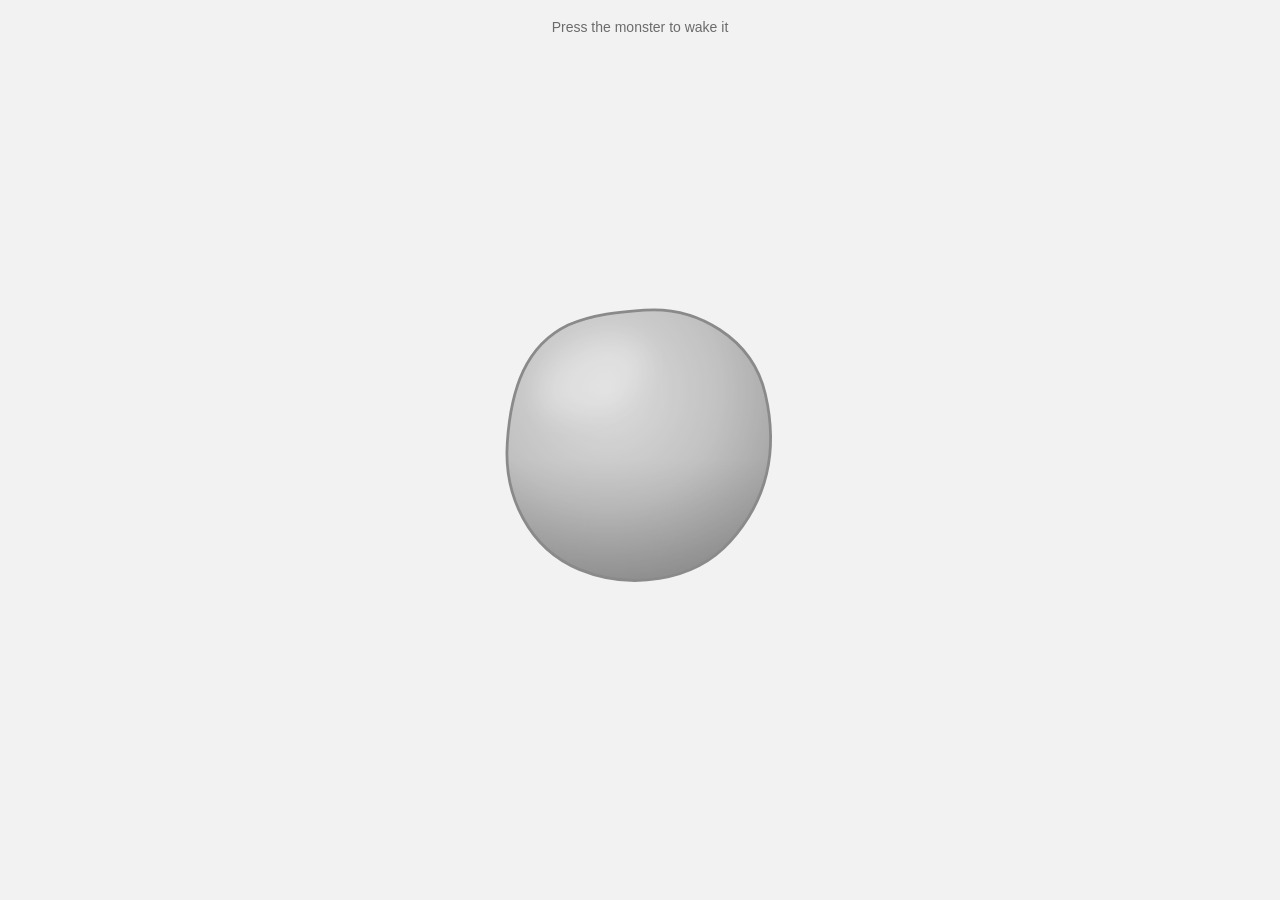
==== docs/index.html @ fac5df9a "Add Monster's Journey sequence prototype in /docs Combines the four interaction studies (Wake the Mo" ====
<!doctype html>
<html lang="en">
<head>
  <meta charset="utf-8">
  <meta name="viewport" content="width=device-width,initial-scale=1,viewport-fit=cover">
  <title>Monster's Journey</title>
  <link rel="stylesheet" href="css/style.css">
</head>
<body>
  <canvas id="c" aria-label="Monster's Journey. A dormant monster wakes, glides, climbs and bursts upward."></canvas>

  <p class="hint" id="hint" aria-hidden="true"></p>

  <!-- On-screen key caps from the Steer + Fire study; shown only during that stage -->
  <div class="keys" id="keys" hidden>
    <div class="cluster">
      <div class="key" data-code="ArrowLeft" aria-hidden="true"><svg viewBox="0 0 20 20"><path d="M12 4l-6 6 6 6"/></svg></div>
      <div class="key" data-code="ArrowUp" aria-hidden="true"><svg viewBox="0 0 20 20"><path d="M4 12l6-6 6 6"/></svg></div>
      <div class="key" data-code="ArrowRight" aria-hidden="true"><svg viewBox="0 0 20 20"><path d="M8 4l6 6-6 6"/></svg></div>
    </div>
    <div class="key space" data-code="Space" aria-hidden="true"><svg viewBox="0 0 20 20"><path d="M3 7v5h14V7"/></svg></div>
  </div>

  <div class="ending" id="ending" hidden>
    <p class="ending-line">The monster made it.</p>
    <button class="restart" id="restart" type="button">Start over</button>
  </div>

  <p class="sr" id="live" aria-live="polite"></p>

  <script src="js/core.js"></script>
  <script src="js/stages/wake.js"></script>
  <script src="js/stages/glide.js"></script>
  <script src="js/stages/fire.js"></script>
  <script src="js/stages/burst.js"></script>
  <script src="js/sequence.js"></script>
</body>
</html>
---- docs/css/style.css ----
/* Shared design tokens from the four studies (light / dark). */
:root {
  --bg: #f2f2f2;
  --fg: #1d1d1d;
  --muted: #6b6b6b;
  --platform: #a3a3a3;
  --proj: #3a3a3a;
  --ring: #6b6b6b;
  --mark: #1d1d1d;
  --edge: #8a8a8a;
  --edge-awake: #5c5c5c;
  --edge-hover: #2a2a2a;
  --ripple: #4d4d4d;
  --shadow-a: .2;
  --shadow-b: .08;
  color-scheme: light;
}
@media (prefers-color-scheme: dark) {
  :root:not([data-theme="light"]) {
    --bg: #1b1b1b;
    --fg: #ececec;
    --muted: #9a9a9a;
    --platform: #585858;
    --proj: #dcdcdc;
    --ring: #bdbdbd;
    --mark: #ececec;
    --edge: #6b6b6b;
    --edge-awake: #b5b5b5;
    --edge-hover: #ffffff;
    --ripple: #d0d0d0;
    --shadow-a: .7;
    --shadow-b: .3;
    color-scheme: dark;
  }
}
:root[data-theme="dark"] {
  --bg: #1b1b1b;
  --fg: #ececec;
  --muted: #9a9a9a;
  --platform: #585858;
  --proj: #dcdcdc;
  --ring: #bdbdbd;
  --mark: #ececec;
  --edge: #6b6b6b;
  --edge-awake: #b5b5b5;
  --edge-hover: #ffffff;
  --ripple: #d0d0d0;
  --shadow-a: .7;
  --shadow-b: .3;
  color-scheme: dark;
}

*, *::before, *::after { box-sizing: border-box; }
html, body { height: 100%; }
body {
  margin: 0;
  background: var(--bg);
  color: var(--fg);
  font-family: "Helvetica Neue", Helvetica, Arial, sans-serif;
  overflow: hidden;
  touch-action: none;
  -webkit-user-select: none;
  user-select: none;
  -webkit-touch-callout: none;
}

canvas {
  position: fixed;
  inset: 0;
  width: 100%;
  height: 100%;
  display: block;
  touch-action: none;
}

/* One quiet line per stage; fades once the stage is started. */
.hint {
  position: fixed;
  left: 16px;
  right: 16px;
  top: calc(18px + env(safe-area-inset-top, 0px));
  margin: 0;
  text-align: center;
  font-size: 14px;
  line-height: 1.4;
  color: var(--muted);
  opacity: 0;
  transition: opacity .6s ease;
  pointer-events: none;
}
.hint.show { opacity: 1; }

/* Key caps (Steer + Fire study) */
.keys {
  position: fixed;
  left: 0;
  right: 0;
  bottom: calc(16px + env(safe-area-inset-bottom, 0px));
  padding-inline: 16px;
  display: flex;
  justify-content: center;
  align-items: flex-end;
  gap: 20px;
  touch-action: none;
  opacity: 0;
  transition: opacity .6s ease;
}
.keys.show { opacity: 1; }
.keys[hidden] { display: none; }
.cluster { display: flex; gap: 8px; }
.key {
  width: 46px;
  height: 46px;
  display: grid;
  place-items: center;
  border: 1.5px solid var(--fg);
  border-radius: 6px;
  background: var(--bg);
  box-shadow: 0 3px 0 var(--fg);
  touch-action: none;
  cursor: pointer;
}
.key.space { width: clamp(96px, 28vw, 150px); }
.key svg {
  width: 20px;
  height: 20px;
  fill: none;
  stroke: var(--fg);
  stroke-width: 1.8;
  stroke-linecap: round;
  stroke-linejoin: round;
  pointer-events: none;
}
.key.down {
  background: var(--fg);
  transform: translateY(3px);
  box-shadow: 0 0 0 var(--fg);
}
.key.down svg { stroke: var(--bg); }

/* Ending */
.ending {
  position: fixed;
  left: 16px;
  right: 16px;
  top: calc(22vh + env(safe-area-inset-top, 0px));
  display: flex;
  flex-direction: column;
  align-items: center;
  gap: 14px;
  opacity: 0;
  transition: opacity 1.2s ease;
}
.ending.show { opacity: 1; }
.ending[hidden] { display: none; }
.ending-line {
  margin: 0;
  font-size: 20px;
  letter-spacing: .01em;
  text-align: center;
}
.restart {
  min-height: 40px;
  padding: 0 10px;
  background: none;
  border: 0;
  font: inherit;
  font-size: 14px;
  color: var(--muted);
  text-decoration: underline;
  text-underline-offset: 3px;
  cursor: pointer;
  transition: color .2s ease;
}
.restart:hover { color: var(--fg); }
.restart:focus-visible { outline: 2px solid var(--fg); outline-offset: 2px; color: var(--fg); }

.sr {
  position: absolute;
  width: 1px; height: 1px;
  margin: -1px; padding: 0;
  overflow: hidden;
  clip: rect(0 0 0 0);
  white-space: nowrap;
  border: 0;
}

@media (prefers-reduced-motion: reduce) {
  .hint, .keys, .ending, .restart { transition-duration: .01s; }
}
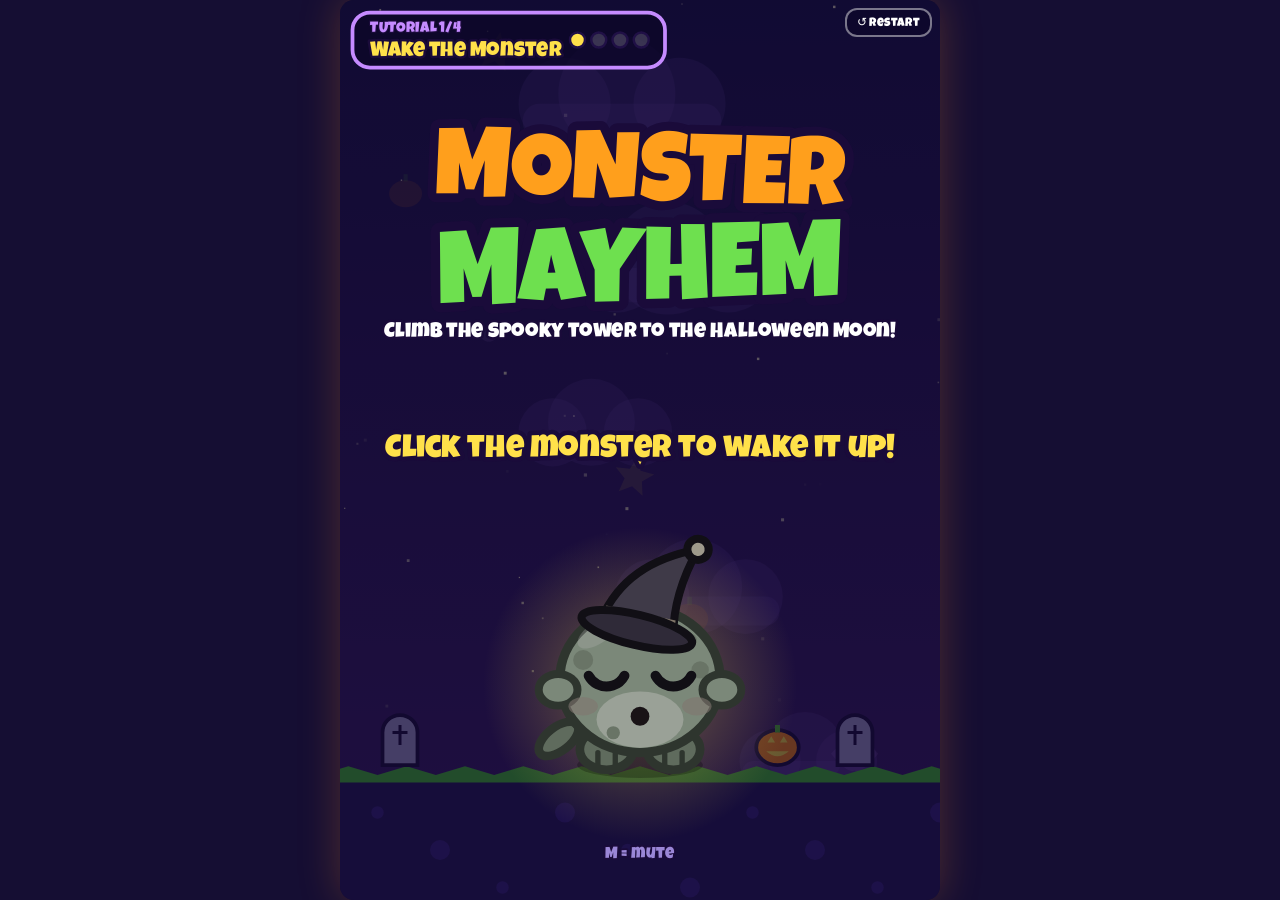
==== commit 41192399: "Combine Monster Mayhem with the Monster's Journey tutorial docs/index.html is now the full Monster M" ====
--- a/docs/index.html
+++ b/docs/index.html
@@ -1,38 +1,2450 @@
-<!doctype html>
+<!DOCTYPE html>
 <html lang="en">
 <head>
-  <meta charset="utf-8">
-  <meta name="viewport" content="width=device-width,initial-scale=1,viewport-fit=cover">
-  <title>Monster's Journey</title>
-  <link rel="stylesheet" href="css/style.css">
+<meta charset="utf-8">
+<meta name="viewport" content="width=device-width, initial-scale=1, viewport-fit=cover">
+<title>Monster Mayhem</title>
+<link rel="preconnect" href="https://fonts.googleapis.com">
+<link rel="preconnect" href="https://fonts.gstatic.com" crossorigin>
+<link href="https://fonts.googleapis.com/css2?family=Luckiest+Guy&display=swap" rel="stylesheet">
+<style>
+:root{
+  box-sizing:border-box;
+  padding-top:env(safe-area-inset-top,0px);
+  padding-bottom:env(safe-area-inset-bottom,0px);
+  --page-bg:#150e33;
+  --btn-bg:rgba(255,255,255,.16);
+  --btn-ink:#fff;
+}
+@media (prefers-color-scheme: dark){
+  :root:not([data-theme="light"]){ --page-bg:#0b0720; }
+}
+:root[data-theme="dark"]{ --page-bg:#0b0720; }
+html,body{height:100%;margin:0}
+html{scroll-padding-top:env(safe-area-inset-top,0px)}
+body{
+  background:var(--page-bg);
+  display:flex;align-items:center;justify-content:center;
+  overflow:hidden;touch-action:none;user-select:none;-webkit-user-select:none;
+  font-family:'Luckiest Guy','Arial Black',Impact,sans-serif;
+}
+#wrap{position:relative}
+canvas{touch-action:none;display:block;width:100%;height:100%;border-radius:14px;box-shadow:0 0 40px rgba(255,138,31,.25)}
+#touch{
+  position:absolute;left:0;right:0;bottom:10px;display:none;
+  justify-content:space-between;padding:0 12px;pointer-events:none;
+}
+#touch .grp{display:flex;gap:10px}
+#touch button{
+  pointer-events:auto;width:56px;height:56px;border-radius:50%;
+  border:3px solid rgba(255,255,255,.55);background:var(--btn-bg);color:var(--btn-ink);
+  font-family:inherit;font-size:15px;line-height:1;-webkit-tap-highlight-color:transparent;
+}
+#touch button.big{width:64px;height:64px;font-size:15px}
+#touch button[data-k="fire"]{background:rgba(255,138,31,.45)}
+#touch button[data-k="jump"]{background:rgba(110,224,79,.4)}
+#touch button:active{transform:scale(.92)}
+@media (pointer:coarse){ #touch{display:flex} }
+@keyframes pulse{0%,100%{transform:scale(1)}50%{transform:scale(1.18);box-shadow:0 0 18px #ffe14a}}
+#touch.reveal button{animation:pulse .6s ease-in-out 5}
+#touch.off{visibility:hidden}
+/* Restart the whole experience (back to Tutorial Step 1) */
+#restartAll{
+  position:absolute;top:8px;right:8px;z-index:2;
+  padding:5px 10px;border-radius:12px;border:2px solid rgba(255,255,255,.45);
+  background:rgba(12,6,40,.6);color:#fff;font-family:inherit;font-size:12px;letter-spacing:.03em;cursor:pointer;
+  -webkit-tap-highlight-color:transparent;
+}
+#restartAll:hover{border-color:#ffe14a;color:#ffe14a}
+#restartAll:focus-visible{outline:2px solid #ffe14a;outline-offset:2px}
+</style>
 </head>
 <body>
-  <canvas id="c" aria-label="Monster's Journey. A dormant monster wakes, glides, climbs and bursts upward."></canvas>
-
-  <p class="hint" id="hint" aria-hidden="true"></p>
-
-  <!-- On-screen key caps from the Steer + Fire study; shown only during that stage -->
-  <div class="keys" id="keys" hidden>
-    <div class="cluster">
-      <div class="key" data-code="ArrowLeft" aria-hidden="true"><svg viewBox="0 0 20 20"><path d="M12 4l-6 6 6 6"/></svg></div>
-      <div class="key" data-code="ArrowUp" aria-hidden="true"><svg viewBox="0 0 20 20"><path d="M4 12l6-6 6 6"/></svg></div>
-      <div class="key" data-code="ArrowRight" aria-hidden="true"><svg viewBox="0 0 20 20"><path d="M8 4l6 6-6 6"/></svg></div>
-    </div>
-    <div class="key space" data-code="Space" aria-hidden="true"><svg viewBox="0 0 20 20"><path d="M3 7v5h14V7"/></svg></div>
+<div id="wrap">
+  <canvas id="c"></canvas>
+  <button id="restartAll" type="button" title="Restart the whole experience from Tutorial Step 1">↺ Restart</button>
+  <div id="touch">
+    <div class="grp"><button data-k="left">◀</button><button data-k="right">▶</button></div>
+    <div class="grp"><button class="big" data-k="jump">JUMP</button><button class="big" data-k="fire">ZAP!</button></div>
   </div>
-
-  <div class="ending" id="ending" hidden>
-    <p class="ending-line">The monster made it.</p>
-    <button class="restart" id="restart" type="button">Start over</button>
-  </div>
-
-  <p class="sr" id="live" aria-live="polite"></p>
-
-  <script src="js/core.js"></script>
-  <script src="js/stages/wake.js"></script>
-  <script src="js/stages/glide.js"></script>
-  <script src="js/stages/fire.js"></script>
-  <script src="js/stages/burst.js"></script>
-  <script src="js/sequence.js"></script>
+</div>
+
+<script>
+(() => {
+'use strict';
+const W = 480, H = 720, SEC_H = 1400, TAU = Math.PI * 2;
+const cv = document.getElementById('c'), ctx = cv.getContext('2d'), wrap = document.getElementById('wrap');
+const FONT = "'Luckiest Guy','Arial Black',Impact,sans-serif";
+
+/* ---------- helpers ---------- */
+const rand = (a, b) => a + Math.random() * (b - a);
+const clamp = (v, a, b) => Math.max(a, Math.min(b, v));
+const lerp = (a, b, t) => a + (b - a) * t;
+function mulberry32(a){return function(){a|=0;a=a+0x6D2B79F5|0;let t=Math.imul(a^a>>>15,1|a);t=t+Math.imul(t^t>>>7,61|t)^t;return((t^t>>>14)>>>0)/4294967296}}
+const hex2rgb = h => [parseInt(h.slice(1,3),16),parseInt(h.slice(3,5),16),parseInt(h.slice(5,7),16)];
+const mix = (a, b, t) => { const A=hex2rgb(a),B=hex2rgb(b); return `rgb(${A.map((v,i)=>Math.round(lerp(v,B[i],t))).join(',')})`; };
+const el = (c,x,y,rx,ry) => { c.beginPath(); c.ellipse(x,y,rx,ry,0,0,TAU); };
+const circ = (c,x,y,r) => { c.beginPath(); c.arc(x,y,r,0,TAU); };
+function rr(c,x,y,w,h,r){ c.beginPath(); c.moveTo(x+r,y); c.arcTo(x+w,y,x+w,y+h,r); c.arcTo(x+w,y+h,x,y+h,r); c.arcTo(x,y+h,x,y,r); c.arcTo(x,y,x+w,y,r); c.closePath(); }
+function star(c,x,y,r,rot){ c.beginPath(); for(let i=0;i<10;i++){ const a=rot+i*Math.PI/5-Math.PI/2, rad=i%2?r*.45:r; c.lineTo(x+Math.cos(a)*rad,y+Math.sin(a)*rad);} c.closePath(); }
+
+/* ---------- audio (tiny synth beeps) ---------- */
+let AC = null, muted = false;
+function tone(f1, f2, dur, type='square', vol=.05, delay=0){
+  if (muted) return;
+  try {
+    if (!AC) AC = new (window.AudioContext || window.webkitAudioContext)();
+    const t0 = AC.currentTime + delay, o = AC.createOscillator(), g = AC.createGain();
+    o.type = type; o.frequency.setValueAtTime(f1, t0);
+    o.frequency.exponentialRampToValueAtTime(Math.max(20, f2), t0 + dur);
+    g.gain.setValueAtTime(vol, t0); g.gain.exponentialRampToValueAtTime(.0001, t0 + dur);
+    o.connect(g); g.connect(AC.destination); o.start(t0); o.stop(t0 + dur + .02);
+  } catch (e) {}
+}
+function sfx(k){
+  switch(k){
+    case 'jump': tone(300,620,.13,'square',.04); break;
+    case 'fire': tone(260,70,.22,'sawtooth',.06); break;
+    case 'water': tone(420,220,.12,'sine',.09); tone(300,560,.12,'sine',.07,.1); break;
+    case 'ice': tone(1400,2200,.1,'triangle',.06); tone(2200,900,.12,'triangle',.05,.06); break;
+    case 'hit': tone(700,120,.18,'square',.06); tone(500,900,.12,'square',.04,.08); break;
+    case 'pop': tone(500,100,.14,'square',.06); break;
+    case 'bonk': tone(220,60,.25,'square',.09); break;
+    case 'hurt': tone(330,70,.35,'sawtooth',.07); break;
+    case 'bounce': tone(260,900,.18,'sine',.08); break;
+    case 'giant': tone(90,40,.7,'sawtooth',.13); tone(140,500,.35,'square',.05,.05); break;
+    case 'stomp': tone(120,35,.3,'square',.12); break;
+    case 'step': tone(70,40,.09,'square',.06); break;
+    case 'poof': tone(500,100,.3,'sine',.07); break;
+    case 'win': [523,659,784,1047,784,1047].forEach((f,i)=>tone(f,f*1.02,.18,'square',.05,i*.12)); break;
+    case 'start': tone(400,800,.15,'square',.05); break;
+    case 'charge': tone(180+(P?P.charge:0)*800,260+(P?P.charge:0)*900,.09,'square',.035); break;
+    case 'boost': tone(180,950,.3,'sawtooth',.1); tone(950,200,.3,'triangle',.05,.05); break;
+    case 'boostend': tone(520,260,.12,'triangle',.05); break;
+    case 'fizzle': tone(300,90,.2,'sine',.06); break;
+    case 'fly': [400,560,760,1040].forEach((f,i)=>tone(f,f*1.08,.12,'triangle',.07,i*.07)); break;
+    case 'gulp': tone(320,110,.12,'sine',.1); tone(140,420,.22,'sine',.09,.1); break;
+    case 'roar': tone(110,40,.7,'sawtooth',.15); tone(230,60,.5,'square',.06,.03); break;
+    case 'deflate': tone(700,90,.5,'sine',.09); tone(500,80,.4,'triangle',.05,.1); break;
+  }
+}
+
+/* ---------- sizing ---------- */
+let scaleF = 1;
+function resize(){
+  const aw = document.body.clientWidth, ah = document.body.clientHeight;
+  const w = Math.max(200, Math.min(aw, ah * 2 / 3)), h = w * 1.5;
+  wrap.style.width = w + 'px'; wrap.style.height = h + 'px';
+  const dpr = Math.min(window.devicePixelRatio || 1, 2);
+  cv.width = Math.round(w * dpr); cv.height = Math.round(h * dpr);
+  scaleF = cv.width / W;
+}
+window.addEventListener('resize', resize); resize();
+
+/* ---------- level data ---------- */
+const SECTIONS = [
+  { name:'Spooky Garden',  sub:'Ghosts, tiny ghosts and slimes!',           bg:['#1a1650','#3b1d70'], types:[['stone',1]], wMin:120,wMax:170,gapMin:70,gapMax:92, ground:['slime','pumpkin'], air:['ghost','tinyghost'], pe:.22, spawn:3.6, maxAir:2 },
+  { name:'Pumpkin Patch',  sub:'Hoppy and rolling pumpkins, shy Boos!',    bg:['#2a1252','#6b2a7e'], types:[['stone',60],['move',40]], wMin:100,wMax:140,gapMin:74,gapMax:96, ground:['pumpkin','roller','slime'], air:['ghost','bat','tinyghost','booghost'], pe:.30, spawn:3.0, maxAir:3 },
+  { name:'Bat Belfry',     sub:'Dive-bombing bats, goo from below!',        bg:['#0f0f40','#2d1a70'], types:[['stone',55],['crumble',45]], wMin:90,wMax:125,gapMin:76,gapMax:98, ground:['slime','pumpkin','roller'], air:['bat','diver','booghost','lobber'], pe:.28, spawn:2.6, maxAir:4 },
+  { name:'Eyeball Heights',sub:'Staring eyes! Use the bounce pads!',    bg:['#1b0f40','#4f1a72'], types:[['stone',30],['move',25],['crumble',25],['bounce',20]], wMin:80,wMax:110,gapMin:78,gapMax:100, ground:['pumpkin','slime','roller'], air:['eyeball','minieye','diver','bat','lobber','tinyghost'], pe:.30, spawn:2.4, maxAir:4 }
+];
+const ENEMY = {
+  ghost:{r:16,pts:100,hp:1}, pumpkin:{r:18,pts:150,hp:1,fh:16}, bat:{r:15,pts:150,hp:1},
+  slime:{r:15,pts:100,hp:1,fh:13}, eyeball:{r:20,pts:250,hp:2},
+  tinyghost:{r:11,pts:75,hp:1}, booghost:{r:16,pts:150,hp:1}, roller:{r:17,pts:150,hp:1,fh:17},
+  diver:{r:15,pts:200,hp:1}, lobber:{r:14,pts:100,hp:1}, minieye:{r:12,pts:150,hp:1},
+  dummy:{r:20,pts:0,hp:1}       // tutorial practice target (harmless, worth no points)
+};
+const GIANT_T = 8, FLY_T = 7, FLY_SPEED = 95;
+
+let platforms, pickups, flyPicks, enemies, secStart, GOAL;
+function buildLevel(){
+  const R = mulberry32(1031), r = (a,b)=>a+R()*(b-a);
+  platforms = []; pickups = []; enemies = []; secStart = [];
+  const ground = {type:'ground',x:-40,y:0,w:W+80,h:200,bx:-40,dx:0,sec:0};
+  platforms.push(ground); secStart[0] = ground;
+  let y = 0, cx = W/2, lastType = 'stone';
+  for (let s = 0; s < 4; s++){
+    const S = SECTIONS[s]; let firstInSec = true;
+    while (y > -SEC_H*(s+1)){
+      y -= r(S.gapMin, S.gapMax);
+      let type = 'stone';
+      if (!(s>0 && firstInSec) && lastType !== 'crumble' && lastType !== 'bounce'){
+        const tot = S.types.reduce((a,t)=>a+t[1],0); let k = R()*tot;
+        for (const t of S.types){ k -= t[1]; if (k <= 0){ type = t[0]; break; } }
+      }
+      const w = type==='bounce' ? 72 : r(S.wMin, S.wMax);
+      cx = clamp(cx + r(-165,165), w/2+14, W-w/2-14);
+      const p = {type,x:cx-w/2,y:Math.round(y),w,h:16,bx:cx-w/2,dx:0,sec:s,sp:r(.7,1.2),ph:r(0,TAU),amp:0,state:'idle',t:0,fy:0,squish:0};
+      if (type==='move'){ p.amp = r(50,85); p.bx = clamp(p.bx, p.amp+10, W-w-p.amp-10); p.x = p.bx; cx = p.bx + w/2; }
+      if (s>0 && firstInSec){ secStart[s] = p; p.first = true; }
+      platforms.push(p);
+      if (type==='stone' && !p.first && w>=100 && y < -260 && R() < S.pe){
+        const kind = S.ground[Math.floor(R()*S.ground.length)];
+        enemies.push(newEnemy(kind, p.x+w/2, p.y-20, {plat:p, ox:w/2+r(-20,20), dir:R()<.5?-1:1, ph:r(0,TAU), cd:r(.5,2), yo:0, vyo:0}));
+      }
+      firstInSec = false; lastType = type;
+    }
+  }
+  const gy = Math.round(y - 96);
+  const gp = {type:'stone',x:W/2-160,y:gy,w:320,h:16,bx:W/2-160,dx:0,sec:3,sp:1,ph:0,amp:0,state:'idle',t:0,fy:0,squish:0,goal:true};
+  platforms.push(gp);
+  GOAL = {x:W/2, y:gy-250, r:135, platY:gy};
+  [-650,-2150,-3550,-4950].forEach(ty=>{
+    let best=null, bd=1e9;
+    platforms.forEach(p=>{ if(p.type==='stone'&&!p.first&&!p.goal&&p.type!=='ground'){ const d=Math.abs(p.y-ty); if(d<bd){bd=d;best=p;} } });
+    if (best){ pickups.push({x:best.x+best.w/2,y:best.y-36,taken:false}); enemies = enemies.filter(e=>e.plat!==best); }
+  });
+  flyPicks = [];
+  [-480,-2900,-4300].forEach(ty=>{
+    let best=null, bd=1e9;
+    platforms.forEach(p=>{ if(p.type==='stone'&&!p.first&&!p.goal){ const d=Math.abs(p.y-ty); if(d<bd){bd=d;best=p;} } });
+    if (best){ flyPicks.push({bx:best.x+best.w/2,by:best.y-85,x:best.x+best.w/2,y:best.y-85,taken:false,ph:Math.random()*6}); enemies = enemies.filter(e=>e.plat!==best); }
+  });
+}
+function newEnemy(kind,x,y,extra){
+  const d = ENEMY[kind];
+  return Object.assign({kind,x,y,r:d.r,pts:d.pts,hp:d.hp,fh:d.fh||0,state:'alive',t:Math.random()*3,t2:0,flash:0,sx:1,sy:1,rot:0,sc:1,tint:null,
+    lx:0,ly:0,mode:'hover',timer:rand(1.8,2.6),blink:0,jx:0,lastBurst:-1,burn:0,wet:0,wetT:0,frozen:0,fz:0,stun:0,kvx:0,kvy:0}, extra||{});
+}
+
+/* ---------- state ---------- */
+let state = 'title', time = 0, titleT = 0;
+let punch = 0, rayT = 0, P, camY, score, kills, scorePop, shakeMag, flash, hitstop, spawnT, maxSec, bigMsg, banner, overT, winT;
+let projs, particles, texts, burstId, hint, goalMsgShown, pickupT, seen, toasts, toast;
+const TIPS = {
+ ghost:['Ghost','Floats side to side, drifting your way'],
+ tinyghost:['Tiny Ghosts','Fast zig-zag trios!'],
+ booghost:['Shy Boo','Freezes when you look at it. Turn away and it sneaks up!'],
+ pumpkin:['Pumpkin','Hops back and forth on its platform'],
+ roller:['Rolling Pumpkin','Rolls fast and never hops'],
+ bat:['Bat','Swoops in from the sides'],
+ diver:['Dive Bat','Hovers up high, shakes, then dive-bombs!'],
+ slime:['Slime','Crawls, then leaps when you get close'],
+ lobber:['Goo Bubble','Lobbed up from below in a big arc'],
+ eyeball:['Eyeball','Stares, shakes, then charges. Takes 2 hits'],
+ minieye:['Mini Eyes','Loop in figure-8s around you']
+};
+const keys = {left:false,right:false,jump:false};
+const touchIds = new Set();
+let touchN = 0; const wheelTimes = [];
+// two-finger trackpad: browsers can't see resting fingers, but two-finger scroll/pinch fires wheel events
+const trackpadActive = () => { const n = performance.now(); while (wheelTimes.length && n-wheelTimes[0]>200) wheelTimes.shift(); return wheelTimes.length>=3; };
+// boost: ONLY two fingers (touchscreen: 2 touches held; trackpad: 2 fingers kept moving gently)
+let mouseDown = false;   // trackpad/mouse: click and HOLD (a two-finger click-and-hold counts too)
+const chargeHeld = () => mouseDown || touchIds.size>=2 || touchN>=2;
+const LOW_CAM = -(H-110);
+let ctrlB = 0, revealT = 0, modeFlash = 0, modeCol = '#6ee04f', mouseX = null, mouseY = null, titleHover = false, titleNope = 0, startT = 0;
+const isTouch = () => !!(window.matchMedia && matchMedia('(pointer:coarse)').matches);
+
+function resetPlayer(){
+  P = {x:W/2,y:0,vx:0,vy:0,face:1,sc:1,scv:0,target:1,onGround:true,ground:platforms[0],coyote:0,buffer:0,inv:0,hp:3,giant:0,
+       atk:0,atkCd:0,moodT:0,mood:'normal',sq:0,walkT:0,blinkT:2,blink:0,rot:0,bouncing:false,stepT:0,happyT:0,gulpT:0,stompPending:false,gT:0,giantAge:0,warn3:false,fly:0,flyAge:0,flyWarn:false,flyTrail:0,glide:false,runT:0,wingA:0,charge:0,charging:false,chargeLock:false,chargeFx:0,boostT:0,boostCd:0,boostGrace:0,boostEndT:0,cdMsg:false,trail:[],boostUses:0};
+}
+function resetGame(){
+  buildLevel(); resetPlayer();
+  camY = LOW_CAM; score = 0; kills = 0; scorePop = 0; shakeMag = 0; flash = 0; hitstop = 0; spawnT = 3.2; maxSec = 0;
+  bigMsg = null; banner = null; overT = 0; winT = 0; projs = []; particles = []; texts = []; burstId = 0;
+  hint = {move:false,jump:false,atk:false,boost:false,doneT:0}; goalMsgShown = false; pickupT = 0; seen = {}; toasts = []; toast = null; punch = 0; rayT = 0; ctrlB = 0; revealT = 0; modeFlash = 0; startT = 0; titlePose();
+}
+resetGame();
+
+function titlePose(){ P.sc = 2.6; P.target = 2.6; P.scv = 0; P.face = 1; }
+function toGame(e){ const r=cv.getBoundingClientRect(); return {x:(e.clientX-r.left)/r.width*W, y:(e.clientY-r.top)/r.height*H}; }
+function hitMonster(gx,gy){
+  const cx=P.x, cy=P.y-35*P.sc-camY, dx=(gx-cx)/(34*P.sc), dy=(gy-cy)/(44*P.sc);
+  return dx*dx+dy*dy < 1;
+}
+const titleFade = () => state==='title' ? 1 : clamp(1-startT/.7,0,1);
+// clicking the monster: it bounces, shrinks to normal size, then the game begins
+function beginGame(){
+  state = 'starting'; startT = 0;
+  P.target = 1; P.vy = -780; P.onGround = false; P.ground = null; P.coyote = 0; P.bouncing = true; P.happyT = 1.4; P.sq = -.35; P.face = 1;
+  sfx('jump'); sfx('start'); shake(6); flash = .25;
+  addP({type:'ring',x:P.x,y:P.y-60,size:240,life:.5,color:'#ffe14a'});
+  addP({type:'ring',x:P.x,y:P.y-60,size:160,life:.4,color:'#6ee04f'});
+  for (let i=0;i<14;i++){ const a=rand(0,TAU); addP({type:'star',x:P.x,y:P.y-70,vx:Math.cos(a)*rand(120,360),vy:Math.sin(a)*rand(120,360)-60,g:300,size:rand(7,13),life:1,color:i%2?'#ffe14a':'#ff9f1c',vr:rand(-8,8)}); }
+  dust(P.x,P.y,10,120);
+  addText("Let's go!", P.x, P.y-250, {size:36,color:'#6ee04f',life:1.3,pop:true});
+}
+function startGame(){
+  state = 'play'; sfx('start'); revealT = 0;
+  banner = {t:3, sec:0};
+  const t = document.getElementById('touch'); t.classList.add('reveal'); setTimeout(()=>t.classList.remove('reveal'),4000);
+}
+function retry(){
+  const cp = secStart[maxSec];
+  resetPlayer(); P.x = cp.x + cp.w/2; P.y = cp.y; P.ground = cp; P.inv = 1.6; P.onGround = true;
+  enemies = enemies.filter(e => e.plat && e.state==='alive');
+  projs = []; particles = []; texts = []; spawnT = 3; bigMsg = null; banner = {t:2.6, sec:maxSec};
+  camY = Math.max(LOW_CAM, P.y - H*.6) ;
+  state = 'play'; sfx('start');
+}
+function actionStart(){
+  if (state==='over' && overT>.9) retry();
+  else if (state==='win' && winT>2) { resetGame(); state='title'; }
+}
+
+/* ---------- input ---------- */
+function press(k){
+  if (k==='left'||k==='right'){ keys[k]=true; return; }
+  if (state==='tutorial'){ tutPress(k); return; }
+  if (state!=='play'){ actionStart(); return; }
+  if (k==='jump'){ keys.jump = true; P.buffer = .13; }
+  else if (k==='fire') attack();
+}
+function release(k){ if (k in keys) keys[k] = false; }
+const KMAP = {ArrowLeft:'left',ArrowRight:'right',ArrowUp:'jump',Space:'fire'};
+window.addEventListener('keydown', e => {
+  if (e.code==='KeyM'){ muted = !muted; return; }
+  if (e.code==='ArrowDown'){ e.preventDefault(); return; }   // Down does nothing
+  const k = KMAP[e.code]; if (!k) return;
+  e.preventDefault(); if (e.repeat) return; press(k);
+});
+window.addEventListener('keyup', e => { const k = KMAP[e.code]; if (k){ e.preventDefault(); release(k); } });
+window.addEventListener('blur', () => { keys.left = keys.right = keys.jump = false; touchIds.clear(); touchN = 0; mouseDown = false; if (state==='tutorial') tutBlur(); });
+document.querySelectorAll('#touch button').forEach(b => {
+  const k = b.dataset.k;
+  b.addEventListener('pointerdown', e => { e.preventDefault(); b.setPointerCapture(e.pointerId); press(k); });
+  const up = e => { e.preventDefault(); release(k); };
+  b.addEventListener('pointerup', up); b.addEventListener('pointercancel', up); b.addEventListener('lostpointercapture', up);
+});
+const pUp = e => { touchIds.delete(e.pointerId); if (e.pointerType!=='touch') mouseDown = false; if (state==='tutorial') tutPointerUp(e); };
+const tN = e => { touchN = e.touches.length; if (e.cancelable) e.preventDefault(); };
+['touchstart','touchmove','touchend','touchcancel'].forEach(t => cv.addEventListener(t, tN, {passive:false}));
+window.addEventListener('wheel', e => e.preventDefault(), {passive:false});
+window.addEventListener('mouseup', () => { mouseDown = false; });
+['gesturestart','gesturechange'].forEach(t => window.addEventListener(t, e => e.preventDefault()));
+window.addEventListener('pointerup', pUp); window.addEventListener('pointercancel', pUp);
+window.addEventListener('pointermove', e => { const q = toGame(e); mouseX = q.x; mouseY = q.y; });
+cv.addEventListener('pointerdown', e => {
+  const q = toGame(e); mouseX = q.x; mouseY = q.y;
+  if (state==='play' || (state==='tutorial' && tut && tut.step===4)){ if (e.pointerType==='touch') touchIds.add(e.pointerId); else mouseDown = true; }
+  if (state==='tutorial'){ tutPointerDown(e,q); return; }
+  if (state==='title'){ if (hitMonster(q.x,q.y)) beginGame(); else { titleNope = .5; sfx('hurt'); } }
+  else if (state!=='play' && state!=='starting') actionStart();
+});
+document.addEventListener('contextmenu', e => e.preventDefault());
+
+/* ---------- particles / texts ---------- */
+function addP(o){ if (particles.length > 650) return; particles.push(Object.assign({x:0,y:0,vx:0,vy:0,g:0,life:.6,age:0,size:6,type:'circle',color:'#fff',rot:0,vr:0,drag:0},o)); }
+function addText(s,x,y,o={}){ texts.push(Object.assign({s,x,y,vy:-50,life:1,age:0,size:20,color:'#fff',stroke:'#1a0b3a'},o)); }
+function shake(m){ shakeMag = Math.max(shakeMag, m); }
+function boom(x,y,col='#ffb02e',n=8,stars=6){
+  addP({type:'ring',x,y,size:50,life:.45,color:'#fff3b0'});
+  for (let i=0;i<n;i++){ const a=rand(0,TAU); addP({type:'puff',x,y,vx:Math.cos(a)*rand(50,150),vy:Math.sin(a)*rand(50,150),size:rand(10,18),life:.5,color:i%2?col:'#fff6d0',drag:3}); }
+  for (let i=0;i<stars;i++){ const a=rand(0,TAU); addP({type:'star',x,y,vx:Math.cos(a)*rand(120,260),vy:Math.sin(a)*rand(120,260)-100,g:560,size:rand(7,12),life:.9,color:i%2?'#ffe14a':'#ff9f1c',vr:rand(-9,9)}); }
+}
+function dust(x,y,n=5,sp=70){ for(let i=0;i<n;i++) addP({type:'puff',x:x+rand(-10,10),y,vx:rand(-sp,sp),vy:rand(-40,-5),size:rand(5,9),life:.4,color:'#d9c7ff',drag:3}); }
+
+function addScore(pts,x,y){
+  score += pts; kills++; scorePop = 1;
+  addText('+'+pts, x, y, {size:34,color:'#ffe14a',life:1.1,vy:-70,pop:true});
+}
+
+/* ---------- enemies: hits & reactions ---------- */
+const REACT = {
+  fire:{word:'HOT HOT!',col:'#ff9f1c',tint:'#3b2b33'},
+  water:{word:'SPLOOSH!',col:'#6ec6ff',tint:'#8fd3ff'},
+  ice:{word:'BRRRR!',col:'#c8f3ff',tint:'#bfeeff'}
+};
+function killEnemy(e,kind,bonus,word){
+  const R = REACT[kind];
+  e.state='dying'; e.dkind=kind; e.t2=0; e.burn=0; e.frozen=0; e.stun=0; e.kvx=e.kvy=0; e.jx=0; e.rot=0;
+  addText(word||R.word, e.x, e.y-30, {size:24,color:R.col,vy:-40});
+  if (!e.dummy) addScore(e.pts+(bonus||0), e.x, e.y+4);
+  P.happyT = .7; hitstop = .06; shake(5); sfx('hit');
+}
+// FIRE burns (kills; tough enemies catch fire), WATER pushes (washes enemies away after 2 splashes),
+// ICE freezes (harmless for 3s; any hit on a frozen enemy shatters it for bonus points)
+function hurtEnemy(e, kind, ix, iy, p){
+  if (e.state!=='alive') return;
+  if (e.dummy) e.wasHit = true;
+  const ang = p ? Math.atan2(p.vy,p.vx) : 0, dx = Math.cos(ang), dy = Math.sin(ang);
+  if (kind==='fire'){
+    addP({type:'ring',x:ix,y:iy,size:42,life:.3,color:'#ffb02e'});
+    for(let i=0;i<8;i++) addP({type:'flame',x:ix,y:iy,vx:rand(-120,120),vy:rand(-170,-20),size:rand(6,11),life:.4,color:i%2?'#ff7a1a':'#ffd23f',drag:2});
+    for(let i=0;i<5;i++) addP({type:'spark',x:ix,y:iy,vx:rand(-200,200),vy:rand(-220,-40),g:400,size:rand(2,3.5),life:.5,color:'#ffe14a'});
+  } else if (kind==='water'){
+    addP({type:'ring',x:ix,y:iy,size:64,life:.45,color:'#8fd8ff'});
+    for(let i=0;i<12;i++){ const a=ang+rand(-.55,.55), sp=rand(160,380); addP({type:'drop',x:ix,y:iy,vx:Math.cos(a)*sp,vy:Math.sin(a)*sp-40,g:500,size:rand(3,6),life:.6,color:'#59b9ff'}); }
+    for(let i=0;i<6;i++) addP({type:'line',x:ix+rand(-8,8),y:iy+rand(-8,8),vx:dx*520,vy:dy*520,size:rand(10,20),life:.3,color:'#d6f1ff'});
+  } else {
+    addP({type:'ring',x:ix,y:iy,size:72,life:.45,color:'#e6fbff'});
+    for(let i=0;i<10;i++){ const a=rand(0,TAU); addP({type:'flake',x:ix,y:iy,vx:Math.cos(a)*rand(60,180),vy:Math.sin(a)*rand(60,180),size:rand(4,8),life:.7,color:'#fff',vr:rand(-6,6),drag:2}); }
+    for(let i=0;i<6;i++){ const a=rand(0,TAU); addP({type:'shard',x:ix,y:iy,vx:Math.cos(a)*rand(80,200),vy:Math.sin(a)*rand(80,200),g:300,size:rand(4,7),life:.6,color:'#d8f7ff',vr:rand(-12,12)}); }
+  }
+  // any hit on a frozen enemy shatters it (combo bonus)
+  if (e.frozen>0){ killEnemy(e, kind==='fire'?'fire':'ice', 50, kind==='fire'?'MELTED!':'SHATTERED!'); return; }
+  if (kind==='fire'){
+    e.hp--;
+    if (e.hp<=0){ killEnemy(e,'fire',0); return; }
+    e.burn = 1.1; e.flash = .25;
+    addText('IT BURNS!', e.x, e.y-28, {size:20,color:'#ff9f1c'}); sfx('hit'); hitstop=.04; shake(3);
+    return;
+  }
+  if (kind==='water'){
+    const wasBurning = e.burn>0; e.burn = 0;
+    e.kvx = dx*880; e.kvy = dy*560; e.stun = .8; e.wet++; e.wetT = 3; e.flash = 0;
+    if (wasBurning){ for(let i=0;i<7;i++) addP({type:'puff',x:e.x,y:e.y-8,vx:rand(-40,40),vy:rand(-120,-40),size:rand(8,14),life:.7,color:'#e8e8f0',drag:1.5}); addText('PSSSH!', e.x, e.y-44, {size:18,color:'#e8e8f0'}); }
+    const need = e.kind==='eyeball' ? 3 : 2;
+    if (e.wet>=need){ killEnemy(e,'water',0,'WASHED AWAY!'); return; }
+    addText('PUSH!', e.x, e.y-28, {size:22,color:'#6ec6ff'}); sfx('pop'); hitstop=.04; shake(3);
+    return;
+  }
+  // ice
+  e.frozen = 3.2; e.fz = 0; e.burn = 0; e.stun = 0; e.kvx = e.kvy = 0; e.mode='hover'; e.timer=3.5; e.jx = 0; e.wet = 0; e.wetT = 0; e.rot = 0;
+  e.tint = '#bfeeff';
+  addText('FROZEN!', e.x, e.y-30, {size:22,color:'#c8f3ff'}); sfx('ice'); hitstop=.05; shake(3);
+}
+function launchEnemy(e, dirx, word){
+  if (e.state==='launched' || e.state==='dying') return;
+  e.state='launched'; e.t2=0; e.vx = dirx*rand(650,900); e.vy = rand(-520,-300); e.spin = (Math.random()<.5?-1:1)*rand(12,20);
+  e.plat = null; e.tint = null; e.frozen = 0; e.burn = 0; e.stun = 0; e.kvx = e.kvy = 0; e.jx = 0;
+  addScore(e.pts, e.x, e.y);
+  addText(word||'BONK!', e.x, e.y-34, {size:28,color:'#ff9f1c',vy:-40});
+  boom(e.x,e.y,'#ffd23f',6,5); sfx('bonk'); shake(6);
+}
+function statusTick(e,dt){
+  if (e.wetT>0){
+    e.wetT -= dt;
+    if (Math.random()<dt*12) addP({type:'drop',x:e.x+rand(-e.r,e.r),y:e.y+e.r*.5,vy:20,g:600,size:rand(2,3.5),life:.5,color:'#59b9ff'});
+    if (e.wetT<=0) e.wet = 0;
+  }
+  if (e.burn>0){
+    e.burn -= dt; e.rot = Math.sin(e.t*45)*.14;
+    if (Math.random()<.8) addP({type:'flame',x:e.x+rand(-e.r*.7,e.r*.7),y:e.y-e.r*.4,vy:-110,size:rand(5,9),life:.4,color:Math.random()<.5?'#ff7a1a':'#ffd23f'});
+    if (e.burn<=0){ e.rot=0; killEnemy(e,'fire',0,'BURNT TO A CRISP!'); return; }
+  }
+  if (e.frozen>0){
+    e.fz += dt; e.frozen -= dt; e.jx = e.frozen<.8 ? Math.sin(e.t*70)*2.5 : 0;
+    if (Math.random()<dt*7) addP({type:'flake',x:e.x+rand(-e.r,e.r),y:e.y+rand(-e.r,e.r),vy:20,size:rand(3,5),life:.6,color:'#fff',vr:3});
+    if (e.frozen<=0){
+      e.jx=0; e.tint=null; sfx('pop');
+      addText('thaw!', e.x, e.y-30, {size:18,color:'#c8f3ff'});
+      for(let i=0;i<8;i++){ const a=rand(0,TAU); addP({type:'shard',x:e.x,y:e.y,vx:Math.cos(a)*rand(60,160),vy:Math.sin(a)*rand(60,160),g:400,size:rand(3,6),life:.5,color:'#d8f7ff',vr:rand(-10,10)}); }
+    }
+  }
+}
+function finishDying(e){
+  const k = e.dkind;
+  if (k==='fire'){ boom(e.x,e.y,'#ff8a1f',8,6); for(let i=0;i<6;i++) addP({type:'puff',x:e.x,y:e.y,vx:rand(-60,60),vy:rand(-110,-30),size:rand(10,16),life:.8,color:'#5a4a78',drag:1.5}); }
+  if (k==='water'){ boom(e.x,e.y,'#6ec6ff',6,6); for(let i=0;i<9;i++){ const a=rand(0,TAU); addP({type:'bubble',x:e.x,y:e.y,vx:Math.cos(a)*rand(30,110),vy:Math.sin(a)*rand(30,110)-40,size:rand(5,11),life:.8,color:'#bfe9ff',drag:1.5}); } }
+  if (k==='ice'){ boom(e.x,e.y,'#c8f3ff',5,6); for(let i=0;i<12;i++){ const a=rand(0,TAU); addP({type:'shard',x:e.x,y:e.y,vx:Math.cos(a)*rand(100,280),vy:Math.sin(a)*rand(100,280)-80,g:600,size:rand(5,10),life:.9,color:i%2?'#d8f7ff':'#8fe0ff',vr:rand(-14,14)}); } }
+  sfx('pop'); e.remove = true;
+}
+
+/* ---------- player attack ---------- */
+const WORDS = {fire:'FWOOSH!',water:'SPLOOSH!',ice:'BRR-ZAP!'};
+function nearestEnemy(cx,cy,maxD){
+  let best=null, bd=maxD;
+  for (const e of enemies){
+    if (e.state!=='alive') continue;
+    if (e.y<camY-10 || e.y>camY+H+10 || e.x<-20 || e.x>W+20) continue;
+    const d = Math.hypot(e.x-cx,e.y-cy); if (d<bd){ bd=d; best=e; }
+  }
+  return best;
+}
+function attack(){
+  if (P.atkCd>0) return;
+  hint.atk = true; P.atkCount = (P.atkCount||0)+1;
+  const kind = Math.random()<.5 ? 'fire' : 'ice';
+  P.atkCd = kind==='water' ? .4 : .3; P.atk = .22;
+  const cx = P.x, cy = P.y - 24*P.sc;
+  const tgt = nearestEnemy(cx,cy,430);
+  let ang;
+  if (tgt){ ang = Math.atan2(tgt.y-cy, tgt.x-cx); if (Math.abs(tgt.x-cx)>8) P.face = tgt.x>cx?1:-1; }
+  else ang = P.face>0 ? 0 : Math.PI;
+  const g = P.giant>0 ? 1.7 : 1;
+  const mx = cx + Math.cos(ang)*20*P.sc, my = cy + Math.sin(ang)*20*P.sc;
+  if (kind==='fire'){
+    // short, wide cone of wobbly flames
+    burstId++;
+    for (let i=0;i<11;i++){
+      const a = ang + rand(-.42,.42), sp = rand(420,640);
+      projs.push({kind,x:mx,y:my,vx:Math.cos(a)*sp,vy:Math.sin(a)*sp,life:rand(.2,.32)*(g>1?1.3:1),age:0,r:rand(8,12)*g,rr:8*g,burst:burstId});
+    }
+    addP({type:'ring',x:mx,y:my,size:46*g,life:.25,color:'#ffb02e'});
+    sfx('fire');
+  } else if (kind==='water'){
+    // one big, heavy splashy ball that shoves enemies back
+    projs.push({kind,x:mx,y:my,vx:Math.cos(ang)*400,vy:Math.sin(ang)*400-50,life:1.5,age:0,r:14*g,rr:14*g,rot:0});
+    P.vx -= Math.cos(ang)*140;                                  // recoil
+    for (let i=0;i<6;i++) addP({type:'bubble',x:mx,y:my,vx:Math.cos(ang)*rand(40,140)+rand(-30,30),vy:Math.sin(ang)*rand(40,140)+rand(-40,0),size:rand(3,7),life:.6,color:'#bfe9ff',drag:2});
+    sfx('water');
+  } else {
+    // fast, thin ice crystal that leaves a frosty trail
+    projs.push({kind,x:mx,y:my,vx:Math.cos(ang)*650,vy:Math.sin(ang)*650,life:1.1,age:0,r:10*g,rr:10*g,rot:0});
+    addP({type:'ring',x:mx,y:my,size:44*g,life:.3,color:'#c8f3ff'});
+    for (let i=0;i<6;i++){ const a=rand(0,TAU); addP({type:'flake',x:mx,y:my,vx:Math.cos(a)*rand(40,120),vy:Math.sin(a)*rand(40,120),size:rand(4,7),life:.5,color:'#fff',vr:rand(-6,6),drag:2}); }
+    sfx('ice');
+  }
+  addText(WORDS[kind], P.x, P.y-62*P.sc, {size:18*Math.min(1.5,P.sc),color:REACT[kind].col,life:.6,vy:-40});
+}
+
+/* ---------- giant power-up ---------- */
+function flingNearby(radius){
+  for (const e of enemies){
+    if (e.state!=='alive') continue;
+    if (e.y<camY-60 || e.y>camY+H+60) continue;
+    if (Math.hypot(e.x-P.x, e.y-(P.y-40*P.sc)) < radius) launchEnemy(e, e.x>=P.x?1:-1);
+  }
+}
+function startGiant(){
+  P.giant = GIANT_T; P.giantAge = 0; P.warn3 = false; P.target = 2.8; P.sc = Math.max(P.sc,1.5); P.scv = 12; P.inv = 0;
+  P.gulpT = .45; P.stompPending = true; P.gT = 0;
+  P.vy = -380; P.onGround = false; P.coyote = 0; P.bouncing = true; P.vx *= .3;
+  hitstop = .12; shake(10); flash = .8; punch = .05; rayT = .7; sfx('gulp'); sfx('giant');
+  bigMsg = {t:2.6, txt:'GIANT MONSTER!', sub:'Bonk everything for '+GIANT_T+' seconds!', col:'#ff9f1c'};
+  addP({type:'ring',x:P.x,y:P.y-30,size:260,life:.6,color:'#ffe14a'});
+  addP({type:'ring',x:P.x,y:P.y-30,size:180,life:.5,color:'#6ee04f'});
+  for (let i=0;i<16;i++){ const a=rand(0,TAU); addP({type:'star',x:P.x,y:P.y-40,vx:Math.cos(a)*rand(150,400),vy:Math.sin(a)*rand(150,400),g:300,size:rand(8,14),life:1,color:i%2?'#ffe14a':'#ff9f1c',vr:rand(-8,8)}); }
+  dust(P.x,P.y,10,140);
+}
+// the big slam when the grown monster lands
+const FLING_WORDS = ['BONK!','BOINK!','YEET!','WHEEE!','SEE YA!','OOF!'];
+function bigStomp(){
+  P.stompPending = false;
+  shake(30); hitstop = .1; flash = Math.max(flash,.4); punch = .09; rayT = .5; P.atk = .9; P.sq = .45;
+  sfx('stomp'); sfx('roar');
+  addText('STOMP!!', P.x, P.y-210, {size:50,color:'#ffe14a',life:1.2,vy:-30,pop:true});
+  addP({type:'ring',x:P.x,y:P.y,size:340,life:.6,color:'#fff3b0'});
+  addP({type:'ring',x:P.x,y:P.y,size:230,life:.5,color:'#ff9f1c'});
+  for (const d of [-1,1]){
+    addP({type:'wave',x:P.x,y:P.y,vx:d*650,drag:2.2,size:70,life:.6,color:'#ffe14a'});
+    for (let i=0;i<14;i++) addP({type:'puff',x:P.x+d*rand(10,50),y:P.y-rand(0,10),vx:d*rand(120,520),vy:rand(-80,-10),size:rand(10,20),life:rand(.5,.9),color:i%2?'#d9c7ff':'#fff',drag:2.5});
+  }
+  for (let i=0;i<18;i++){ const a=rand(Math.PI,TAU); addP({type:'star',x:P.x,y:P.y,vx:Math.cos(a)*rand(100,420),vy:Math.sin(a)*rand(200,520),g:700,size:rand(7,13),life:1.1,color:i%2?'#ffe14a':'#ff9f1c',vr:rand(-9,9)}); }
+  for (const p of platforms) if (p.type!=='ground' && Math.abs(p.y-P.y)<450) p.jig = .7;   // platforms wobble
+  for (const e of enemies){
+    if (e.state!=='alive') continue;
+    if (e.y<camY-60 || e.y>camY+H+60) continue;
+    if (Math.hypot(e.x-P.x, e.y-P.y) < 760) launchEnemy(e, e.x>=P.x?1:-1, FLING_WORDS[Math.floor(Math.random()*FLING_WORDS.length)]);
+  }
+}
+function endGiant(){
+  P.giant = 0; P.target = 1; P.inv = 1.3; P.stompPending = false; sfx('deflate');
+  shake(7); punch = -.03; P.mood = 'surprised'; P.moodT = .9; P.sq = -.3;
+  addP({type:'ring',x:P.x,y:P.y-60,size:200,life:.5,color:'#9bf08a'});
+  for (let i=0;i<18;i++) addP({type:'puff',x:P.x+rand(-50,50),y:P.y-rand(10,130),vx:rand(-140,140),vy:rand(-140,20),size:rand(12,22),life:.7,color:i%2?'#9bf08a':'#f0ffe0',drag:2});
+  for (let i=0;i<8;i++){ const a=rand(0,TAU); addP({type:'star',x:P.x,y:P.y-60,vx:Math.cos(a)*rand(80,220),vy:Math.sin(a)*rand(80,220),g:300,size:rand(6,10),life:.8,color:'#ffe14a',vr:rand(-8,8)}); }
+  addText('POOF! Tiny again!', P.x, P.y-90, {size:28,color:'#9bf08a',life:1.4,pop:true});
+}
+function stomp(){
+  shake(13); sfx('stomp');
+  addP({type:'ring',x:P.x,y:P.y,size:200,life:.5,color:'#fff3b0'});
+  dust(P.x,P.y,12,170);
+  addText('STOMP!', P.x, P.y-120, {size:30,color:'#ffe14a'});
+  for (const e of enemies){
+    if (e.state!=='alive') continue;
+    if (Math.hypot(e.x-P.x, e.y-P.y) < 330) launchEnemy(e, e.x>=P.x?1:-1);
+  }
+}
+
+/* ---------- player damage ---------- */
+function hurtPlayer(e){
+  if (P.inv>0 || P.giant>0 || P.fly>0 || P.boostT>0 || P.boostGrace>0) return;
+  P.charging = false; P.charge = 0; P.chargeLock = true;
+  P.hp--; P.inv = 1.6; P.mood='hurt'; P.moodT = .8;
+  P.vy = -420; P.vx = (P.x<e.x?-1:1)*260; P.onGround = false; P.coyote = 0;
+  shake(8); sfx('hurt'); hitstop = .06;
+  addText('OUCH!', P.x, P.y-70, {size:30,color:'#ff6b6b'});
+  for (let i=0;i<6;i++){ const a=rand(0,TAU); addP({type:'star',x:P.x,y:P.y-30,vx:Math.cos(a)*rand(80,200),vy:Math.sin(a)*rand(80,200),size:rand(6,10),life:.6,color:'#ffe14a',vr:rand(-9,9)}); }
+  if (P.hp<=0){ state='over'; overT=0; P.vy=-520; P.rot=0; }
+}
+
+/* ---------- update ---------- */
+function secIdx(y){ return clamp(Math.floor((-y+1)/SEC_H),0,3); }
+
+function updatePlatforms(dt){
+  for (const p of platforms){
+    p.dx = 0;
+    if (p.type==='move'){ const ox=p.x; p.x = p.bx + Math.sin(time*p.sp+p.ph)*p.amp; p.dx = p.x-ox; }
+    if (p.squish>0) p.squish = Math.max(0,p.squish-dt*4);
+    if (p.jig>0) p.jig = Math.max(0,p.jig-dt*1.2);
+    if (p.type==='crumble'){
+      if (p.state==='shaking'){ p.t+=dt; if (p.t>.5){ p.state='falling'; p.t=0; p.fy=0; p.fv=0; } }
+      else if (p.state==='falling'){ p.fv+=1400*dt; p.fy+=p.fv*dt; p.t+=dt; if (p.t>.8){ p.state='gone'; p.t=0; } }
+      else if (p.state==='gone'){ p.t+=dt; if (p.t>3){ p.state='idle'; p.fy=0; p.t=0; } }
+    }
+  }
+}
+
+function updatePlayer(dt){
+  const g = P.giant>0, fl = P.fly>0, inp = state==='play' || (state==='tutorial' && tutMoveOK());
+  const dir = (fl || !inp) ? 0 : (keys.right?1:0) - (keys.left?1:0);
+  updateCharge(dt, inp && !fl && state==='play');
+  const maxV = (g ? 265 : 228) * (P.charge>.02 ? .35 : 1);   // slow while charging
+  if (fl){
+    // FLYING: the mouse steers, keyboard left/right is ignored
+    const tx = mouseX!=null ? clamp(mouseX,18,W-18) : P.x, d0 = tx-P.x;
+    P.vx = d0*5; P.x += d0*Math.min(1,5*dt);
+    if (Math.abs(P.vx)>30) P.face = P.vx>0 ? 1 : -1;
+  } else P.vx += (dir*maxV - P.vx) * Math.min(1, (P.onGround?16:8)*dt);
+  if (dir){ P.face = dir; hint.move = true; }
+  P.buffer -= dt; P.coyote -= dt; P.atkCd -= dt; P.atk -= dt; P.inv -= dt; P.moodT -= dt; P.happyT -= dt;
+  if (fl) P.vy = -FLY_SPEED;
+  else if (P.boostT>0){ const bf=P.boostT/BOOST_D; P.vy = -(250+(BOOST_V-250)*bf); }   // boost: fast burst that eases off
+  else if (P.charging && !P.onGround){ P.vy = P.vy*Math.exp(-5*dt) + 260*dt; if (P.vy>140) P.vy = 140; }   // hover while charging in the air                                  // float upward on its own
+  else {
+    P.vy = Math.min(P.vy + (P.glide?600:1700)*dt, P.glide?115:950);   // glide = gentle float down after flying
+    if (P.vy<0 && !keys.jump && !P.bouncing && !P.glide && inp) P.vy += 2600*dt;
+    if (P.vy>=0) P.bouncing = false;
+  }
+
+  if (!fl && inp && !P.charging && P.charge<.02 && P.buffer>0 && P.coyote>0){
+    P.vy = g ? -700 : -660; P.buffer=0; P.coyote=0; P.onGround=false; P.sq=-.32; hint.jump=true; P.glide=false;
+    dust(P.x,P.y,4,50); addP({type:'ring',x:P.x,y:P.y,size:40,life:.3,color:'#d9c7ff'}); sfx('jump');
+  }
+
+  if (!fl && P.onGround && P.ground) P.x += P.ground.dx;
+  const prevY = P.y;
+  if (fl){
+    P.y += P.vy*dt; if (P.y < GOAL.platY+70) P.y = GOAL.platY+70;
+    P.onGround = false; P.ground = null;
+  } else {
+    P.x += P.vx*dt; P.y += P.vy*dt;
+    if (P.x < -12) P.x = W+12; else if (P.x > W+12) P.x = -12;
+    P.onGround = false;
+    if (P.vy >= 0){
+      const fw = 12*P.sc;
+      for (const p of platforms){
+        if (p.state==='falling' || p.state==='gone') continue;
+        if (prevY <= p.y+5 && P.y >= p.y && P.x+fw > p.x && P.x-fw < p.x+p.w){
+          const impact = P.vy;
+          P.y = p.y; P.onGround = true; P.ground = p; P.coyote = .1; P.vy = 0;
+          if (P.glide){ P.glide = false; dust(P.x,P.y,5,50); }
+          if (impact > 240){ P.sq = clamp(impact/1800,.08,.34); dust(P.x,P.y,4+Math.floor(P.sc*2),60*P.sc); }
+          if (p.type==='bounce'){ P.vy = g ? -1100 : -980; P.bouncing = true; p.squish = 1; P.sq = -.4; P.onGround=false; P.coyote=0; sfx('bounce'); addP({type:'ring',x:P.x,y:p.y,size:60,life:.35,color:'#ffd23f'}); }
+          if (p.type==='crumble' && p.state==='idle'){ p.state='shaking'; p.t=0; }
+          if (P.stompPending) bigStomp(); else if (g && impact > 420) stomp();
+          break;
+        }
+      }
+    }
+    if (P.y > 0){ P.y = 0; P.vy = 0; P.onGround = true; P.ground = platforms[0]; if (P.glide) P.glide=false; }
+  }
+
+  if (inp) P.target = (P.giant>0 ? 2.8 : 1) * (1 + .5*P.charge);      // grows while charging, back to normal after
+  P.sq += (0 - P.sq) * Math.min(1, 14*dt);
+  P.scv = (P.scv + (P.target - P.sc)*260*dt) * Math.exp(-7*dt);
+  P.sc += P.scv*dt;
+  if (P.boostT>0){
+    P.boostT -= dt;
+    P.trail.push({x:P.x,y:P.y,face:P.face,sc:P.sc,life:.35});
+    for (let i=0;i<3;i++) addP({type:'puff',x:P.x+rand(-10,10)*P.sc,y:P.y+rand(0,10),vx:rand(-30,30),vy:rand(60,200),size:rand(6,12)*Math.min(1.6,P.sc),life:rand(.3,.5),color:i%2?'#ffb02e':'#fff3b0',drag:2});
+    addP({type:'line',x:P.x+rand(-16,16)*P.sc,y:P.y-rand(0,30),vx:0,vy:500,size:rand(14,26),life:.25,color:'#ffe9a8'});
+    if (P.boostT<=0) endBoost();
+  }
+  for (const tr of P.trail) tr.life -= dt;
+  while (P.trail.length && P.trail[0].life<=0) P.trail.shift();
+  P.wingA += ((fl || P.glide ? 1 : 0) - P.wingA) * Math.min(1, 8*dt);
+  if (fl){
+    P.fly -= dt; P.flyAge += dt;
+    if (P.fly<2 && !P.flyWarn){ P.flyWarn = true; addText('landing soon!', P.x, P.y-90, {size:22,color:'#7fe3ff',life:1.2,pop:true}); sfx('step'); }
+    P.flyTrail -= dt;
+    if (P.flyTrail<=0){ P.flyTrail=.05; addP({type:'spark',x:P.x+rand(-10,10),y:P.y+rand(-4,6),vy:60,size:rand(3,5),life:.5,color:Math.random()<.5?'#bfefff':'#fff'}); }
+    if (P.fly<=0) endFly();
+  }
+  if (g){
+    P.giant -= dt; P.giantAge += dt; P.gulpT -= dt;
+    if (P.stompPending){ P.gT += dt; if (P.gT>1.1) bigStomp(); }
+    if (P.giant<3 && !P.warn3){ P.warn3 = true; addText('shrinking soon!', P.x, P.y-250, {size:24,color:'#ff9f1c',life:1.3,pop:true}); sfx('step'); }
+    if (Math.random()<dt*14) addP({type:'star',x:P.x+rand(-50,50),y:P.y-rand(20,130),vy:-40,size:rand(4,8),life:.6,color:Math.random()<.5?'#ffe14a':'#9bf08a',vr:rand(-6,6)});
+    if (P.giant<=0) endGiant();
+  }
+  P.walkT += dt * (Math.abs(P.vx)/200);
+  P.blinkT -= dt; if (P.blinkT<=0){ P.blink=.12; P.blinkT=rand(2,4); } P.blink -= dt;
+  // running feedback: little dust puffs at the feet
+  if (!fl && P.onGround && inp && Math.abs(P.vx)>120){ P.runT -= dt; if (P.runT<=0){ P.runT=.09; dust(P.x-P.face*10*P.sc,P.y,1,30); } }
+  if (g && P.onGround && Math.abs(P.vx)>60){ P.stepT -= dt; if (P.stepT<=0){ P.stepT=.3; shake(3.5); dust(P.x,P.y,3,60); sfx('step'); } }
+}
+
+// ---- Charge boost: hold -> charge (grow + shake) -> auto upward burst -> back to normal ----
+const CHARGE_T = .9, BOOST_V = 980, BOOST_D = .38, BOOST_CD = 1.8;
+function updateCharge(dt, active){
+  P.boostCd = Math.max(0,P.boostCd-dt); P.boostEndT = Math.max(0,P.boostEndT-dt); P.boostGrace = Math.max(0,P.boostGrace-dt);
+  const holding = active && chargeHeld();
+  if (!holding){ P.chargeLock = false; P.cdMsg = false; }          // must let go between boosts
+  const can = holding && !P.chargeLock && P.boostCd<=0 && P.boostT<=0;
+  if (holding && P.boostCd>0 && P.boostT<=0 && !P.cdMsg){ P.cdMsg = true; addText('Recharging...',P.x,P.y-80*P.sc,{size:18,color:'#c8f3ff',life:.8}); }
+  if (can){
+    if (!P.charging){ P.charging = true; hint.boost = true; addText('Charging!',P.x,P.y-90*P.sc,{size:22,color:'#ffe14a',life:.9,pop:true}); }
+    P.charge = Math.min(1,P.charge+dt/CHARGE_T);
+    P.buffer = 0;
+    P.chargeFx -= dt;
+    if (P.chargeFx<=0){
+      P.chargeFx = .1; const k=P.charge, cx=P.x, cy=P.y-24*P.sc;
+      addP({type:'ringin',x:cx,y:cy,size:(90+30*k)*P.sc,life:.3,color:k>.7?'#fff':'#ffb02e'});
+      for (let i=0;i<3;i++){ const a=rand(0,TAU), d=60*P.sc; addP({type:'spark',x:cx+Math.cos(a)*d,y:cy+Math.sin(a)*d,vx:-Math.cos(a)*d/.25,vy:-Math.sin(a)*d/.25,size:rand(2.5,4.5),life:.25,color:i%2?'#ffe14a':'#fff'}); }
+      if (P.onGround) dust(P.x,P.y,1,40*k+10);
+      sfx('charge');
+    }
+    if (P.charge>=1) doBoost();
+  } else {
+    if (P.charging){
+      P.charging = false;
+      if (P.charge>.12 && P.charge<1){ addText('Hold longer!',P.x,P.y-90*P.sc,{size:18,color:'#fff',life:.9}); sfx('fizzle'); }
+    }
+    P.charge = Math.max(0,P.charge-dt*3);
+  }
+}
+function doBoost(){
+  P.charging = false; P.charge = 0; P.chargeLock = true; P.boostT = BOOST_D; P.boostUses++;
+  P.vy = -BOOST_V; P.onGround = false; P.ground = null; P.coyote = 0; P.bouncing = true; P.glide = false; P.sq = -.45;
+  shake(9); hitstop = .05; punch = .03; sfx('boost');
+  addText('BOOST!',P.x,P.y-100*P.sc,{size:42,color:'#ffe14a',life:.9,vy:-60,pop:true});
+  addP({type:'ring',x:P.x,y:P.y,size:130*P.sc,life:.4,color:'#ffe14a'});
+  addP({type:'ring',x:P.x,y:P.y,size:80*P.sc,life:.3,color:'#fff'});
+  for (let i=0;i<16;i++) addP({type:'puff',x:P.x+rand(-14,14)*P.sc,y:P.y,vx:rand(-120,120),vy:rand(60,260),size:rand(8,16)*Math.min(1.6,P.sc),life:rand(.4,.7),color:i%2?'#ffb02e':'#fff3b0',drag:2});
+}
+function endBoost(){
+  P.boostT = 0; P.boostGrace = .35; P.boostCd = BOOST_CD; P.boostEndT = .9; P.sq = .25;
+  addP({type:'ring',x:P.x,y:P.y-24*P.sc,size:110*P.sc,life:.4,color:'#9bf08a'});
+  addText('Boost over!',P.x,P.y-90*P.sc,{size:20,color:'#9bf08a',life:.9});
+  sfx('boostend');
+}
+function cancelCharge(){ P.charging = false; P.charge = 0; P.boostT = 0; }
+
+// ---- Flying mode ----
+function startFly(){
+  cancelCharge();
+  P.fly = FLY_T; P.flyAge = 0; P.flyWarn = false; P.glide = false; P.vx = 0; P.vy = -FLY_SPEED;
+  P.onGround = false; P.ground = null; P.coyote = 0; P.buffer = 0; keys.jump = false; P.sq = -.25;
+  hitstop = .06; shake(5); sfx('fly'); modeFlash = 1; modeCol = '#7fe3ff';
+  bigMsg = {t:3.4, txt:'Flying Mode!', sub:'Move your mouse left and right.', col:'#7fe3ff'};
+  addP({type:'ring',x:P.x,y:P.y-30,size:200,life:.5,color:'#7fe3ff'});
+  addP({type:'ring',x:P.x,y:P.y-30,size:120,life:.4,color:'#fff'});
+  for (let i=0;i<14;i++){ const a=rand(0,TAU); addP({type:'star',x:P.x,y:P.y-30,vx:Math.cos(a)*rand(100,320),vy:Math.sin(a)*rand(100,320),g:150,size:rand(6,11),life:.9,color:i%2?'#bfefff':'#fff',vr:rand(-8,8)}); }
+}
+function endFly(){
+  P.fly = 0; P.glide = true; P.vy = 30; modeFlash = 1; modeCol = '#9bf08a'; sfx('poof');
+  bigMsg = {t:2.4, txt:'Normal Controls Restored', sub:'Arrow keys are back. Floating down...', col:'#9bf08a'};
+  for (let i=0;i<10;i++) addP({type:'puff',x:P.x+rand(-24,24),y:P.y-rand(0,50),vx:rand(-60,60),vy:rand(-40,20),size:rand(8,14),life:.6,color:'#d8f7ff',drag:2});
+}
+
+function moveEnemy(e, dtR){
+  if (e.frozen>0) return;                       // frozen solid
+  const dt = e.stun>0 ? 0 : dtR;                // stunned: no own movement
+  if (e.stun>0) e.stun -= dtR;
+  if (e.kvx||e.kvy){                            // water knockback
+    if (e.plat){
+      e.ox += e.kvx*dtR;
+      if ((e.ox<6||e.ox>e.plat.w-6) && Math.abs(e.kvx)>250){ launchEnemy(e, Math.sign(e.kvx)||1, 'WASHED OFF!'); return; }
+      e.ox = clamp(e.ox,4,e.plat.w-4);
+    } else if (e.kind==='ghost'){ e.bx += e.kvx*dtR; e.by += e.kvy*dtR; }
+    else if (e.kind==='bat'||e.kind==='tinyghost'){ e.x += e.kvx*dtR; e.by += e.kvy*dtR; }
+    else if (e.kind==='minieye'){ e.ax += e.kvx*dtR; e.ay += e.kvy*dtR; }
+    else { e.x += e.kvx*dtR; e.y += e.kvy*dtR; }
+    const kf = Math.exp(-3.5*dtR); e.kvx *= kf; e.kvy *= kf;
+    if (Math.abs(e.kvx)<8 && Math.abs(e.kvy)<8) e.kvx = e.kvy = 0;
+    if (Math.random()<.6) addP({type:'drop',x:e.x+rand(-8,8),y:e.y+rand(-8,8),vx:-e.kvx*.1,vy:rand(-30,30),g:500,size:rand(2,4),life:.4,color:'#59b9ff'});
+  }
+  const dx = P.x-e.x, dy = (P.y-22)-e.y;
+  e.lx = clamp(dx/120,-1,1); e.ly = clamp(dy/120,-1,1);
+  switch(e.kind){
+    case 'ghost':
+      e.bx += clamp(P.x-e.bx,-1,1)*18*dt; e.by += e.vy*dt;
+      e.x = e.bx + Math.sin(e.t*1.8+e.ph)*55; e.y = e.by + Math.sin(e.t*3)*6;
+      break;
+    case 'bat':
+      e.x += e.dirx*e.sp*dt; e.by += clamp((P.y-22)-e.by,-1,1)*(e.t>.8?58:20)*dt;
+      e.y = e.by + Math.sin(e.t*6)*28;
+      if (e.t>1 && (e.x<-90 || e.x>W+90)) e.remove = true;
+      break;
+    case 'pumpkin': {
+      const p=e.plat; e.ox += e.dir*55*dt;
+      if (e.ox>p.w-16){ e.ox=p.w-16; e.dir=-1; } if (e.ox<16){ e.ox=16; e.dir=1; }
+      e.ph += dt*5.5; const hop = Math.abs(Math.sin(e.ph)); e.yo = -hop*44;
+      e.sy = hop<.12 ? 1-(.12-hop)*1.3 : 1+hop*.08; e.sx = 1/e.sy;
+      e.x = p.x+e.ox; e.y = p.y-16+e.yo; break; }
+    case 'slime': {
+      const p=e.plat; e.cd -= dt;
+      if (e.yo<0 || e.vyo<0){
+        e.vyo += 1600*dt; e.yo += e.vyo*dt; e.ox += e.dir*130*dt;
+        if (e.yo>=0){ e.yo=0; e.vyo=0; e.sy=.6; e.sx=1.4; }
+      } else {
+        e.ox += e.dir*32*dt;
+        const near = Math.abs(P.x-(p.x+e.ox))<190 && Math.abs(P.y-p.y)<120;
+        if (e.cd<=0 && near){ e.dir = P.x>p.x+e.ox?1:-1; e.vyo=-480; e.yo=-1; e.cd=rand(1.6,2.6); e.sy=1.45; e.sx=.7; }
+      }
+      const wob = Math.sin(e.t*5)*.06;
+      e.sx += (1+wob-e.sx)*Math.min(1,10*dt); e.sy += (1-wob-e.sy)*Math.min(1,10*dt);
+      if (e.ox>p.w-14){ e.ox=p.w-14; e.dir=-1; } if (e.ox<14){ e.ox=14; e.dir=1; }
+      e.x = p.x+e.ox; e.y = p.y-13+e.yo; break; }
+    case 'tinyghost':      // fast zig-zag in a line
+      e.x += e.dirx*e.sp*dt; e.by += clamp((P.y-22)-e.by,-1,1)*28*dt;
+      e.y = e.by + Math.sin(e.t*6+e.ph)*34;
+      if (e.x<-160||e.x>W+160) e.remove = true;
+      break;
+    case 'booghost': {     // creeps up on you only while you look away
+      e.shy = (e.x-P.x)*P.face > 0;
+      if (!e.shy){ const d=Math.hypot(dx,dy)||1; e.x += dx/d*80*dt; e.y += dy/d*60*dt + Math.sin(e.t*4)*10*dt; e.jx=0; }
+      else e.jx = Math.sin(e.t*50)*1.5;
+      break; }
+    case 'roller': {       // fast rolling, no hops
+      const p=e.plat; e.ox += e.dir*150*dt;
+      if (e.ox>p.w-17){ e.ox=p.w-17; e.dir=-1; } if (e.ox<17){ e.ox=17; e.dir=1; }
+      e.rot += e.dir*150/17*dt;
+      e.x = p.x+e.ox; e.y = p.y-17; break; }
+    case 'diver': {        // hover up high, shake, dive-bomb, climb back, repeat
+      const topY = camY+80;
+      if (e.ds==='enter'){ e.y += (topY-e.y)*Math.min(1,2.5*dt); e.x += clamp(P.x-e.x,-1,1)*90*dt; if (Math.abs(e.y-topY)<12){ e.ds='tell'; e.timer=.8; } }
+      else if (e.ds==='tell'){ e.x += clamp(P.x-e.x,-1,1)*70*dt; e.y = topY+Math.sin(e.t*40)*2.5; e.sy=1; e.timer-=dt; if (e.timer<=0) e.ds='dive'; }
+      else if (e.ds==='dive'){ e.y += 560*dt; e.x += clamp(P.x-e.x,-1,1)*30*dt; e.sy=1.25; e.sx=.85; if (e.y>camY+H+40 || e.y>P.y+260){ e.ds='climb'; e.dives++; e.sy=1; e.sx=1; } }
+      else if (e.ds==='climb'){ e.y -= 240*dt; if (e.y<=topY){ if (e.dives>=2) e.ds='leave'; else { e.ds='tell'; e.timer=.7; } } }
+      else { e.y -= 300*dt; if (e.y<camY-120) e.remove=true; }
+      break; }
+    case 'lobber':         // lobbed up from below in a big arc
+      e.vy += 520*dt; e.x += e.vx*dt; e.y += e.vy*dt;
+      if (e.x<14){ e.x=14; e.vx=Math.abs(e.vx); } if (e.x>W-14){ e.x=W-14; e.vx=-Math.abs(e.vx); }
+      e.sy = 1+clamp(Math.abs(e.vy)/1400,0,.35); e.sx = 1/e.sy;
+      if (e.vy>0 && e.y>camY+H+70) e.remove = true;
+      break;
+    case 'minieye': {      // figure-8 loops around a slowly approaching anchor
+      e.ax += clamp(P.x-e.ax,-1,1)*32*dt; e.ay += clamp((P.y-22)-e.ay,-1,1)*32*dt;
+      e.x = e.ax + Math.sin(e.t*2.2+e.ph)*72; e.y = e.ay + Math.sin(e.t*4.4+e.ph)*34;
+      e.blink = Math.max(0,e.blink-dt*4); if (Math.random()<dt*.5) e.blink=1;
+      break; }
+    case 'eyeball': {
+      const d = Math.hypot(dx,dy)||1;
+      e.lx = clamp(dx/d,-1,1); e.ly = clamp(dy/d,-1,1);
+      e.blink = Math.max(0,e.blink-dt*4); if (Math.random()<dt*.4) e.blink=1;
+      if (e.mode==='hover'){
+        e.x += dx/d*70*dt; e.y += dy/d*70*dt + Math.sin(e.t*3)*20*dt;
+        e.timer -= dt; if (e.timer<=0){ e.mode='tell'; e.timer=.6; }
+      } else if (e.mode==='tell'){
+        e.jx = Math.sin(e.t*70)*2.5; e.timer -= dt;
+        if (e.timer<=0){ e.mode='dash'; e.timer=.55; e.dvx=dx/d*400; e.dvy=dy/d*400; e.jx=0; }
+      } else {
+        e.x += e.dvx*dt; e.y += e.dvy*dt; e.timer -= dt;
+        if (e.timer<=0){ e.mode='hover'; e.timer=rand(2,3); }
+      }
+      e.x = clamp(e.x,10,W-10);
+      break; }
+  }
+}
+
+function updateEnemies(dt){
+  for (let i=enemies.length-1;i>=0;i--){
+    const e = enemies[i];
+    if (e.plat && e.state==='alive' && Math.abs(e.plat.y-(camY+H/2)) > H*1.1) continue;
+    e.t += dt; e.flash -= dt;
+    if (state==='play' && e.state==='alive' && !seen[e.kind] && e.y>camY+30 && e.y<camY+H-30 && e.x>10 && e.x<W-10){ seen[e.kind]=true; toasts.push(e.kind); }
+    if (e.state==='alive'){ statusTick(e,dt); if (e.state==='alive') moveEnemy(e,dt); }
+    else if (e.state==='dying'){
+      e.t2 += dt; const t=e.t2, k=e.dkind; e.tint = REACT[k].tint;
+      if (k==='fire'){ e.rot = Math.sin(t*50)*.18; e.y -= 28*dt; if (Math.random()<.7) addP({type:'flame',x:e.x+rand(-10,10),y:e.y-e.r*.6,vy:-90,size:rand(5,9),life:.35,color:Math.random()<.5?'#ff7a1a':'#ffd23f'}); }
+      if (k==='water'){ const f=Math.min(1,t/.35); e.sx=1+f*.7; e.sy=1-f*.62; if (Math.random()<.5) addP({type:'drop',x:e.x+rand(-14,14),y:e.y,vx:rand(-30,30),vy:-60,g:600,size:rand(2,4),life:.5,color:'#59b9ff'}); }
+      if (k==='ice'){ e.rot = Math.sin(t*60)*.05; if (Math.random()<.25) addP({type:'spark',x:e.x+rand(-14,14),y:e.y+rand(-14,14),size:rand(2,4),life:.3,color:'#fff'}); }
+      if (t>.55) finishDying(e);
+    } else if (e.state==='launched'){
+      e.t2 += dt; e.x += e.vx*dt; e.y += e.vy*dt; e.vy += 260*dt; e.rot += e.spin*dt;
+      e.sc = Math.max(0,1-e.t2/1.1);
+      if (Math.random()<.5) addP({type:'star',x:e.x,y:e.y,size:rand(4,7),life:.4,color:'#ffe14a',vr:5});
+      if (e.t2>1.1 || e.x<-250 || e.x>W+250){
+        addP({type:'ring',x:clamp(e.x,12,W-12),y:e.y,size:30,life:.4,color:'#fff'});
+        addP({type:'star',x:clamp(e.x,12,W-12),y:e.y,size:12,life:.5,color:'#fff6a0',vr:3});
+        e.remove = true;
+      }
+    }
+    if (e.remove){ enemies.splice(i,1); continue; }
+    if (e.state==='alive'){
+      if (!e.plat && (e.y<camY-460 || e.y>camY+H+460)){ enemies.splice(i,1); continue; }
+      // contact with player
+      const s=P.sc, l=P.x-14*s, r=P.x+14*s, t=P.y-42*s, b=P.y-2*s;
+      const nx=clamp(e.x,l,r), ny=clamp(e.y,t,b);
+      if (!e.dummy && (P.giant>0 || P.fly>0 || !(e.frozen>0)) && Math.hypot(e.x-nx,e.y-ny) < e.r*.85){
+        if (P.giant>0 || P.fly>0) launchEnemy(e, e.x>=P.x?1:-1, P.fly>0?'WHOOSH!':undefined); else hurtEnemy_contact(e);
+      }
+    }
+  }
+}
+function hurtEnemy_contact(e){ hurtPlayer(e); }
+
+function updateProjectiles(dt){
+  for (let i=projs.length-1;i>=0;i--){
+    const p = projs[i]; p.age += dt; const t = p.age/p.life;
+    if (p.kind==='fire'){
+      p.rr = p.r*(.75+t*.9);
+      const f = Math.exp(-1.5*dt); p.vx*=f; p.vy*=f; p.vy -= 70*dt;
+      if (Math.random()<.5) addP({type:'spark',x:p.x+rand(-4,4),y:p.y+rand(-4,4),vy:-60,size:rand(2,3.5),life:.35,color:'#ffd23f'});
+    } else if (p.kind==='water'){
+      p.vy += 300*dt; p.rot += 4*dt;
+      if (Math.random()<.8) addP({type:'drop',x:p.x+rand(-p.r*.6,p.r*.6),y:p.y+rand(-p.r*.6,p.r*.6),vx:rand(-30,30),vy:rand(-10,40),g:500,size:rand(2,4.5),life:.4,color:'#59b9ff'});
+      if (Math.random()<.3) addP({type:'bubble',x:p.x,y:p.y,vx:rand(-30,30),vy:rand(-40,0),size:rand(3,6),life:.5,color:'#bfe9ff'});
+    } else {
+      p.rot += 12*dt;
+      if (Math.random()<.9) addP({type:'flake',x:p.x+rand(-4,4),y:p.y+rand(-4,4),vx:rand(-20,20),vy:rand(0,40),size:rand(3,5.5),life:.55,color:'#fff',vr:rand(-6,6)});
+      if (Math.random()<.5) addP({type:'spark',x:p.x,y:p.y,size:rand(2,3.5),life:.3,color:'#9fe8ff'});
+    }
+    p.x += p.vx*dt; p.y += p.vy*dt;
+    let dead = p.age>p.life || p.y<camY-200 || p.y>camY+H+200 || p.x<-150 || p.x>W+150;
+    if (!dead){
+      for (const e of enemies){
+        if (e.state!=='alive') continue;
+        if (p.kind==='fire' && e.lastBurst===p.burst) continue;
+        if (Math.hypot(e.x-p.x,e.y-p.y) < e.r+p.rr*.8){
+          if (p.kind==='fire') e.lastBurst = p.burst;
+          hurtEnemy(e,p.kind,p.x,p.y,p); dead = true; break;
+        }
+      }
+    } else if (p.age>p.life){
+      if (p.kind==='water') for(let k=0;k<6;k++) addP({type:'drop',x:p.x,y:p.y,vx:rand(-90,90),vy:rand(-120,-20),g:700,size:rand(2,4),life:.5,color:'#59b9ff'});
+      if (p.kind==='fire' && Math.random()<.6) addP({type:'puff',x:p.x,y:p.y,vx:rand(-20,20),vy:-50,size:rand(6,10),life:.6,color:'#6a5a88',drag:1.5});
+      if (p.kind==='ice') for(let k=0;k<5;k++) addP({type:'flake',x:p.x,y:p.y,vx:rand(-80,80),vy:rand(-80,80),size:rand(3,6),life:.5,color:'#fff',vr:4,drag:2});
+    }
+    if (dead) projs.splice(i,1);
+  }
+}
+
+function updateParticles(dt){
+  for (let i=particles.length-1;i>=0;i--){
+    const p=particles[i]; p.age+=dt;
+    if (p.age>=p.life){ particles.splice(i,1); continue; }
+    if (p.drag) { const f=Math.exp(-p.drag*dt); p.vx*=f; p.vy*=f; }
+    p.vy += p.g*dt; p.x+=p.vx*dt; p.y+=p.vy*dt; p.rot += p.vr*dt;
+    if (p.type==='confetti'){ p.vx = Math.sin(p.age*5+p.rot)*60; }
+  }
+  for (let i=texts.length-1;i>=0;i--){
+    const t=texts[i]; t.age+=dt; t.y += t.vy*dt; t.vy *= Math.exp(-1.5*dt);
+    if (t.age>=t.life) texts.splice(i,1);
+  }
+}
+
+function spawnAir(kind){
+  const top=camY, bot=camY+H;
+  if (kind==='ghost'){
+    const below = Math.random()<.35, bx=rand(40,W-40), by = below?bot+40:top-40;
+    enemies.push(newEnemy('ghost',bx,by,{bx,by,vy: below?-rand(50,70):rand(45,70), ph:rand(0,TAU)}));
+  } else if (kind==='bat'){
+    const side = Math.random()<.5?-1:1, y = clamp(P.y+rand(-220,60), top+60, bot-140);
+    enemies.push(newEnemy('bat', side<0?-30:W+30, y, {dirx:-side, sp:rand(125,165), by:y}));
+  } else if (kind==='tinyghost'){          // a zig-zagging trio
+    const side = Math.random()<.5?-1:1, y0 = clamp(P.y+rand(-240,40), top+60, bot-140);
+    for (let i=0;i<3;i++) enemies.push(newEnemy('tinyghost', side<0?-30-i*38:W+30+i*38, y0+i*10, {dirx:-side, sp:125, by:y0+i*10, ph:i*.8}));
+  } else if (kind==='booghost'){
+    const side = Math.random()<.5?-1:1, y = clamp(P.y+rand(-200,60), top+60, bot-140);
+    enemies.push(newEnemy('booghost', side<0?-30:W+30, y, {shy:false}));
+  } else if (kind==='diver'){
+    enemies.push(newEnemy('diver', rand(60,W-60), top-40, {ds:'enter',timer:0,dives:0}));
+  } else if (kind==='lobber'){
+    enemies.push(newEnemy('lobber', rand(40,W-40), bot+30, {vx:rand(-70,70), vy:-rand(640,820)}));
+  } else if (kind==='minieye'){
+    const below=Math.random()<.5;
+    for (let i=0;i<2;i++){ const ax=rand(60,W-60), ay=below?bot+50:top-50; enemies.push(newEnemy('minieye',ax,ay,{ax,ay,ph:i*Math.PI})); }
+  } else {
+    const below = Math.random()<.6, x=rand(50,W-50);
+    enemies.push(newEnemy('eyeball', x, below?bot+40:top-40, {}));
+  }
+}
+
+function updateGame(dt){
+  if (!toast && toasts.length) toast = {kind:toasts.shift(), t:3.2};
+  if (toast){ toast.t -= dt; if (toast.t<=0) toast = null; }
+  updatePlatforms(dt);
+  updatePlayer(dt);
+  updateEnemies(dt);
+  updateProjectiles(dt);
+
+  // power-ups
+  pickupT += dt;
+  for (const pk of pickups){
+    if (pk.taken) continue;
+    const cy = P.y-24*P.sc;
+    if (Math.hypot(pk.x-P.x, pk.y+Math.sin(pickupT*4)*4-cy) < 26+14*P.sc){ pk.taken = true; startGiant(); }
+  }
+
+  for (const pk of flyPicks){
+    if (pk.taken) continue;
+    pk.x = pk.bx + Math.sin(pickupT*1.3+pk.ph)*22; pk.y = pk.by + Math.sin(pickupT*2.1+pk.ph)*12;
+    if (P.fly>0) continue;
+    if (Math.hypot(pk.x-P.x, pk.y-(P.y-24*P.sc)) < 30+14*P.sc){ pk.taken = true; startFly(); }
+  }
+  revealT += dt; modeFlash = Math.max(0,modeFlash-dt*1.1);
+  ctrlB += ((P.fly>0?1:0)-ctrlB)*Math.min(1,8*dt);
+  cv.style.cursor = P.fly>0 ? 'ew-resize' : 'default';
+  // camera
+  let target = P.y - H*.58;
+  camY += (target-camY)*Math.min(1,6*dt);
+  camY = Math.min(camY, LOW_CAM); camY = Math.max(camY, GOAL.y-220);
+
+  // spawning
+  spawnT -= dt;
+  const S = SECTIONS[secIdx(P.y)];
+  if (spawnT<=0){
+    spawnT = S.spawn*rand(.75,1.25);
+    const air = enemies.filter(e=>!e.plat && e.state==='alive').length;
+    if (air < S.maxAir && P.y > GOAL.y+300) spawnAir(S.air[Math.floor(Math.random()*S.air.length)]);
+  }
+
+  // sections
+  const si = secIdx(P.y);
+  if (si>maxSec){ maxSec=si; banner={t:3,sec:si}; sfx('start'); }
+  if (!goalMsgShown && P.y < GOAL.y+700){ goalMsgShown=true; bigMsg={t:2.4,txt:'Reach the Halloween Moon!',col:'#ffe9a8'}; }
+
+  // hint chips
+  if (hint.move&&hint.jump&&hint.atk) hint.doneT += dt;
+
+  // win
+  const d = Math.hypot(P.x-GOAL.x, (P.y-24*P.sc)-GOAL.y);
+  if (d < GOAL.r*.85 + 12*P.sc){
+    state='win'; winT=0; P.winFromX=P.x; P.winFromY=P.y; sfx('win'); shake(8);
+    for (let i=0;i<40;i++) addP({type:'star',x:GOAL.x,y:GOAL.y,vx:rand(-300,300),vy:rand(-300,300),g:200,size:rand(8,15),life:1.6,color:['#ffe14a','#ff9f1c','#6ee04f','#c58bff'][i%4],vr:rand(-8,8)});
+  }
+}
+
+function step(dt){
+  time += dt;
+  if (state==='title'){
+    titleT += dt; titleNope = Math.max(0,titleNope-dt);
+    titleHover = mouseX!=null && hitMonster(mouseX,mouseY);
+    cv.style.cursor = titleHover ? 'pointer' : 'default';
+    P.scv = (P.scv + (P.target-P.sc)*260*dt) * Math.exp(-7*dt); P.sc += P.scv*dt;
+    P.blinkT -= dt; if (P.blinkT<=0){ P.blink=.12; P.blinkT=rand(2,4); } P.blink -= dt;
+    P.face = (mouseX!=null && mouseX<P.x) ? -1 : 1;
+    updateParticles(dt); return;
+  }
+  xfade = Math.max(0, xfade-dt/.45);
+  if (hitstop>0){ hitstop -= dt; return; }
+  shakeMag *= Math.exp(-8*dt); if (shakeMag<.2) shakeMag=0;
+  flash = Math.max(0,flash-dt*1.6); punch *= Math.exp(-6*dt); rayT = Math.max(0,rayT-dt); scorePop = Math.max(0,scorePop-dt*4);
+  if (bigMsg){ if (bigMsg.max==null) bigMsg.max = bigMsg.t; bigMsg.t-=dt; if (bigMsg.t<=0) bigMsg=null; }
+  if (banner){ banner.t-=dt; if (banner.t<=0) banner=null; }
+  updateParticles(dt);
+  if (state==='play') updateGame(dt);
+  else if (state==='tutorial') updateTutorial(dt);
+  else if (state==='starting'){ startT += dt; updatePlatforms(dt); updatePlayer(dt); if (startT>.9 && P.onGround) startGame(); }
+  else if (state==='over'){
+    overT += dt; P.vy += 1700*dt; P.y += P.vy*dt; P.rot += 9*dt; P.sc += (1-P.sc)*.1;
+    updatePlatforms(dt); updateEnemies(dt);
+  } else if (state==='win'){
+    winT += dt;
+    if (winT<3 && Math.random()<.6) addP({type:'confetti',x:rand(0,W),y:camY-10,vy:rand(80,160),size:rand(5,8),life:4,color:['#ffe14a','#ff9f1c','#6ee04f','#c58bff','#6ec6ff'][Math.floor(Math.random()*5)],vr:rand(-6,6)});
+    updatePlatforms(dt);
+  }
+}
+
+/* ---------- drawing: monster ---------- */
+function eyePair(c,dx,y,r,m,lx,ly){
+  c.strokeStyle='#201046'; c.lineCap='round';
+  for (const s of [-1,1]){
+    const x=s*dx;
+    if (m===4){ c.lineWidth=2.5; c.beginPath(); c.moveTo(x-r*.8,y); c.lineTo(x+r*.8,y); c.stroke(); }
+    else if (m===3){ const q=r*.65; c.lineWidth=2.8; c.beginPath(); c.moveTo(x-q,y-q); c.lineTo(x+q,y+q); c.moveTo(x+q,y-q); c.lineTo(x-q,y+q); c.stroke(); }
+    else if (m===2){ c.lineWidth=2.8; c.beginPath(); c.arc(x,y+r*.4,r*.8,Math.PI*1.1,Math.PI*1.9); c.stroke(); }
+    else {
+      c.lineWidth=2; c.fillStyle='#fff'; circ(c,x,y,r); c.fill(); c.stroke();
+      const pr = m===1 ? r*.3 : r*.5; c.fillStyle='#201046';
+      circ(c,x+lx*r*.38,y+ly*r*.38,pr); c.fill();
+      c.fillStyle='#fff'; circ(c,x+lx*r*.38-pr*.35,y+ly*r*.38-pr*.35,pr*.3); c.fill();
+    }
+  }
+}
+function mouthS(c,x,y,w,m){
+  c.strokeStyle='#201046'; c.lineWidth=2; c.lineCap='round';
+  if (m===1){ c.fillStyle='#4a0f2e'; el(c,x,y+2,w*.34,w*.46); c.fill(); c.stroke(); }
+  else if (m===2){ c.beginPath(); c.moveTo(x-w/2,y); c.quadraticCurveTo(x-w/4,y-4,x,y); c.quadraticCurveTo(x+w/4,y+4,x+w/2,y); c.stroke(); }
+  else if (m===3){ c.beginPath(); c.moveTo(x-w/2,y); c.lineTo(x+w/2,y); c.stroke(); c.fillStyle='#ff6b8a'; el(c,x+w*.15,y+3,w*.18,w*.25); c.fill(); c.stroke(); }
+  else { c.beginPath(); c.arc(x,y-w*.25,w*.5,.15*Math.PI,.85*Math.PI); c.stroke(); }
+}
+
+function drawMonster(c,x,y,s,o){
+  c.save(); c.translate(x,y);
+  if (o.rot){ c.translate(0,-22*s); c.rotate(o.rot); c.translate(0,22*s); }
+  const mood=o.mood, moving=o.walk&&!o.air;
+  let sq=o.sq;
+  if (!moving && !o.air && mood!=='hurt') sq += Math.sin(o.t*4)*.018;      // idle breathing
+  if (mood==='surprised') sq -= .1;
+  if (mood==='gulp') sq += .12;                                         // stretch up in shock
+  const trem = (mood==='surprised'||mood==='fall') ? Math.sin(o.t*55)*1.2 : mood==='gulp' ? Math.sin(o.t*50)*2.4 : 0;
+  c.translate(trem,0);
+  c.scale(s*(1+sq)*o.face*(o.ex||1), s*(1-sq)*(o.ey||1));
+  c.lineJoin='round'; c.lineCap='round';
+  const dark='#1d5c1a', ink='#201046', t=o.t;
+  const bob = moving ? -Math.abs(Math.sin(o.walkT*11))*2.5 : 0;
+  c.lineWidth=2.6;
+  // tail nub
+  c.fillStyle='#4ab33a'; c.strokeStyle=dark;
+  c.save(); c.translate(-22,-9); c.rotate(-.5+Math.sin(t*8)*.18); el(c,-3,0,7,3.6); c.fill(); c.stroke(); c.restore();
+  // stubby legs with toes
+  for (const i of [-1,1]){
+    const lift = o.air ? 5 : (moving ? Math.max(0,Math.sin(o.walkT*11+(i>0?Math.PI:0)))*5 : 0);
+    const dang = (o.air && mood==='fall') ? Math.sin(t*25+i*2)*3 : 0;
+    const ly0 = -4-lift+dang;
+    c.fillStyle='#4ab33a'; c.strokeStyle=dark; c.lineWidth=2.6; el(c,i*10,ly0,8,6.2); c.fill(); c.stroke();
+    c.lineWidth=1.6; c.beginPath(); c.moveTo(i*10-2.6,ly0+1); c.lineTo(i*10-2.6,ly0+5); c.moveTo(i*10+2.6,ly0+1); c.lineTo(i*10+2.6,ly0+5); c.stroke();
+  }
+  c.translate(0,bob);
+  // round body
+  c.lineWidth=2.8; c.fillStyle='#6ee04f'; c.strokeStyle=dark; el(c,0,-25,24,22); c.fill(); c.stroke();
+  c.fillStyle='rgba(255,255,255,.3)'; c.beginPath(); c.ellipse(-13,-39,6.5,3.2,-.6,0,TAU); c.fill();
+  c.fillStyle='#b9f7a0'; el(c,0,-13,13,8.5); c.fill();
+  c.fillStyle='#53c43c'; circ(c,-17,-31,3); c.fill(); circ(c,18,-28,2.6); c.fill(); circ(c,15,-37,2); c.fill(); circ(c,-8,-9,2); c.fill();
+  // arms
+  for (const i of [-1,1]){
+    let ax=i*24.5, ay=-22, rx=5.8, ry=4.8;
+    if (mood==='hurt'){ ax=i*27; ay=-42+Math.sin(t*30+i)*4; }
+    else if (mood==='happy'){ ax=i*25; ay=-38+Math.sin(t*14+i)*3; }
+    else if (mood==='jump'){ ax=i*26; ay=-39; }
+    else if (mood==='fall'){ ax=i*28; ay=-34+Math.sin(t*28+i)*5; }
+    else if (mood==='surprised'){ ax=i*27; ay=-41+Math.sin(t*50+i)*1.5; }
+    else if (mood==='atk'){ if (i===1){ ax=30; ay=-27; rx=7; ry=5.5; } else { ax=-26; ay=-33; } }
+    else if (mood==='giant'){ ay=-30; }
+    else if (moving) ay += Math.sin(o.walkT*11+(i>0?0:Math.PI))*4;
+    c.fillStyle='#6ee04f'; c.strokeStyle=dark; c.lineWidth=2.4; el(c,ax,ay,rx,ry); c.fill(); c.stroke();
+  }
+  // cheeks (puff up when blowing an attack)
+  c.globalAlpha=.6; c.fillStyle='#ff9a5c';
+  const ck = mood==='gulp' ? [10,8.5] : mood==='atk' ? [7,5] : [4.4,2.8];
+  el(c,-17,-17,ck[0],ck[1]); c.fill(); el(c,17,-17,ck[0],ck[1]); c.fill(); c.globalAlpha=1;
+  // ---- eyes ----
+  let R=9.5, pr=5.2, pdx=o.lx, pdy=o.ly, M=3.2;
+  if (mood==='surprised'||mood==='gulp'){ R=11; pr=2.3; M=5.5; }
+  else if (mood==='fall'){ pr=3.4; pdx=Math.sin(t*30)*.5; pdy=.6; }
+  else if (mood==='jump'){ pr=5.8; pdx=0; pdy=-1; }
+  else if (mood==='atk'){ pr=4.6; M=2.6; }
+  const blinkNow = o.blink>0 && (mood==='normal'||mood==='giant');
+  for (const sg of [-1,1]){
+    const ex=sg*10, ey=-27;
+    c.strokeStyle=ink;
+    if (mood==='sleep'){ c.lineWidth=3; c.beginPath(); c.arc(ex,ey-2,6,.15*Math.PI,.85*Math.PI); c.stroke(); }
+    else if (mood==='hurt'){ const q=5.5; c.lineWidth=3.2; c.beginPath(); c.moveTo(ex-q,ey-q); c.lineTo(ex+q,ey+q); c.moveTo(ex+q,ey-q); c.lineTo(ex-q,ey+q); c.stroke(); }
+    else if (mood==='happy'){ c.lineWidth=3.6; c.beginPath(); c.arc(ex,ey+3,6.5,Math.PI*1.1,Math.PI*1.9); c.stroke(); }
+    else if (blinkNow){ c.lineWidth=3; c.beginPath(); c.moveTo(ex-7,ey+1); c.lineTo(ex+7,ey+1); c.stroke(); }
+    else {
+      c.lineWidth=2.2; c.fillStyle='#fff'; circ(c,ex,ey,R); c.fill(); c.stroke();
+      const px=ex+pdx*M, py=ey+pdy*M;
+      c.fillStyle=ink; circ(c,px,py,pr); c.fill();
+      c.fillStyle='#fff'; circ(c,px-pr*.32,py-pr*.34,pr*.38); c.fill(); circ(c,px+pr*.35,py+pr*.3,pr*.17); c.fill();
+    }
+  }
+  // ---- brows ----
+  c.strokeStyle=ink; c.lineWidth=3;
+  const brow=(a,b,d,e)=>{ c.beginPath(); c.moveTo(a,b); c.lineTo(d,e); c.stroke(); };
+  if (mood==='atk'||mood==='giant'){ brow(-17,-42,-4,-37.5); brow(17,-42,4,-37.5); }
+  else if (mood==='fall'){ brow(-16,-37,-5,-42); brow(16,-37,5,-42); }
+  else if (mood==='surprised'){ c.beginPath(); c.arc(-10,-35,9.5,Math.PI*1.15,Math.PI*1.85); c.stroke(); c.beginPath(); c.arc(10,-35,9.5,Math.PI*1.15,Math.PI*1.85); c.stroke(); }
+  else if (mood==='jump'){ c.beginPath(); c.arc(-10,-32,8,Math.PI*1.2,Math.PI*1.8); c.stroke(); c.beginPath(); c.arc(10,-32,8,Math.PI*1.2,Math.PI*1.8); c.stroke(); }
+  // ---- mouth ----
+  c.lineWidth=2.4; c.strokeStyle=ink;
+  const tongue=(x,yy,w,h)=>{ c.fillStyle='#ff6b8a'; el(c,x,yy,w,h); c.fill(); };
+  const dmouth=(w,top,bot)=>{ c.fillStyle='#4a0f2e'; c.beginPath(); c.moveTo(-w,top); c.quadraticCurveTo(0,bot,w,top); c.closePath(); c.fill(); c.stroke(); };
+  if (mood==='sleep'){ c.fillStyle='#4a0f2e'; el(c,0,-14,2.8,2.2+Math.sin(t*1.4)*.9); c.fill(); }
+  else if (mood==='atk'){ c.fillStyle='#4a0f2e'; el(c,0,-13,7.5,9); c.fill(); c.stroke(); tongue(0,-9,4.6,3.2); }
+  else if (mood==='gulp'){ c.beginPath(); c.moveTo(-7,-14); for (let k=1;k<=6;k++) c.lineTo(-7+k*14/6,-14+(k%2?-1.8:1.8)); c.stroke(); }
+  else if (mood==='surprised'){ c.fillStyle='#4a0f2e'; el(c,0,-13,3.8,5.2); c.fill(); c.stroke(); }
+  else if (mood==='jump'){ dmouth(8,-19,-3); tongue(0,-10.5,4.6,2.8); }
+  else if (mood==='fall'){ c.beginPath(); c.moveTo(-7,-12); for (let k=1;k<=6;k++) c.lineTo(-7+k*14/6,-12+(k%2?-2.6:1.2)); c.stroke(); }
+  else if (mood==='hurt'){ c.beginPath(); c.moveTo(-8,-15); c.quadraticCurveTo(-4,-19,0,-15); c.quadraticCurveTo(4,-11,8,-15); c.stroke(); tongue(3,-11,3.6,5); c.strokeStyle=ink; c.lineWidth=1.6; c.stroke(); }
+  else if (mood==='happy'){ dmouth(9,-20,-4); c.fillStyle='#fff'; c.fillRect(-5,-20,4,3.6); c.fillRect(1,-20,4,3.6); tongue(0,-10.5,4.6,2.6); }
+  else if (mood==='giant'){ dmouth(10,-20,-3); c.fillStyle='#fff'; for (let k=-3;k<3;k++) c.fillRect(k*3.4+.2,-20,3,3.8); }
+  else {
+    c.beginPath(); c.arc(0,-19,8,.12*Math.PI,.88*Math.PI); c.stroke();
+    c.fillStyle='#fff'; c.lineWidth=1.4; c.fillRect(-3.8,-12.8,3.4,3.8); c.strokeRect(-3.8,-12.8,3.4,3.8); c.fillRect(.4,-12.8,3.4,3.8); c.strokeRect(.4,-12.8,3.4,3.8);
+  }
+  // ---- sweat drop / alarm mark ----
+  if (mood==='surprised'||mood==='fall'){
+    c.fillStyle='#8fd8ff'; c.strokeStyle='#1b5fa8'; c.lineWidth=1.8;
+    const dy=(t*30%12);
+    c.beginPath(); c.moveTo(25,-50+dy*.4); c.quadraticCurveTo(31,-42+dy*.4,25,-38+dy*.4); c.quadraticCurveTo(19,-42+dy*.4,25,-50+dy*.4); c.fill(); c.stroke();
+  }
+  if (mood==='surprised'){
+    const bounce=Math.sin(t*20)*2;
+    c.fillStyle='#ffe14a'; c.strokeStyle=ink; c.lineWidth=2;
+    rr(c,-31,-82+bounce,7,16,3); c.fill(); c.stroke(); circ(c,-27.5,-60+bounce,3.6); c.fill(); c.stroke();
+  }
+  // ---- witch hat (flops around with the mood) ----
+  c.save();
+  let hr = Math.sin(t*3)*.03, hy=-2;
+  if (mood==='sleep'){ hr=.24; hy=1; }
+  else if (mood==='jump'){ hr=-.18; hy=-5; } else if (mood==='fall'){ hr=.25; hy=-6; } else if (mood==='surprised'){ hr=0; hy=-9; } else if (mood==='atk'){ hr=-.08; }
+  c.translate(0,-44); c.rotate(hr); c.translate(0,44+hy);
+  c.lineWidth=2.4; c.strokeStyle=ink; c.fillStyle='#7a3fd0';
+  c.beginPath(); c.moveTo(-11,-42); c.quadraticCurveTo(-8,-60,12,-69); c.quadraticCurveTo(8,-54,11,-42); c.closePath(); c.fill(); c.stroke();
+  c.fillStyle='#ff9f1c'; c.beginPath(); c.moveTo(-10.6,-46); c.lineTo(10.6,-46.5); c.lineTo(11,-42); c.lineTo(-11,-42); c.closePath(); c.fill();
+  c.fillStyle='#5b2db0'; el(c,0,-41,17,4.6); c.fill(); c.stroke();
+  c.fillStyle='#ffe14a'; circ(c,12,-69,3.2); c.fill(); c.stroke();
+  c.restore();
+  c.restore();
+}
+
+/* ---------- drawing: enemies ---------- */
+function drawEnemyBody(c,e,m){
+  const lx=e.lx, ly=e.ly;
+  switch(e.kind){
+    case 'ghost': case 'tinyghost': case 'booghost': {
+      const tiny=e.kind==='tinyghost', boo=e.kind==='booghost';
+      if (tiny) c.scale(.68,.68);
+      c.fillStyle=e.tint||(tiny?'#d8fff0':boo?'#ffe6f4':'#f3eeff'); c.strokeStyle='#4b3a8c'; c.lineWidth=3; c.lineJoin='round';
+      const w=Math.sin(e.t*8)*2;
+      c.beginPath(); c.moveTo(-16,12); c.lineTo(-16,-2); c.arc(0,-2,16,Math.PI,0); c.lineTo(16,12);
+      c.quadraticCurveTo(10.7,22+w,5.3,12); c.quadraticCurveTo(0,22-w,-5.3,12); c.quadraticCurveTo(-10.7,22+w,-16,12);
+      c.closePath(); c.fill(); c.stroke();
+      el(c,-17,3,4,3); c.fill(); c.stroke(); el(c,17,3,4,3); c.fill(); c.stroke();
+      c.globalAlpha=.6; c.fillStyle='#ffa6d0'; el(c,-10,4,3.4,2.2); c.fill(); el(c,10,4,3.4,2.2); c.fill(); c.globalAlpha=1;
+      if (boo && e.shy && m===0){
+        c.fillStyle=e.tint||'#ffe6f4'; c.strokeStyle='#4b3a8c'; c.lineWidth=2.5;
+        el(c,-6,-4,5.6,4.8); c.fill(); c.stroke(); el(c,6,-4,5.6,4.8); c.fill(); c.stroke();
+        c.globalAlpha=.8; c.fillStyle='#ff8ec4'; el(c,-12,3,4,2.6); c.fill(); el(c,12,3,4,2.6); c.fill(); c.globalAlpha=1;
+      } else { eyePair(c,6,-4,4.4,m,lx,ly); mouthS(c,0,6,6,m===0?1:m); }
+      break; }
+    case 'pumpkin': case 'roller': {
+      if (e.kind!=='roller'){ c.fillStyle='#4ab33a'; c.strokeStyle='#1d5c1a'; c.lineWidth=2; el(c,-9,15,6,4); c.fill(); c.stroke(); el(c,9,15,6,4); c.fill(); c.stroke(); }
+      c.fillStyle=e.tint||(e.kind==='roller'?'#ffb02e':'#ff8a1f'); c.strokeStyle='#8a3a00'; c.lineWidth=3; el(c,0,0,19,16); c.fill(); c.stroke();
+      c.strokeStyle='rgba(138,58,0,.45)'; c.lineWidth=2;
+      for (const k of [-9,0,9]){ c.beginPath(); c.moveTo(k*.7,-15); c.quadraticCurveTo(k*1.9,0,k*.7,15); c.stroke(); }
+      c.fillStyle='#4ab33a'; c.strokeStyle='#1d5c1a'; c.lineWidth=2; c.beginPath(); c.moveTo(-3,-14); c.lineTo(-2,-23); c.quadraticCurveTo(3,-26,6,-22); c.lineTo(3,-21); c.lineTo(3,-14); c.closePath(); c.fill(); c.stroke();
+      if (m===0){
+        c.fillStyle='#2a0e00'; c.beginPath(); c.moveTo(-12,-6); c.lineTo(-4,-6); c.lineTo(-8,-12); c.closePath(); c.fill(); c.beginPath(); c.moveTo(4,-6); c.lineTo(12,-6); c.lineTo(8,-12); c.closePath(); c.fill();
+        c.beginPath(); c.moveTo(-10,3); c.quadraticCurveTo(0,16,10,3); c.closePath(); c.fill();
+        c.fillStyle='#ffe9a8'; c.fillRect(-4,4,3,3.5); c.fillRect(1,4,3,3.5);
+      } else { eyePair(c,8,-6,5.2,m,lx,ly); mouthS(c,0,7,9,m===1?1:m); }
+      break; }
+    case 'bat': {
+      const flap = e.ds==='dive' ? -1.0 : Math.sin(e.t*(e.kind==='diver'?26:18))*.6;
+      for (const s of [-1,1]){
+        c.save(); c.scale(s,1); c.translate(8,-2); c.rotate(-flap-.1);
+        c.fillStyle=e.tint||(e.kind==='diver'?'#8a2b80':'#5a2bb5'); c.strokeStyle='#201046'; c.lineWidth=2.5; c.lineJoin='round';
+        c.beginPath(); c.moveTo(0,-4); c.quadraticCurveTo(14,-24,34,-10); c.quadraticCurveTo(28,-4,30,4); c.quadraticCurveTo(22,0,19,8); c.quadraticCurveTo(12,2,0,6); c.closePath(); c.fill(); c.stroke();
+        c.restore();
+      }
+      c.fillStyle=e.tint||(e.kind==='diver'?'#d4408a':'#7b3fe4'); c.strokeStyle='#201046'; c.lineWidth=2.8;
+      for (const s of [-1,1]){ c.beginPath(); c.moveTo(s*10,-8); c.lineTo(s*8,-19); c.lineTo(s*3,-10); c.closePath(); c.fill(); c.stroke(); }
+      el(c,0,0,13,12); c.fill(); c.stroke();
+      eyePair(c,5,-2,4.6,m,lx,ly);
+      if (m===0 || m===3){ c.fillStyle='#fff'; c.strokeStyle='#201046'; c.lineWidth=1; for (const s of [-1,1]){ c.beginPath(); c.moveTo(s*4,5); c.lineTo(s*1.2,5); c.lineTo(s*2.6,9.5); c.closePath(); c.fill(); c.stroke(); } }
+      else mouthS(c,0,6,6,m===1?1:m);
+      break; }
+    case 'slime': case 'lobber': {
+      const lob=e.kind==='lobber';
+      c.fillStyle=e.tint||(lob?'#4fd8c4':'#c15cff'); c.strokeStyle=lob?'#14766a':'#5a1b8a'; c.lineWidth=3; c.lineJoin='round';
+      c.beginPath(); c.moveTo(-18,12); c.bezierCurveTo(-20,-6,-10,-16,0,-16); c.bezierCurveTo(10,-16,20,-6,18,12); c.quadraticCurveTo(0,17,-18,12); c.closePath(); c.fill(); c.stroke();
+      c.fillStyle='rgba(255,255,255,.6)'; c.beginPath(); c.ellipse(-8,-8,4.5,2.6,-.6,0,TAU); c.fill();
+      eyePair(c,6,-3,4.8,m,lx,ly); mouthS(c,0,6,7,m===0?0:m);
+      if (m===0){ c.fillStyle='#e9b6ff'; c.beginPath(); c.ellipse(9,10,2,3.4,0,0,TAU); c.fill(); }
+      break; }
+    case 'dummy': {   // tutorial practice target on a little post
+      c.fillStyle='#8a5a2b'; c.strokeStyle='#201046'; c.lineWidth=2.5; rr(c,-3.5,10,7,18,2); c.fill(); c.stroke();
+      const ring=['#fff6d0','#ff8a1f','#fff6d0','#ff4d6d'];
+      for (let i=0;i<4;i++){ c.fillStyle=e.tint||ring[i]; circ(c,0,0,20-i*5); c.fill(); if (!i){ c.lineWidth=3; c.stroke(); } }
+      if (m===3){ c.strokeStyle='#201046'; c.lineWidth=2.4; c.beginPath(); c.moveTo(-6,-4); c.lineTo(-2,0); c.moveTo(-2,-4); c.lineTo(-6,0); c.moveTo(2,-4); c.lineTo(6,0); c.moveTo(6,-4); c.lineTo(2,0); c.stroke(); }
+      break; }
+    case 'eyeball': case 'minieye': {
+      if (e.kind==='minieye') c.scale(.62,.62);
+      const r=20, aggro = e.mode==='tell'||e.mode==='dash';
+      c.strokeStyle='#4a1a6e'; c.lineWidth=5; c.lineCap='round';
+      for (let i=-1;i<=1;i++){ c.beginPath(); c.moveTo(i*8,r-4); c.quadraticCurveTo(i*8+Math.sin(e.t*7+i)*6,r+8,i*10+Math.sin(e.t*7+i*2)*7,r+15); c.stroke(); }
+      c.strokeStyle='#7b3fe4'; c.lineWidth=2.4;
+      for (let i=-1;i<=1;i++){ c.beginPath(); c.moveTo(i*8,r-4); c.quadraticCurveTo(i*8+Math.sin(e.t*7+i)*6,r+8,i*10+Math.sin(e.t*7+i*2)*7,r+15); c.stroke(); }
+      c.fillStyle=e.tint||'#fff7f0'; c.strokeStyle='#4a1a6e'; c.lineWidth=3; circ(c,0,0,r); c.fill(); c.stroke();
+      c.strokeStyle='rgba(230,60,90,.5)'; c.lineWidth=1.6;
+      for (const a of [.5,1.7,2.6,3.6,4.6,5.6]){ c.beginPath(); c.moveTo(Math.cos(a)*(r-1),Math.sin(a)*(r-1)); c.lineTo(Math.cos(a+.15)*(r-8),Math.sin(a+.15)*(r-8)); c.stroke(); }
+      const ix=lx*6.5, iy=ly*6.5;
+      c.fillStyle=aggro?'#ff3b3b':(e.kind==='minieye'?'#6ee04f':'#ff9f1c'); circ(c,ix,iy,10.5); c.fill();
+      c.fillStyle='#201046'; circ(c,ix,iy,m===1?2.5:5.6); c.fill();
+      c.fillStyle='#fff'; circ(c,ix-3,iy-3,2.4); c.fill();
+      let lid = e.blink; if (m===2||m===3) lid=.6;
+      if (lid>0){ c.save(); circ(c,0,0,r-1.5); c.clip(); c.fillStyle='#7b3fe4'; c.fillRect(-r,-r,2*r,2*r*lid); c.restore(); }
+      if (m===3){ c.strokeStyle='#201046'; c.lineWidth=3; c.beginPath(); c.moveTo(-8,-6); c.lineTo(8,10); c.moveTo(8,-6); c.lineTo(-8,10); c.stroke(); }
+      if (aggro){ c.strokeStyle='#201046'; c.lineWidth=4; c.beginPath(); c.moveTo(-17,-17); c.lineTo(-3,-10); c.moveTo(17,-17); c.lineTo(3,-10); c.stroke(); }
+      break; }
+  }
+}
+function drawEnemy(e){
+  if (e.plat && e.state==='alive' && Math.abs(e.plat.y-(camY+H/2)) > H*1.1) return;
+  const m = e.state==='launched' ? 3 : e.state==='dying' ? (e.dkind==='water'?2:1)
+          : e.stun>0 ? 3 : e.flash>0 ? 3 : (e.burn>0||e.frozen>0) ? 1 : 0;
+  ctx.save();
+  ctx.translate(e.x+(e.jx||0), e.y);
+  ctx.rotate(e.rot||0);
+  ctx.scale((e.sc||1)*(e.sx||1), (e.sc||1)*(e.sy||1));
+  drawEnemyBody(ctx,e,m);
+  if (e.state==='alive'){
+    if (e.wetT>0){   // soaked: blue sheen + drips
+      ctx.globalAlpha=.32*clamp(e.wetT,0,1); ctx.fillStyle='#4fb8ff'; circ(ctx,0,0,e.r+1); ctx.fill(); ctx.globalAlpha=1;
+      ctx.fillStyle='#59b9ff'; for (let i=0;i<3;i++){ const dy=((e.t*40+i*9)%14); el(ctx,-8+i*8,e.r*.5+dy,2,3.2); ctx.fill(); }
+    }
+    if (e.burn>0){   // on fire: flickering orange glow
+      ctx.globalAlpha=.35+.15*Math.sin(e.t*30); ctx.fillStyle='#ff6a00'; circ(ctx,0,0,e.r+4); ctx.fill(); ctx.globalAlpha=1;
+    }
+    if (e.flash>0){ ctx.globalAlpha=.55; ctx.fillStyle='#fff'; circ(ctx,0,0,e.r+3); ctx.fill(); ctx.globalAlpha=1; }
+    if (e.stun>0){   // dizzy stars
+      ctx.fillStyle='#ffe14a'; ctx.strokeStyle='#7a3a00'; ctx.lineWidth=1.2;
+      for (let i=0;i<3;i++){ const aa=e.t*7+i*2.1; star(ctx,Math.cos(aa)*e.r*.9,-e.r-8+Math.sin(aa)*4,4.5,aa); ctx.fill(); ctx.stroke(); }
+    }
+  }
+  if (e.frozen>0 || (e.state==='dying' && e.dkind==='ice')){
+    const k = e.frozen>0 ? Math.min(1,e.fz/.18) : 1, sc = (.5+.5*k)+Math.sin(k*Math.PI)*.12, q=e.r+5;
+    ctx.save(); ctx.scale(sc,sc);
+    ctx.fillStyle='rgba(170,235,255,.5)'; ctx.strokeStyle='rgba(255,255,255,.95)'; ctx.lineWidth=3;
+    rr(ctx,-q,-q,q*2,q*2,8); ctx.fill(); ctx.stroke();
+    ctx.strokeStyle='rgba(255,255,255,.9)'; ctx.lineWidth=2.5; ctx.beginPath(); ctx.moveTo(-q+3,-q+10); ctx.lineTo(-q+11,-q+3); ctx.moveTo(-q+3,-q+17); ctx.lineTo(-q+17,-q+3); ctx.stroke();
+    ctx.strokeStyle='rgba(120,200,235,.9)'; ctx.lineWidth=1.8;
+    ctx.beginPath(); ctx.moveTo(q-4,q-14); ctx.lineTo(q-10,q-8); ctx.lineTo(q-5,q-3); ctx.stroke();
+    if (e.frozen>0 && e.frozen<.8){ ctx.beginPath(); ctx.moveTo(-3,-q); ctx.lineTo(2,-4); ctx.lineTo(-5,4); ctx.lineTo(1,q); ctx.moveTo(2,-4); ctx.lineTo(q,-6); ctx.stroke(); }
+    ctx.restore();
+  }
+  if (e.state==='dying' && e.dkind==='water' && e.t2>.15){
+    ctx.strokeStyle='rgba(255,255,255,.8)'; ctx.fillStyle='rgba(110,198,255,.25)'; ctx.lineWidth=2.5; circ(ctx,0,0,e.r+8); ctx.fill(); ctx.stroke();
+  }
+  ctx.restore();
+}
+
+/* ---------- drawing: world ---------- */
+const stars = Array.from({length:70},()=>({x:rand(0,W),y:rand(0,H),s:rand(1,2.6),p:rand(0,TAU)}));
+const clouds = Array.from({length:7},(_,i)=>({x:rand(-40,W),y:i*(H+200)/7,w:rand(90,170)}));
+const doodles = Array.from({length:9},(_,i)=>({x:rand(20,W-20),y:i*(H+300)/9,k:i%3,s:rand(.8,1.4)}));
+
+function drawBG(){
+  const f = clamp(-(camY+H*.5)/SEC_H,0,3.999), i = Math.floor(f), t = f-i;
+  const A = SECTIONS[i].bg, B = SECTIONS[Math.min(3,i+1)].bg;
+  const g = ctx.createLinearGradient(0,0,0,H);
+  g.addColorStop(0,mix(A[0],B[0],t)); g.addColorStop(1,mix(A[1],B[1],t));
+  ctx.fillStyle=g; ctx.fillRect(0,0,W,H);
+  for (const s of stars){
+    const y = (((s.y - camY*.12)%H)+H)%H;
+    ctx.globalAlpha = .45+.45*Math.sin(time*2+s.p);
+    ctx.fillStyle='#fff6d0'; ctx.fillRect(s.x,y,s.s,s.s);
+  }
+  ctx.globalAlpha=1;
+  for (const c of clouds){
+    const L=H+200, y = (((c.y - camY*.3)%L)+L)%L - 100;
+    ctx.fillStyle='rgba(122,84,196,.22)';
+    circ(ctx,c.x,y,c.w*.22); ctx.fill(); circ(ctx,c.x+c.w*.25,y-8,c.w*.28); ctx.fill(); circ(ctx,c.x+c.w*.55,y,c.w*.22); ctx.fill();
+    rr(ctx,c.x-c.w*.2,y,c.w*.95,c.w*.17,c.w*.08); ctx.fill();
+  }
+  for (const d of doodles){
+    const L=H+300, y = (((d.y - camY*.5)%L)+L)%L - 150;
+    ctx.save(); ctx.translate(d.x,y); ctx.scale(d.s,d.s); ctx.globalAlpha=.16;
+    if (d.k===0){ ctx.fillStyle='#ff8a1f'; el(ctx,0,0,16,13); ctx.fill(); ctx.fillStyle='#6ee04f'; ctx.fillRect(-2,-19,4,7); }
+    else if (d.k===1){ ctx.fillStyle='#c58bff'; ctx.beginPath(); ctx.moveTo(-14,-4); ctx.quadraticCurveTo(-6,-14,0,-2); ctx.quadraticCurveTo(6,-14,14,-4); ctx.quadraticCurveTo(4,8,0,6); ctx.quadraticCurveTo(-4,8,-14,-4); ctx.fill(); }
+    else { ctx.fillStyle='#ffe14a'; star(ctx,0,0,12,time*.3); ctx.fill(); }
+    ctx.restore();
+  }
+  ctx.globalAlpha=1;
+}
+
+function drawPlatform(p){
+  const x=p.x, y=p.y;
+  if (p.type==='ground'){
+    ctx.fillStyle='#2b1a62'; ctx.fillRect(x,y+10,p.w,400);
+    ctx.fillStyle='#3d2688'; for (let i=0;i<10;i++){ circ(ctx,30+i*50,y+40+(i%3)*30,5+(i%2)*3); ctx.fill(); }
+    ctx.fillStyle='#4ac03a'; ctx.beginPath(); ctx.moveTo(x,y); for (let i=0;i<=24;i++) ctx.lineTo(x+i*(p.w/24), y+(i%2?10:3)); ctx.lineTo(x+p.w,y+16); ctx.lineTo(x,y+16); ctx.closePath(); ctx.fill();
+    // decor
+    ctx.lineWidth=3; ctx.strokeStyle='#201046';
+    for (const tx of [48,412]){ ctx.fillStyle='#a79bd6'; ctx.beginPath(); ctx.moveTo(tx-14,y+2); ctx.lineTo(tx-14,y-24); ctx.arc(tx,y-24,14,Math.PI,0); ctx.lineTo(tx+14,y+2); ctx.closePath(); ctx.fill(); ctx.stroke(); ctx.lineWidth=2.4; ctx.beginPath(); ctx.moveTo(tx,y-30); ctx.lineTo(tx,y-14); ctx.moveTo(tx-6,y-24); ctx.lineTo(tx+6,y-24); ctx.stroke(); ctx.lineWidth=3; }
+    ctx.fillStyle='#ff8a1f'; el(ctx,350,y-12,17,14); ctx.fill(); ctx.stroke(); ctx.fillStyle='#ffe14a';
+    ctx.beginPath(); ctx.moveTo(342,y-16); ctx.lineTo(348,y-16); ctx.lineTo(345,y-21); ctx.fill(); ctx.beginPath(); ctx.moveTo(352,y-16); ctx.lineTo(358,y-16); ctx.lineTo(355,y-21); ctx.fill();
+    ctx.beginPath(); ctx.moveTo(341,y-9); ctx.quadraticCurveTo(350,y-1,359,y-9); ctx.fill();
+    ctx.fillStyle='#4ab33a'; ctx.fillRect(348,y-30,4,6);
+    return;
+  }
+  if (p.state==='gone') return;
+  ctx.save();
+  let ox=0; if (p.state==='shaking') ox=Math.sin(time*60)*2;
+  ctx.translate(ox,(p.fy||0)+(p.jig>0?Math.sin(time*45)*p.jig*5:0));
+  if (p.state==='falling') ctx.globalAlpha = clamp(1-p.fy/260,0,1);
+  ctx.lineJoin='round'; ctx.lineWidth=3; ctx.strokeStyle='#1b1040';
+  if (p.type==='bounce'){
+    const sq=p.squish;
+    ctx.fillStyle='#5b3a9b'; rr(ctx,x+p.w*.28,y+6,p.w*.44,11,4); ctx.fill(); ctx.stroke();
+    ctx.fillStyle='#ff8a1f'; el(ctx,x+p.w/2,y+5+sq*3,p.w/2,11*(1-sq*.45)); ctx.fill(); ctx.stroke();
+    ctx.fillStyle='#fff6d0'; circ(ctx,x+p.w/2-16,y+3+sq*3,3.5); ctx.fill(); circ(ctx,x+p.w/2+10,y+1+sq*3,3); ctx.fill(); circ(ctx,x+p.w/2+1,y+6+sq*3,2.4); ctx.fill();
+  } else {
+    let body='#5b3a9b', top='#7a54c4';
+    if (p.type==='move'){ body='#e8741a'; top='#ffa23a'; }
+    if (p.type==='crumble'){ body='#b97a3f'; top='#e0a060'; }
+    ctx.fillStyle=body; rr(ctx,x,y,p.w,16,7); ctx.fill(); ctx.stroke();
+    ctx.fillStyle=top; rr(ctx,x+4,y+3,p.w-8,5,2.5); ctx.fill();
+    if (p.type==='stone'){
+      ctx.fillStyle='#6ee04f'; rr(ctx,x-1,y-3,p.w+2,8,4); ctx.fill();
+      const n=Math.floor(p.w/30), seed=Math.floor(p.ph*10);
+      for (let k=0;k<n;k++){ const dx=x+14+k*((p.w-28)/Math.max(1,n-1)), len=5+((k*7+seed)%6); rr(ctx,dx-3,y+2,6,len,3); ctx.fill(); }
+    }
+    if (p.type==='move'){
+      ctx.fillStyle='#8a3a00';
+      ctx.beginPath(); ctx.moveTo(x+11,y+8); ctx.lineTo(x+18,y+4); ctx.lineTo(x+18,y+12); ctx.fill();
+      ctx.beginPath(); ctx.moveTo(x+p.w-11,y+8); ctx.lineTo(x+p.w-18,y+4); ctx.lineTo(x+p.w-18,y+12); ctx.fill();
+    }
+    if (p.type==='crumble'){
+      ctx.strokeStyle='#7a4a1f'; ctx.lineWidth=2;
+      ctx.beginPath(); ctx.moveTo(x+p.w*.3,y+1); ctx.lineTo(x+p.w*.34,y+7); ctx.lineTo(x+p.w*.29,y+11); ctx.lineTo(x+p.w*.33,y+15);
+      ctx.moveTo(x+p.w*.7,y+1); ctx.lineTo(x+p.w*.66,y+6); ctx.lineTo(x+p.w*.72,y+10); ctx.stroke();
+    }
+  }
+  ctx.restore();
+}
+
+function drawPickup(pk){
+  if (pk.taken) return;
+  const y = pk.y + Math.sin(pickupT*4)*4;
+  ctx.save(); ctx.translate(pk.x,y);
+  const pulse = 1+Math.sin(pickupT*6)*.1;
+  const g = ctx.createRadialGradient(0,0,4,0,0,40*pulse); g.addColorStop(0,'rgba(255,225,74,.9)'); g.addColorStop(1,'rgba(255,225,74,0)');
+  ctx.fillStyle=g; circ(ctx,0,0,40*pulse); ctx.fill();
+  ctx.rotate(Math.sin(pickupT*3)*.25);
+  ctx.lineWidth=2.5; ctx.strokeStyle='#201046'; ctx.lineJoin='round';
+  ctx.fillStyle='#7a3fd0';
+  ctx.beginPath(); ctx.moveTo(-10,0); ctx.lineTo(-22,-9); ctx.lineTo(-22,9); ctx.closePath(); ctx.fill(); ctx.stroke();
+  ctx.beginPath(); ctx.moveTo(10,0); ctx.lineTo(22,-9); ctx.lineTo(22,9); ctx.closePath(); ctx.fill(); ctx.stroke();
+  ctx.fillStyle='#ff9f1c'; circ(ctx,0,0,13); ctx.fill(); ctx.stroke();
+  ctx.strokeStyle='#fff6d0'; ctx.lineWidth=3; ctx.beginPath(); ctx.arc(0,0,7,.3,2.4); ctx.stroke();
+  ctx.restore();
+  ctx.fillStyle='#fff'; for (let i=0;i<3;i++){ const a=pickupT*2+i*2.1; star(ctx,pk.x+Math.cos(a)*28,y+Math.sin(a)*24,3.5,a); ctx.fill(); }
+  txt('GIANT!', pk.x, y-34, 14, '#ffe14a', {alpha:.85+.15*Math.sin(pickupT*8)});
+}
+
+function drawGoal(){
+  const g=GOAL, pulse=1+Math.sin(time*2.5)*.05;
+  let wob = 0, sc=1; if (state==='win'){ wob=Math.sin(winT*12)*.08; sc=1+Math.sin(winT*10)*.05*Math.max(0,1-winT/2); }
+  ctx.save(); ctx.translate(g.x,g.y); ctx.rotate(wob); ctx.scale(sc,sc);
+  const glow = ctx.createRadialGradient(0,0,g.r*.8,0,0,g.r*2.2*pulse); glow.addColorStop(0,'rgba(255,200,90,.6)'); glow.addColorStop(1,'rgba(255,160,40,0)');
+  ctx.fillStyle=glow; circ(ctx,0,0,g.r*2.2*pulse); ctx.fill();
+  ctx.save(); ctx.rotate(time*.4); ctx.strokeStyle='rgba(197,139,255,.8)'; ctx.lineWidth=5; ctx.setLineDash([14,16]); circ(ctx,0,0,g.r+22); ctx.stroke(); ctx.restore();
+  ctx.setLineDash([]);
+  const mg = ctx.createRadialGradient(-30,-30,10,0,0,g.r); mg.addColorStop(0,'#fffbe0'); mg.addColorStop(1,'#ffc65c');
+  ctx.fillStyle=mg; ctx.strokeStyle='#ff8a1f'; ctx.lineWidth=6; circ(ctx,0,0,g.r); ctx.fill(); ctx.stroke();
+  ctx.fillStyle='rgba(255,170,60,.35)'; circ(ctx,60,-50,18); ctx.fill(); circ(ctx,-70,30,24); ctx.fill(); circ(ctx,35,70,13); ctx.fill(); circ(ctx,-30,-80,10); ctx.fill();
+  ctx.strokeStyle='#5a2bb5'; ctx.lineWidth=7; ctx.lineCap='round';
+  ctx.beginPath(); ctx.arc(-44,-10,18,Math.PI*1.1,Math.PI*1.9); ctx.stroke(); ctx.beginPath(); ctx.arc(44,-10,18,Math.PI*1.1,Math.PI*1.9); ctx.stroke();
+  ctx.fillStyle='rgba(255,120,120,.5)'; el(ctx,-62,18,16,10); ctx.fill(); el(ctx,62,18,16,10); ctx.fill();
+  ctx.fillStyle='#5a0f2e'; ctx.beginPath(); ctx.moveTo(-30,24); ctx.quadraticCurveTo(0,72,30,24); ctx.closePath(); ctx.fill(); ctx.stroke();
+  ctx.fillStyle='#fff'; ctx.fillRect(-20,25,14,10); ctx.fillRect(6,25,14,10);
+  ctx.fillStyle='#ff6b8a'; el(ctx,0,50,13,8); ctx.fill();
+  ctx.restore();
+  for (let i=0;i<6;i++){ const a=time*.8+i*1.05; ctx.fillStyle='#fff6a0'; star(ctx,g.x+Math.cos(a)*(g.r+55),g.y+Math.sin(a)*(g.r+55),6+Math.sin(time*4+i)*2,a); ctx.fill(); }
+  txt('FINISH', g.x, g.y-g.r-38, 30, '#ffe9a8', {rot:Math.sin(time*3)*.05});
+}
+
+function drawSectionLines(){
+  for (let s=1;s<4;s++){
+    const y=-SEC_H*s; if (y<camY-40 || y>camY+H+40) continue;
+    ctx.strokeStyle='rgba(255,225,74,.35)'; ctx.lineWidth=3; ctx.setLineDash([12,12]);
+    ctx.beginPath(); ctx.moveTo(0,y); ctx.lineTo(W,y); ctx.stroke(); ctx.setLineDash([]);
+    txt(SECTIONS[s].name, W/2, y-16, 20, 'rgba(255,225,74,.65)', {lw:3});
+  }
+}
+
+function drawWings(px,py,ps,rate,alpha){
+  const fl = Math.sin(time*rate)*.5;
+  ctx.save(); ctx.globalAlpha = alpha; ctx.translate(px,py-26*ps); ctx.scale(ps,ps);
+  for (const sg of [-1,1]){
+    ctx.save(); ctx.scale(sg,1); ctx.translate(18,-4); ctx.rotate(-.5-fl);
+    ctx.fillStyle='#fff'; ctx.strokeStyle='#5a2bb5'; ctx.lineWidth=2.4; ctx.lineJoin='round';
+    ctx.beginPath(); ctx.moveTo(0,0); ctx.quadraticCurveTo(10,-30,40,-26); ctx.quadraticCurveTo(34,-18,42,-10); ctx.quadraticCurveTo(32,-8,34,2); ctx.quadraticCurveTo(22,2,0,8); ctx.closePath(); ctx.fill(); ctx.stroke();
+    ctx.strokeStyle='#bfe9ff'; ctx.lineWidth=2; ctx.beginPath(); ctx.moveTo(6,-2); ctx.quadraticCurveTo(18,-14,32,-16); ctx.stroke();
+    ctx.restore();
+  }
+  ctx.restore();
+}
+
+function drawFlyPick(pk){
+  if (pk.taken) return;
+  const flap = Math.sin(pickupT*14)*.45;
+  ctx.save(); ctx.translate(pk.x,pk.y);
+  const gl = ctx.createRadialGradient(0,0,4,0,0,46); gl.addColorStop(0,'rgba(127,227,255,.85)'); gl.addColorStop(1,'rgba(127,227,255,0)');
+  ctx.fillStyle=gl; circ(ctx,0,0,46*(1+Math.sin(pickupT*5)*.08)); ctx.fill();
+  for (const sg of [-1,1]){
+    ctx.save(); ctx.scale(sg,1); ctx.translate(12,-2); ctx.rotate(-.35-flap);
+    ctx.fillStyle='#fff'; ctx.strokeStyle='#5a2bb5'; ctx.lineWidth=2.4; ctx.lineJoin='round';
+    ctx.beginPath(); ctx.moveTo(0,0); ctx.quadraticCurveTo(8,-24,32,-20); ctx.quadraticCurveTo(26,-12,34,-6); ctx.quadraticCurveTo(24,-4,26,4); ctx.quadraticCurveTo(14,2,0,8); ctx.closePath(); ctx.fill(); ctx.stroke();
+    ctx.restore();
+  }
+  ctx.lineWidth=2.8; ctx.strokeStyle='#201046'; ctx.lineJoin='round';
+  ctx.fillStyle='#ffc83d'; rr(ctx,-14,-3,28,16,4); ctx.fill(); ctx.stroke();
+  ctx.fillStyle='#ffe27a'; ctx.beginPath(); ctx.moveTo(-14,-3); ctx.quadraticCurveTo(0,-23,14,-3); ctx.closePath(); ctx.fill(); ctx.stroke();
+  ctx.fillStyle='#7a3fd0'; rr(ctx,-3,-12,6,24,2); ctx.fill(); ctx.stroke();
+  ctx.fillStyle='#ffe14a'; circ(ctx,0,5,3); ctx.fill(); ctx.stroke();
+  ctx.restore();
+  ctx.fillStyle='#fff'; for (let i=0;i<3;i++){ const a=pickupT*2+i*2.1; star(ctx,pk.x+Math.cos(a)*34,pk.y+Math.sin(a)*26,3.5,a); ctx.fill(); }
+  txt('FLY!', pk.x, pk.y-42, 15, '#7fe3ff', {alpha:.85+.15*Math.sin(pickupT*8)});
+}
+
+function drawFlyGuide(){   // dashed line + target ring showing where the mouse is steering the monster
+  if (mouseX==null) return;
+  const sy = P.y-24*P.sc-camY+Math.sin(time*4)*5, tx = clamp(mouseX,18,W-18);
+  ctx.save();
+  ctx.strokeStyle='rgba(127,227,255,.55)'; ctx.lineWidth=3; ctx.setLineDash([8,8]); ctx.beginPath(); ctx.moveTo(P.x,sy); ctx.lineTo(tx,sy); ctx.stroke(); ctx.setLineDash([]);
+  ctx.fillStyle='rgba(127,227,255,.25)'; ctx.strokeStyle='#7fe3ff'; ctx.lineWidth=3; circ(ctx,tx,sy,13+Math.sin(time*8)*2); ctx.fill(); ctx.stroke();
+  txt('\u25C0 \u25B6',tx,sy-28,14,'#7fe3ff',{lw:3});
+  ctx.restore();
+}
+
+function keycap(x,y,w,h,label,active,pulse){
+  ctx.save();
+  const off = active ? 3 : 0;
+  ctx.fillStyle='#1a0b3a'; rr(ctx,x,y+4,w,h,8); ctx.fill();
+  ctx.fillStyle = active ? '#ff9f1c' : '#f4eaff';
+  ctx.strokeStyle = pulse ? (Math.floor(time*4)%2 ? '#ffe14a' : '#ff9f1c') : '#201046'; ctx.lineWidth = pulse ? 4 : 2.5;
+  rr(ctx,x,y+off,w,h,8); ctx.fill(); ctx.stroke();
+  txt(label,x+w/2,y+off+h/2+1,label.length>2?15:20,active?'#fff':'#3a1d70',{lw:3,stroke:active?'#7a3a00':'rgba(255,255,255,0)'});
+  ctx.restore();
+}
+
+// Shows which control method is active: keyboard keycaps, or the mouse while flying
+function drawControls(){
+  if (state!=='play') return;
+  const touch = isTouch(), b = ctrlB, rv = revealT;
+  const popIn = clamp(rv/.35,0,1), e2 = clamp((rv-2.4)/.6,0,1), ee = e2*e2*(3-2*e2);
+  const baseY = touch ? H-170 : H-52;
+  if (touch && rv<2.8) txt('Use the buttons below!',W/2,H*.62,24,'#ffe14a',{lw:6,alpha:clamp(2.8-rv,0,1)*popIn});
+  if (!touch && b<.98){
+    const cy = lerp(H*.66,baseY,ee), sc = lerp(1.5,1,ee)*(.4+.6*popIn);
+    ctx.save(); ctx.globalAlpha = (1-b)*popIn; ctx.translate(W/2,cy+b*20); ctx.scale(sc,sc);
+    keycap(-127,-17,38,34,'\u2190',keys.left,!hint.move);
+    keycap(-83,-17,38,34,'\u2192',keys.right,!hint.move);
+    keycap(-39,-17,38,34,'\u2191',keys.jump,!hint.jump);
+    keycap(17,-17,110,34,'SPACE',P.atk>0,!hint.atk);
+    txt('Move',-86,29,13,'#fff',{lw:3}); txt('Jump',-20,29,13,'#fff',{lw:3}); txt('Fire / Ice',72,29,13,'#ffd9a8',{lw:3});
+    txt('KEYBOARD',0,-36,12,'#9bf08a',{lw:3});
+    if (rv<2.7) txt('Use the arrow keys!',0,-66,22,'#ffe14a',{lw:5,alpha:clamp(2.7-rv,0,1)});
+    ctx.restore();
+  }
+  if (b>.02) drawMouseBadge(b, baseY);
+}
+function drawMouseBadge(b, baseY){
+  {
+    ctx.save(); ctx.globalAlpha = b; ctx.translate(W/2,baseY+(1-b)*20);
+    ctx.fillStyle='rgba(12,6,40,.88)'; ctx.strokeStyle='#7fe3ff'; ctx.lineWidth=3.5; rr(ctx,-160,-26,320,52,16); ctx.fill(); ctx.stroke();
+    ctx.fillStyle='#fff'; ctx.strokeStyle='#201046'; ctx.lineWidth=2.5; rr(ctx,-146,-17,22,34,11); ctx.fill(); ctx.stroke();
+    ctx.beginPath(); ctx.moveTo(-135,-17); ctx.lineTo(-135,-3); ctx.moveTo(-146,-3); ctx.lineTo(-124,-3); ctx.stroke();
+    txt('\u25C0\u25B6',-100+Math.sin(time*5)*5,0,16,'#7fe3ff',{lw:3});
+    txt('MOUSE CONTROL',30,-9,17,'#7fe3ff',{lw:4});
+    txt('Move left / right \u00B7 arrow keys off',30,12,11.5,'#fff',{lw:3});
+    ctx.restore();
+  }
+}
+function drawBoostHUD(){
+  if (state!=='play' || P.fly>0 || revealT<3) return;
+  const touch = isTouch(), cy = touch ? H-206 : H-112;
+  ctx.save(); ctx.translate(W/2,cy);
+  if (P.charging){                                   // 2) CHARGING
+    const k=P.charge; ctx.translate(Math.sin(time*70)*k*2,0);
+    ctx.fillStyle='rgba(12,6,40,.9)'; ctx.strokeStyle = k>.7 ? '#fff' : '#ff9f1c'; ctx.lineWidth=3.5; rr(ctx,-150,-24,300,48,16); ctx.fill(); ctx.stroke();
+    txt('CHARGING...  keep holding!',0,-10,15,k>.7?'#fff3b0':'#ffe14a',{lw:4});
+    ctx.fillStyle='rgba(255,255,255,.16)'; rr(ctx,-136,4,272,12,6); ctx.fill();
+    ctx.fillStyle = k>.7 ? '#fff3b0' : '#ff9f1c'; rr(ctx,-136,4,Math.max(10,272*k),12,6); ctx.fill();
+  } else if (P.boostT>0){                            // 3) BOOST!
+    ctx.fillStyle='rgba(255,225,74,.92)'; ctx.strokeStyle='#fff'; ctx.lineWidth=3.5; rr(ctx,-110,-22,220,44,16); ctx.fill(); ctx.stroke();
+    txt('BOOST!!',0,1,30,'#7a3a00',{lw:0.01,stroke:'rgba(255,255,255,0)',sc:1+Math.sin(time*30)*.06});
+  } else if (P.boostEndT>0){                         // 4) boost ended
+    ctx.globalAlpha = clamp(P.boostEndT/.5,0,1);
+    ctx.fillStyle='rgba(12,6,40,.88)'; ctx.strokeStyle='#9bf08a'; ctx.lineWidth=3; rr(ctx,-110,-20,220,40,14); ctx.fill(); ctx.stroke();
+    txt('Boost ended',0,1,18,'#9bf08a',{lw:4});
+  } else if (P.boostCd>0){                           // recharging
+    ctx.fillStyle='rgba(12,6,40,.8)'; ctx.strokeStyle='#7fe3ff'; ctx.lineWidth=2.5; rr(ctx,-110,-20,220,40,14); ctx.fill(); ctx.stroke();
+    txt('Boost recharging...',0,-6,13,'#c8f3ff',{lw:3});
+    ctx.fillStyle='rgba(255,255,255,.16)'; rr(ctx,-90,6,180,8,4); ctx.fill();
+    ctx.fillStyle='#7fe3ff'; rr(ctx,-90,6,Math.max(8,180*(1-P.boostCd/BOOST_CD)),8,4); ctx.fill();
+  } else if (P.boostUses<3){                         // 1) the cue: boost is available
+    const pulse = !hint.boost && Math.floor(time*3)%2;
+    ctx.fillStyle='rgba(12,6,40,.88)'; ctx.strokeStyle = pulse ? '#ffe14a' : '#ff9f1c'; ctx.lineWidth=3.5; rr(ctx,-215,-24,430,48,16); ctx.fill(); ctx.stroke();
+    txt('\u26A1 Hold two fingers to charge boost',0,-9,16,'#ffe14a',{lw:4});
+    txt('trackpad / mouse: click and HOLD  \u00B7  touchscreen: rest 2 fingers',0,11,11.5,'#fff',{lw:3});
+  } else {
+    ctx.globalAlpha=.65; ctx.fillStyle='rgba(12,6,40,.75)'; ctx.strokeStyle='#ff9f1c'; ctx.lineWidth=2.5; rr(ctx,-70,-15,140,30,12); ctx.fill(); ctx.stroke();
+    txt('\u26A1 Boost ready',0,1,14,'#ffe14a',{lw:3});
+  }
+  ctx.restore();
+}
+function drawModeFlash(){
+  if (modeFlash<=0) return;
+  ctx.save(); ctx.globalAlpha = clamp(modeFlash,0,1)*.7; ctx.strokeStyle = modeCol; ctx.lineWidth = 16; ctx.strokeRect(0,0,W,H); ctx.restore();
+}
+
+function drawPlayer(){
+  if (state==='tutorial' && tutPose){ drawTutPlayer(tutPose); return; }
+  const s=P.sc, cy0=P.y-24*s;
+  const fly = P.fly>0;
+  // look at the nearest enemy, else along the movement direction (at the title: at the mouse)
+  let tgt=null, bd=320;
+  if (state==='play' || state==='over' || state==='tutorial'){
+    for (const e of enemies){ if (e.state!=='alive') continue; const d=Math.hypot(e.x-P.x,e.y-cy0); if (d<bd){bd=d;tgt=e;} }
+  }
+  let lx = (keys.right-keys.left)*P.face || .35, ly = P.vy<-100 ? -.6 : .25;
+  if (tgt){ lx = clamp((tgt.x-P.x)/80,-1,1)*P.face; ly = clamp((tgt.y-cy0)/80,-1,1); }
+  if (state==='title' && mouseX!=null){ lx = clamp((mouseX-P.x)/60,-1,1)*P.face; ly = clamp((mouseY-(cy0-camY))/60,-1,1); }
+  const air = !P.onGround;
+  let mood='normal';
+  if (state==='over' || (P.moodT>0 && P.mood==='hurt')) mood='hurt';
+  else if (P.boostT>0) mood='jump';
+  else if ((P.gulpT>0 && P.giant>0) || P.charge>.05) mood='gulp';
+  else if (P.atk>0) mood='atk';
+  else if (P.moodT>0 && P.mood==='surprised') mood='surprised';
+  else if (P.happyT>0) mood='happy';
+  else if (tgt && bd<115 && P.giant<=0 && state==='play') mood='surprised';
+  else if (P.giant>0) mood='giant';
+  else if (fly) mood='jump';
+  else if (air && P.vy<-120) mood='jump';
+  else if (air && P.vy>260 && !P.glide) mood='fall';
+  if (state==='title') mood = titleNope>0 ? 'surprised' : titleHover ? 'jump' : 'normal';
+  let px=P.x, py=P.y, ps=s, rot=P.rot, sq=P.sq;
+  if (P.atk>0) sq = Math.max(sq,.07);   // little recoil squash
+  if (P.charge>.02){   // stored energy: compress, pulse faster and shake harder as it fills
+    const k=P.charge; sq += Math.sin(time*(14+k*40))*(.03+.07*k) + .05*k; px += Math.sin(time*90)*k*2.5*ps;
+  }
+  if (state==='title'){
+    rot = titleHover ? Math.sin(time*14)*.1 : Math.sin(time*2)*.03;
+    py -= titleHover ? Math.abs(Math.sin(time*7))*16 : 0;
+    sq += titleHover ? Math.sin(time*14)*.03 : 0;
+  } else if (fly){
+    rot = clamp(P.vx/260,-.45,.45)*.8 + Math.sin(time*3)*.07;      // lean into the turn + sway
+    py += Math.sin(time*4)*5;                                        // gentle bob
+    sq += Math.sin(time*5)*.03;
+  } else if (P.glide){
+    rot = clamp(P.vx/300,-.3,.3) + Math.sin(time*3)*.08; py += Math.sin(time*5)*2;
+  } else if ((state==='play' || state==='tutorial') && P.onGround){
+    rot = clamp(P.vx/228,-1,1)*.1;                                   // lean while running
+  }
+  if (state==='win'){
+    const t=clamp(winT/1.2,0,1), e=t*t;
+    px=lerp(P.winFromX,GOAL.x,e); py=lerp(P.winFromY,GOAL.y+30,e); ps=s*(1-.9*e); rot=t*12; mood='happy';
+    if (winT>1.25) return;
+  }
+  if (state==='title'){   // pulsing "click me" halo and a bouncing arrow
+    const pulse = 1+Math.sin(time*5)*.06, rr0 = (titleHover?100:84)*pulse*(ps/2.6);
+    const gl=ctx.createRadialGradient(px,py-24*ps,10,px,py-24*ps,rr0*1.5); gl.addColorStop(0,titleHover?'rgba(255,225,74,.7)':'rgba(255,225,74,.45)'); gl.addColorStop(1,'rgba(255,225,74,0)');
+    ctx.fillStyle=gl; circ(ctx,px,py-24*ps,rr0*1.5); ctx.fill();
+    txt('\u25BC',px,py-78*ps-26+Math.abs(Math.sin(time*4))*-12,34,'#ffe14a',{lw:7});
+  }
+  if (P.giant>0){
+    const gl=ctx.createRadialGradient(px,py-24*ps,10,px,py-24*ps,70*ps); gl.addColorStop(0,'rgba(255,159,28,.45)'); gl.addColorStop(1,'rgba(255,159,28,0)');
+    ctx.fillStyle=gl; circ(ctx,px,py-24*ps,70*ps); ctx.fill();
+  }
+  if (P.onGround && state!=='over' && state!=='win'){ ctx.fillStyle='rgba(0,0,0,.25)'; el(ctx,px,py+2,19*ps,4*ps); ctx.fill(); }
+  for (const tr of P.trail){   // afterimages under the boosting monster
+    ctx.save(); ctx.globalAlpha = clamp(tr.life/.35,0,1)*.3;
+    drawMonster(ctx,tr.x,tr.y,tr.sc,{face:tr.face,sq:-.3,mood:'jump',walk:false,walkT:0,air:true,blink:0,lx:0,ly:-.5,rot:0,t:time});
+    ctx.restore();
+  }
+  if (P.charge>.02){   // glowing aura that grows and turns white-hot
+    const k=P.charge, ag=ctx.createRadialGradient(px,py-24*ps,6,px,py-24*ps,(55+55*k)*ps);
+    ag.addColorStop(0,`rgba(255,${Math.round(200+55*k)},${Math.round(60+150*k)},.65)`); ag.addColorStop(1,'rgba(255,159,28,0)');
+    ctx.fillStyle=ag; circ(ctx,px,py-24*ps,(55+55*k)*ps); ctx.fill();
+  }
+  if (P.wingA>.03){
+    const lowFly = fly && P.fly<2 && Math.floor(time*10)%2;
+    drawWings(px,py,ps,fly?16:7,P.wingA*(lowFly?.4:1));
+  }
+  ctx.save();
+  if (P.inv>0 && P.giant<=0 && state==='play' && Math.floor(time*20)%2) ctx.globalAlpha=.35;
+  const fl2 = P.giant>0 && P.giant<1.6 && Math.floor(time*12)%2;
+  const o = {face:P.face,sq,mood,walk:Math.abs(P.vx)>40,walkT:P.walkT,air,blink:P.blink,lx,ly,rot,t:time};
+  drawMonster(ctx,px,py,ps,o);
+  if (fl2){ ctx.globalCompositeOperation='lighter'; ctx.globalAlpha=.25; drawMonster(ctx,px,py,ps,Object.assign({},o,{walk:false,blink:0})); }
+  ctx.restore();
+  if (P.giant>0 && state==='play'){
+    const f=P.giant/GIANT_T, rx=px, ry=py-76*ps-28, col = f>.5?'#6ee04f':f>.25?'#ffe14a':'#ff6b6b';
+    ctx.save(); ctx.fillStyle='rgba(12,6,40,.78)'; circ(ctx,rx,ry,20); ctx.fill();
+    ctx.strokeStyle='rgba(255,255,255,.2)'; ctx.lineWidth=5; circ(ctx,rx,ry,15); ctx.stroke();
+    ctx.strokeStyle=col; ctx.lineCap='round'; ctx.beginPath(); ctx.arc(rx,ry,15,-Math.PI/2,-Math.PI/2+TAU*f); ctx.stroke(); ctx.restore();
+    txt(String(Math.ceil(P.giant)),rx,ry+1,17,'#fff',{lw:4});
+  }
+  if (P.charge>.02 && state==='play'){   // charge ring above the head
+    const k=P.charge, rx=px, ry=py-76*ps-24;
+    ctx.save(); ctx.fillStyle='rgba(12,6,40,.8)'; circ(ctx,rx,ry,20); ctx.fill();
+    ctx.strokeStyle='rgba(255,255,255,.2)'; ctx.lineWidth=5; circ(ctx,rx,ry,15); ctx.stroke();
+    ctx.strokeStyle = k>.7 ? '#fff' : '#ff9f1c'; ctx.lineCap='round'; ctx.beginPath(); ctx.arc(rx,ry,15,-Math.PI/2,-Math.PI/2+TAU*k); ctx.stroke(); ctx.restore();
+    txt('\u26A1',rx,ry+1,16,'#ffe14a',{lw:3});
+  }
+  if (fly){   // circular flying countdown above the head
+    const f=P.fly/FLY_T, rx=px, ry=py-76*ps-26, col = P.fly<2 ? '#ff9f1c' : '#7fe3ff';
+    ctx.save(); ctx.fillStyle='rgba(12,6,40,.78)'; circ(ctx,rx,ry,20); ctx.fill();
+    ctx.strokeStyle='rgba(255,255,255,.2)'; ctx.lineWidth=5; circ(ctx,rx,ry,15); ctx.stroke();
+    ctx.strokeStyle=col; ctx.lineCap='round'; ctx.beginPath(); ctx.arc(rx,ry,15,-Math.PI/2,-Math.PI/2+TAU*f); ctx.stroke(); ctx.restore();
+    txt(String(Math.ceil(P.fly)),rx,ry+1,17,'#fff',{lw:4});
+  }
+}
+
+function drawProjectiles(){
+  for (const p of projs){
+    const t=p.age/p.life, a=Math.atan2(p.vy,p.vx);
+    if (p.kind==='fire'){
+      // teardrop flame, three layers, tail trailing behind
+      const r=p.rr, fade=Math.min(1,(1-t*.75)*1.4);
+      ctx.save(); ctx.translate(p.x,p.y); ctx.rotate(a); ctx.globalAlpha=fade;
+      for (const [col,k] of [['#e8420a',1],['#ff8a1f',.72],['#ffd23f',.42]]){
+        const rk=r*k, wob=Math.sin(time*40+p.x)*rk*.15;
+        ctx.fillStyle=col; ctx.beginPath(); ctx.moveTo(0,-rk);
+        ctx.quadraticCurveTo(-rk*1.2,-rk*.6+wob,-rk*2.4,wob); ctx.quadraticCurveTo(-rk*1.2,rk*.6+wob,0,rk);
+        ctx.arc(0,0,rk,Math.PI/2,-Math.PI/2,true); ctx.closePath(); ctx.fill();
+      }
+      ctx.restore();
+    } else if (p.kind==='water'){
+      const r=p.r, sp=Math.hypot(p.vx,p.vy), st=1+sp/900*.5;
+      ctx.save(); ctx.translate(p.x,p.y); ctx.rotate(a);
+      ctx.fillStyle='#4fb8ff'; ctx.strokeStyle='#1b5fa8'; ctx.lineWidth=2.6;
+      ctx.beginPath(); ctx.moveTo(-r*1.9,0); ctx.quadraticCurveTo(-r*1.1,-r*.9,0,-r*1.02); ctx.arc(0,0,r*1.02,-Math.PI/2,Math.PI/2); ctx.quadraticCurveTo(-r*1.1,r*.9,-r*1.9,0); ctx.closePath(); ctx.fill(); ctx.stroke();
+      ctx.strokeStyle='rgba(255,255,255,.75)'; ctx.lineWidth=2; ctx.beginPath(); ctx.arc(0,0,r*.65,-Math.PI*.8,-Math.PI*.2); ctx.stroke();
+      ctx.restore();
+      // cute face stays upright
+      ctx.fillStyle='#0d3d7a'; circ(ctx,p.x-r*.15,p.y-r*.1,r*.14); ctx.fill(); circ(ctx,p.x+r*.45,p.y-r*.1,r*.14); ctx.fill();
+      ctx.strokeStyle='#0d3d7a'; ctx.lineWidth=1.8; ctx.beginPath(); ctx.arc(p.x+r*.15,p.y+r*.1,r*.3,.2,Math.PI-.2); ctx.stroke();
+    } else {
+      const r=p.r;
+      const gl=ctx.createRadialGradient(p.x,p.y,1,p.x,p.y,r*2.6); gl.addColorStop(0,'rgba(180,240,255,.8)'); gl.addColorStop(1,'rgba(180,240,255,0)');
+      ctx.fillStyle=gl; circ(ctx,p.x,p.y,r*2.6); ctx.fill();
+      ctx.save(); ctx.translate(p.x,p.y); ctx.rotate(p.rot);
+      ctx.fillStyle='#c4f3ff'; ctx.strokeStyle='#3a9ccf'; ctx.lineWidth=2; ctx.lineJoin='round';
+      for (let i=0;i<6;i++){ ctx.save(); ctx.rotate(i*Math.PI/3); ctx.beginPath(); ctx.moveTo(r*.5,-r*.32); ctx.lineTo(r*1.65,0); ctx.lineTo(r*.5,r*.32); ctx.closePath(); ctx.fill(); ctx.stroke(); ctx.restore(); }
+      ctx.fillStyle='#effcff'; circ(ctx,0,0,r*.75); ctx.fill(); ctx.stroke();
+      ctx.strokeStyle='#fff'; ctx.lineWidth=1.8; ctx.beginPath(); for (let i=0;i<3;i++){ const b=i*Math.PI/3; ctx.moveTo(Math.cos(b)*r*.6,Math.sin(b)*r*.6); ctx.lineTo(-Math.cos(b)*r*.6,-Math.sin(b)*r*.6); } ctx.stroke();
+      ctx.restore();
+    }
+  }
+}
+
+function drawParticles(){
+  for (const p of particles){
+    const t=p.age/p.life;
+    ctx.save(); ctx.translate(p.x,p.y);
+    switch(p.type){
+      case 'star': ctx.fillStyle=p.color; ctx.strokeStyle='#7a3a00'; ctx.lineWidth=1.5; ctx.globalAlpha=Math.min(1,(1-t)*2); star(ctx,0,0,p.size*(1-t*.4),p.rot); ctx.fill(); ctx.stroke(); break;
+      case 'ring': ctx.globalAlpha=1-t; ctx.strokeStyle=p.color; ctx.lineWidth=2+6*(1-t); circ(ctx,0,0,p.size*(.2+.8*t)); ctx.stroke(); break;
+      case 'puff': ctx.globalAlpha=(1-t)*.85; ctx.fillStyle=p.color; circ(ctx,0,0,p.size*(.6+.6*t)); ctx.fill(); break;
+      case 'flame': ctx.globalAlpha=1-t; ctx.fillStyle=p.color; circ(ctx,0,0,p.size*(1-t*.6)); ctx.fill(); break;
+      case 'drop': ctx.globalAlpha=1-t*.6; ctx.fillStyle=p.color; el(ctx,0,0,p.size*.7,p.size); ctx.fill(); break;
+      case 'bubble': ctx.globalAlpha=1-t; ctx.strokeStyle='#fff'; ctx.fillStyle='rgba(191,233,255,.4)'; ctx.lineWidth=2; circ(ctx,0,0,p.size*(.8+.5*t)); ctx.fill(); ctx.stroke(); break;
+      case 'shard': ctx.rotate(p.rot); ctx.globalAlpha=1-t*.7; ctx.fillStyle=p.color; ctx.strokeStyle='#fff'; ctx.lineWidth=1.2; ctx.beginPath(); ctx.moveTo(0,-p.size*1.4); ctx.lineTo(p.size*.7,p.size); ctx.lineTo(-p.size*.7,p.size); ctx.closePath(); ctx.fill(); ctx.stroke(); break;
+      case 'spark': ctx.globalAlpha=1-t; ctx.fillStyle=p.color; circ(ctx,0,0,p.size*(1-t*.5)); ctx.fill(); break;
+      case 'ringin': ctx.globalAlpha=.3+.7*t; ctx.strokeStyle=p.color; ctx.lineWidth=2+3*t; circ(ctx,0,0,p.size*(1-t*.9)); ctx.stroke(); break;
+      case 'wave': ctx.globalAlpha=1-t; ctx.fillStyle=p.color; el(ctx,0,-5*(1-t),p.size*(.4+t*.8),9*(1-t)+3); ctx.fill(); break;
+      case 'line': ctx.rotate(Math.atan2(p.vy,p.vx)); ctx.globalAlpha=1-t; ctx.strokeStyle=p.color; ctx.lineWidth=3; ctx.beginPath(); ctx.moveTo(-p.size,0); ctx.lineTo(p.size,0); ctx.stroke(); break;
+      case 'flake': ctx.rotate(p.rot); ctx.globalAlpha=1-t; ctx.strokeStyle=p.color; ctx.lineWidth=1.6; ctx.beginPath(); for (let k=0;k<3;k++){ const b=k*Math.PI/3; ctx.moveTo(Math.cos(b)*p.size,Math.sin(b)*p.size); ctx.lineTo(-Math.cos(b)*p.size,-Math.sin(b)*p.size); } ctx.stroke(); break;
+      case 'confetti': ctx.rotate(p.rot); ctx.globalAlpha=Math.min(1,(1-t)*3); ctx.fillStyle=p.color; ctx.fillRect(-p.size,-p.size*.5,p.size*2,p.size); break;
+    }
+    ctx.restore();
+  }
+}
+
+function txt(s,x,y,size,fill,o={}){
+  ctx.save(); ctx.translate(x,y); if (o.rot) ctx.rotate(o.rot); if (o.sc) ctx.scale(o.sc,o.sc);
+  ctx.font=`${size}px ${FONT}`; ctx.textAlign=o.align||'center'; ctx.textBaseline='middle'; ctx.lineJoin='round';
+  if (o.alpha!=null) ctx.globalAlpha=o.alpha;
+  ctx.lineWidth=o.lw||size*.2; ctx.strokeStyle=o.stroke||'#1a0b3a'; ctx.strokeText(s,0,0);
+  ctx.fillStyle=fill; ctx.fillText(s,0,0); ctx.restore();
+}
+function drawTexts(){
+  for (const t of texts){
+    const k=t.age/t.life; const pop = t.pop ? 1+Math.sin(clamp(t.age*7,0,1)*Math.PI)*.4 : 1;
+    txt(t.s,t.x,t.y,t.size,t.color,{alpha:k>.6?1-(k-.6)/.4:1,sc:pop,stroke:t.stroke});
+  }
+}
+
+/* ---------- HUD ---------- */
+function heart(x,y,s,full){
+  ctx.save(); ctx.translate(x,y); ctx.scale(s,s);
+  ctx.beginPath(); ctx.moveTo(0,6); ctx.bezierCurveTo(-14,-3,-9,-14,0,-6); ctx.bezierCurveTo(9,-14,14,-3,0,6); ctx.closePath();
+  ctx.fillStyle = full?'#ff4d6d':'rgba(255,255,255,.12)'; ctx.strokeStyle = full?'#7a0f2a':'rgba(255,255,255,.4)'; ctx.lineWidth=2.2; ctx.fill(); ctx.stroke();
+  ctx.restore();
+}
+function drawHUD(){
+  // score
+  ctx.fillStyle='rgba(12,6,40,.72)'; ctx.strokeStyle='#ff9f1c'; ctx.lineWidth=3; rr(ctx,10,10,150,40,14); ctx.fill(); ctx.stroke();
+  txt('SCORE',44,22,12,'#c58bff',{lw:2});
+  txt(String(score).padStart(5,'0'),95,34,26,'#ffe14a',{sc:1+scorePop*.25,lw:4});
+  for (let i=0;i<3;i++) heart(26+i*28,68,1.1,i<P.hp);
+  // section pill
+  const S = SECTIONS[secIdx(P.y)];
+  ctx.font=`15px ${FONT}`; const tw=ctx.measureText(S.name).width+28;
+  ctx.fillStyle='rgba(12,6,40,.6)'; rr(ctx,W/2-tw/2+30,12,tw,28,14); ctx.fill();
+  txt(S.name,W/2+30,27,15,'#fff',{lw:3});
+  // new-enemy tip
+  if (toast && state==='play'){
+    const a=clamp(Math.min(toast.t,3.2-toast.t)*3,0,1), T=TIPS[toast.kind];
+    ctx.save(); ctx.globalAlpha=a; ctx.font=`13px ${FONT}`;
+    const w=Math.max(210,ctx.measureText(T[1]).width+40);
+    ctx.fillStyle='rgba(12,6,40,.8)'; ctx.strokeStyle='#c58bff'; ctx.lineWidth=3; rr(ctx,W/2-w/2,98,w,50,14); ctx.fill(); ctx.stroke();
+    txt('NEW: '+T[0],W/2,113,17,'#ffe14a',{lw:4}); txt(T[1],W/2,134,13,'#fff',{lw:3});
+    ctx.restore();
+  }
+  // progress bar
+  const bx=W-18, y0=100, y1=H-130, prog = clamp(-P.y/(-(GOAL.y)),0,1);
+  ctx.fillStyle='rgba(12,6,40,.6)'; rr(ctx,bx-6,y0-4,12,y1-y0+8,6); ctx.fill();
+  ctx.strokeStyle='rgba(255,225,74,.6)'; ctx.lineWidth=2;
+  for (let s=1;s<4;s++){ const yy=lerp(y1,y0,(SEC_H*s)/(-GOAL.y)); ctx.beginPath(); ctx.moveTo(bx-9,yy); ctx.lineTo(bx+9,yy); ctx.stroke(); }
+  const my=lerp(y1,y0,prog);
+  ctx.fillStyle='#ffe9a8'; ctx.strokeStyle='#ff8a1f'; ctx.lineWidth=2.5; circ(ctx,bx,y0-14,8); ctx.fill(); ctx.stroke();
+  ctx.fillStyle='#6ee04f'; ctx.strokeStyle='#1d5c1a'; circ(ctx,bx,my,8); ctx.fill(); ctx.stroke();
+  ctx.fillStyle='#fff'; circ(ctx,bx-3,my-1,2.2); ctx.fill(); circ(ctx,bx+3,my-1,2.2); ctx.fill();
+  // giant timer bar (top, with seconds)
+  if (P.giant>0){
+    const f=P.giant/GIANT_T, ease=clamp(P.giantAge*5,0,1), bw=250, bx=116, by=lerp(-40,50,1-(1-ease)*(1-ease));
+    const low = P.giant<2, blink = low && Math.floor(time*8)%2;
+    const col = blink ? '#ff6b6b' : f>.5 ? '#6ee04f' : f>.25 ? '#ffe14a' : '#ff9f1c';
+    ctx.fillStyle='rgba(12,6,40,.82)'; ctx.strokeStyle='#ff9f1c'; ctx.lineWidth=3.5; rr(ctx,bx,by,bw,30,15); ctx.fill(); ctx.stroke();
+    ctx.fillStyle=col; rr(ctx,bx+4,by+4,Math.max(8,(bw-8)*f),22,11); ctx.fill();
+    ctx.strokeStyle='rgba(12,6,40,.35)'; ctx.lineWidth=2;
+    for (let k=1;k<GIANT_T;k++){ const xx=bx+4+(bw-8)*(k/GIANT_T); ctx.beginPath(); ctx.moveTo(xx,by+5); ctx.lineTo(xx,by+25); ctx.stroke(); }
+    txt('GIANT!',bx+42,by+16,16,'#fff',{lw:4});
+    txt(P.giant.toFixed(1)+'s',bx+bw-34,by+16,19,'#fff',{lw:4,sc:low?1+Math.sin(time*16)*.12:1});
+  }
+  if (P.giant>0 && P.giant<2){   // red warning border
+    ctx.save(); ctx.globalAlpha=.35+.35*Math.sin(time*14); ctx.strokeStyle='#ff6b6b'; ctx.lineWidth=12; ctx.strokeRect(0,0,W,H); ctx.restore();
+  }
+  // attack legend (until the player has tried a few zaps)
+  if (state==='play' && (P.atkCount||0)<8 && P.fly<=0 && revealT>3){
+    const touch0 = window.matchMedia && matchMedia('(pointer:coarse)').matches, ly0 = touch0 ? H-248 : H-152;
+    const parts=[['SPACE: fire or ice! Ice freezes - hit it again to shatter.','#ffd9a8']];
+    ctx.font=`14px ${FONT}`; const ws=parts.map(q=>ctx.measureText(q[0]).width), tot=ws.reduce((a,b)=>a+b,0)+16*2+24;
+    ctx.fillStyle='rgba(12,6,40,.7)'; rr(ctx,W/2-tot/2,ly0-13,tot,26,13); ctx.fill();
+    let lx0=W/2-tot/2+12; parts.forEach((q,i)=>{ txt(q[0],lx0+ws[i]/2,ly0,14,q[1],{lw:3}); lx0+=ws[i]+16; });
+  }
+  // control-method indicator (keyboard keycaps / mouse) and flying timer
+  drawControls();
+  drawBoostHUD();
+  if (P.fly>0){
+    const f=P.fly/FLY_T, ease=clamp(P.flyAge*5,0,1), bw=250, bx=116, by=lerp(-40,P.giant>0?86:50,1-(1-ease)*(1-ease));
+    const low=P.fly<2, blink=low && Math.floor(time*8)%2, col = blink ? '#ff9f1c' : '#7fe3ff';
+    ctx.fillStyle='rgba(12,6,40,.82)'; ctx.strokeStyle='#7fe3ff'; ctx.lineWidth=3.5; rr(ctx,bx,by,bw,30,15); ctx.fill(); ctx.stroke();
+    ctx.fillStyle=col; rr(ctx,bx+4,by+4,Math.max(8,(bw-8)*f),22,11); ctx.fill();
+    ctx.strokeStyle='rgba(12,6,40,.35)'; ctx.lineWidth=2;
+    for (let k=1;k<FLY_T;k++){ const xx=bx+4+(bw-8)*(k/FLY_T); ctx.beginPath(); ctx.moveTo(xx,by+5); ctx.lineTo(xx,by+25); ctx.stroke(); }
+    txt('FLYING',bx+42,by+16,16,'#fff',{lw:4});
+    txt(P.fly.toFixed(1)+'s',bx+bw-34,by+16,19,'#fff',{lw:4,sc:low?1+Math.sin(time*16)*.12:1});
+  }
+  drawModeFlash();
+  drawBigMsg();
+  // section banner
+  drawBanner();
+}
+function drawBigMsg(){
+  if (bigMsg){
+    const t=(bigMsg.max||2)-bigMsg.t, pop = 1+Math.max(0,.5-t*2.5)*1.2 + Math.sin(time*10)*.02;
+    const a = bigMsg.t<.5 ? bigMsg.t*2 : 1;
+    txt(bigMsg.txt,W/2,H*.3,bigMsg.txt.length>20?28:bigMsg.txt.length>16?34:46,bigMsg.col,{sc:pop*clamp(t*6+.3,.05,1),alpha:a,rot:-.04,lw:9});
+    if (bigMsg.sub && t>.3) txt(bigMsg.sub,W/2,H*.3+40,17,'#fff',{alpha:a,lw:4});
+  }
+}
+function drawBanner(){
+  if (banner){
+    const t=banner.t, a = clamp(Math.min(t,3-t)*2.5,0,1), S=SECTIONS[banner.sec];
+    ctx.save(); ctx.globalAlpha=a;
+    ctx.fillStyle='rgba(12,6,40,.65)'; rr(ctx,40,H*.4-58,W-80,118,22); ctx.fill(); ctx.strokeStyle='#ff9f1c'; ctx.lineWidth=4; ctx.stroke();
+    txt('SECTION '+(banner.sec+1),W/2,H*.4-28,22,'#c58bff',{lw:4});
+    txt(S.name,W/2,H*.4+8,36,'#6ee04f',{lw:7,rot:-.02});
+    txt(S.sub,W/2,H*.4+42,15,'#fff',{lw:3});
+    ctx.restore();
+  }
+}
+
+function drawTitle(f, line){
+  const t=titleT;
+  ctx.save(); ctx.globalAlpha=f;
+  txt('MONSTER',W/2,H*.2,76,'#ff9f1c',{lw:14,rot:Math.sin(t*2)*.03,sc:1+Math.sin(t*3)*.02});
+  txt('MAYHEM',W/2,H*.2+78,84,'#6ee04f',{lw:15,rot:-Math.sin(t*2+1)*.03,sc:1+Math.sin(t*3+1)*.02});
+  txt('Climb the spooky tower to the Halloween Moon!',W/2,H*.37,17,'#fff',{lw:4});
+  const pulse = 1+Math.sin(t*4)*.05 + (titleNope>0 ? Math.sin(t*40)*.06 : 0);
+  const l = line==null ? (isTouch()?'Tap':'Click')+' the monster to begin.' : line;
+  txt(l,W/2,H*.5,l.length>27?25:30,'#ffe14a',{lw:7,sc:pulse});
+  txt('M = mute',W/2,H*.95,13,'#9a86d6',{lw:3});
+  ctx.restore();
+}
+function drawOver(){
+  ctx.fillStyle='rgba(10,5,35,.6)'; ctx.fillRect(0,0,W,H);
+  const a = clamp((overT-.5)*3,0,1);
+  ctx.save(); ctx.globalAlpha=a;
+  txt('OOPS!',W/2,H*.35,84,'#ff6b6b',{lw:14,rot:-.05});
+  txt('The monster got bonked',W/2,H*.35+66,24,'#fff',{lw:5});
+  txt('Score '+score,W/2,H*.35+108,30,'#ffe14a',{lw:6});
+  if (overT>.9 && Math.floor(time*2)%2===0) txt('SPACE or tap: retry from Section '+(maxSec+1),W/2,H*.7,20,'#6ee04f',{lw:5});
+  ctx.restore();
+}
+function drawWin(){
+  const a = clamp((winT-.9)*2.5,0,1); if (a<=0) return;
+  ctx.fillStyle=`rgba(10,5,35,${.55*a})`; ctx.fillRect(0,0,W,H);
+  ctx.save(); ctx.globalAlpha=a;
+  const pop = 1+Math.max(0,.6-(winT-.9))*.8;
+  txt('Level Complete!',W/2,H*.33,56,'#ffe14a',{lw:12,rot:-.04+Math.sin(time*3)*.015,sc:pop});
+  for (let i=0;i<5;i++) { ctx.fillStyle='#ffe14a'; ctx.strokeStyle='#7a3a00'; ctx.lineWidth=3; star(ctx,W/2-80+i*40,H*.33+60+Math.sin(time*4+i)*5,16,Math.sin(time*2+i)*.3); ctx.fill(); ctx.stroke(); }
+  txt('Score  '+score,W/2,H*.52,38,'#6ee04f',{lw:8});
+  txt('Monsters bonked: '+kills,W/2,H*.52+46,22,'#fff',{lw:5});
+  if (winT>2 && Math.floor(time*2)%2===0) txt('SPACE or tap to play again',W/2,H*.76,22,'#ff9f1c',{lw:5});
+  ctx.restore();
+}
+
+/* ======================================================================
+   TUTORIAL — the four steps of Monster's Journey, played before the game.
+   Behaviour constants are ported from the interaction studies:
+     Step 1 Wake the Monster  (wake.js)   spongy  press/release springs
+     Step 2 Steer + Fire      (fire.js)   snappy  real game controls + study feedback
+     Step 3 Glide to Steer    (glide.js)  light   spring glide toward the mouse
+     Step 4 Charge + Burst    (burst.js)  springy hold, swell, burst, land
+   Only the current step's input is live; the next step unlocks on success.
+   ====================================================================== */
+const TUT_NAMES = ['Wake the Monster','Steer + Fire','Glide to Steer','Charge + Burst'];
+const TUT_FEEL = ['Spongy','Snappy','Light','Springy'];
+const TUT_SUB = ['Click the monster to wake it up.','Move, jump and zap the target!','Grab the wings, then steer with your mouse.','Hold to charge, then burst up to the exit!'];
+const reduceMotion = !!(window.matchMedia && matchMedia('(prefers-reduced-motion: reduce)').matches);
+const touchEl = document.getElementById('touch');
+let tut = null, tutPose = null, xfade = 0;
+// Charge + Burst geometry (study values, sized to the green monster)
+const TB = {HOLD:1.0, GROW:.45, g:3600, W0:48, h0:50, RISE:150, LOW:-480};
+
+function tutPlat(x,y,w,extra){ return Object.assign({type:'stone',x,y,w,h:16,bx:x,dx:0,sec:0,sp:1,ph:x*.013,amp:0,state:'idle',t:0,fy:0,squish:0},extra||{}); }
+function setTouch(on){ touchEl.classList.toggle('off', !on); }
+const easeRipple = (() => {           // cubic-bezier(.15,.6,.3,1), the Wake ripple's curve
+  const at=(a1,a2,t)=>3*a1*t*(1-t)*(1-t)+3*a2*t*t*(1-t)+t*t*t;
+  return x => { let lo=0,hi=1,t=x; for (let i=0;i<22;i++){ t=(lo+hi)/2; if (at(.15,.3,t)<x) lo=t; else hi=t; } return at(.6,1,t); };
+})();
+
+function startTutorial(){
+  resetGame();                                   // fresh level data, score and player
+  state = 'tutorial'; xfade = 0; titleNope = 0;
+  platforms = [platforms[0]]; enemies = []; pickups = []; flyPicks = []; projs = [];
+  camY = LOW_CAM; P.x = W/2; P.y = 0; P.ground = platforms[0]; P.onGround = true;
+  keys.left = keys.right = keys.jump = false; mouseDown = false; touchIds.clear();
+  tut = { step:1, t:0, stepT:0, ovA:1, banner:{t:3}, next:null, toMain:null, ripples:[], zT:1.2,
+    w:{q:0,qv:0,target:0,k:160,c:2*Math.sqrt(160),pressed:false,pending:false,id:null,awake:false,mix:0,phase:0,period:4.6,amp:.03} };
+  tutPose = null; setTouch(false); cv.style.cursor = 'default';
+}
+function tutMoveOK(){ return !!tut && (tut.step===2 || (tut.step===3 && !tut.flying && !tut.landed)); }
+
+/* ---------- input (called from the game's existing listeners) ---------- */
+function tutPress(k){
+  if (!tutMoveOK()) return;
+  if (k==='jump'){ keys.jump = true; P.buffer = .13; }
+  else if (k==='fire' && tut.step===2){
+    const before = P.atkCd; attack();
+    if (before<=0){ P.sq = .16; addP({type:'ring',x:P.x,y:P.y-24,size:46,life:.18,color:'#fff'}); }   // study recoil: body presses down
+  }
+}
+function tutPointerDown(e,q){
+  if (tut.step!==1 || tut.next) return;
+  if (e.pointerType==='mouse' && e.button!==0) return;
+  if (hitMonster(q.x,q.y)){ tut.w.id = e.pointerId; wakePress(); }
+  else titleNope = .35;
+}
+function tutPointerUp(e){ if (tut && tut.step===1 && tut.w.id!==null && e.pointerId===tut.w.id) wakeRelease(); }
+function tutBlur(){ if (tut && tut.step===1) wakeRelease(); }
+
+/* ---------- Step 1: Wake the Monster (spongy) ---------- */
+function wakePress(){
+  const w = tut.w; if (w.pressed) return;
+  w.pressed = true; w.pending = false; w.target = 1; w.k = 380; w.c = 30;      // stiff squash on contact
+  tone(210,120,.12,'sine',.08);
+}
+function wakeRelease(){
+  const w = tut.w; if (!w.pressed) return;
+  if (w.q < .7 && !reduceMotion){ w.pending = true; return; }                 // a quick tap still squashes to 70%
+  w.pending = false; w.pressed = false; w.id = null;
+  w.target = 0; w.k = 80; w.c = reduceMotion ? 2*Math.sqrt(80) : 7.6;        // soft rebound, one overshoot
+  tut.ripples.push({age:reduceMotion?0:-.14});
+  sfx('bounce');
+  if (!w.awake){
+    w.awake = true; P.happyT = 1.4; sfx('start');
+    addText('I’M AWAKE!', P.x, P.y-205, {size:30,color:'#6ee04f',life:1.3,pop:true});
+    for (let i=0;i<10;i++){ const a=rand(0,TAU); addP({type:'star',x:P.x,y:P.y-70,vx:Math.cos(a)*rand(120,300),vy:Math.sin(a)*rand(120,300)-60,g:300,size:rand(6,11),life:.9,color:i%2?'#ffe14a':'#9bf08a',vr:rand(-8,8)}); }
+    tut.next = {step:2, t:1.7};
+  }
+}
+function tutWake(dt){
+  const w = tut.w;
+  const n = Math.max(1,Math.ceil(dt*240)), h = dt/n;
+  for (let i=0;i<n;i++){ w.qv += (-w.k*(w.q-w.target) - w.c*w.qv)*h; w.q += w.qv*h; }
+  if (w.pending && w.q>=.7) wakeRelease();
+  w.mix = w.awake ? Math.min(1,w.mix+dt/.9) : 0;                               // colour fades back in over 0.9 s
+  const tp = w.awake ? 3.2 : 4.6, ta = reduceMotion ? 0 : (w.awake ? .038 : .03), ez = Math.min(1,dt*1.5);
+  w.period += (tp-w.period)*ez; w.amp += (ta-w.amp)*ez; w.phase += dt*TAU/w.period;
+  const br = Math.sin(w.phase)*w.amp*(1-Math.min(1,Math.abs(w.q)*1.5));
+  const pop = 1+Math.max(0,-w.q)*.1;
+  P.scv = (P.scv + (P.target-P.sc)*260*dt)*Math.exp(-7*dt); P.sc += P.scv*dt;
+  P.blinkT -= dt; if (P.blinkT<=0){ P.blink=.12; P.blinkT=rand(2,4); } P.blink -= dt; P.happyT -= dt;
+  titleT += dt; titleNope = Math.max(0,titleNope-dt);
+  titleHover = !tut.next && mouseX!=null && hitMonster(mouseX,mouseY);
+  cv.style.cursor = titleHover ? 'pointer' : 'default';
+  if (mouseX!=null) P.face = mouseX<P.x ? -1 : 1;
+  if (!w.awake){ tut.zT -= dt; if (tut.zT<=0){ tut.zT = 1.3; addText('z', P.x+34*P.sc*P.face, P.y-82*P.sc, {size:20+Math.random()*8,color:'#c58bff',life:1.6,vy:-35}); } }
+  const mood = !w.awake ? 'sleep' : w.pressed ? 'surprised' : P.happyT>0 ? 'happy' : 'normal';
+  tutPose = {x:P.x+(titleNope>0?Math.sin(time*60)*3:0), y:P.y, s:P.sc, ex:(1+.16*w.q)*(1+br*.8)*pop, ey:(1-.27*w.q)*(1+br*1.2)*pop,
+             mood, dim:1-w.mix, halo:!tut.next, shadow:true};
+}
+
+/* ---------- Step 2: Steer + Fire (snappy) ---------- */
+function setupFire(){
+  const T = tut; T.ledge = tutPlat(292,-118,150);
+  platforms = [platforms[0], T.ledge];
+  T.dummy = newEnemy('dummy', T.ledge.x+75, T.ledge.y-28, {plat:T.ledge, ox:75, dummy:true});
+  enemies = [T.dummy];
+  addP({type:'ring',x:T.dummy.x,y:T.dummy.y,size:90,life:.45,color:'#ffe14a'}); dust(T.ledge.x+75,T.ledge.y,8,90);
+  P.target = 1; P.vx = 0; P.vy = 0; P.onGround = true; P.ground = platforms[0]; P.happyT = 0;
+  hint.move = hint.jump = hint.atk = false; P.atkCount = 0;
+  T.did = {left:false,right:false,jump:false,fire:false,hit:false};
+  tutPose = null; setTouch(true); cv.style.cursor = 'default';
+}
+function tutFire(dt){
+  const T = tut, d = T.did;
+  updatePlatforms(dt); updatePlayer(dt); updateEnemies(dt); updateProjectiles(dt);
+  if (keys.left && P.vx < -60) d.left = true;
+  if (keys.right && P.vx > 60) d.right = true;
+  if (hint.jump) d.jump = true;
+  if (hint.atk) d.fire = true;
+  if (T.dummy.wasHit && !d.hit){ d.hit = true; addText('BULLSEYE!', T.dummy.x, T.dummy.y-46, {size:26,color:'#ffe14a',life:1.2,pop:true}); }
+  if (!T.next && d.left && d.right && d.jump && d.fire && d.hit){
+    T.next = {step:3, t:1.4}; P.happyT = 1.2;
+    addText('NICE MOVES!', P.x, P.y-95, {size:32,color:'#6ee04f',life:1.4,pop:true});
+    [523,659,784].forEach((f,i)=>tone(f,f*1.02,.14,'square',.05,i*.09));
+  }
+}
+
+/* ---------- Step 3: Glide to Steer (light) ---------- */
+function setupGlide(){
+  const T = tut;
+  if (T.ledge){ dust(T.ledge.x+75,T.ledge.y,10,110); addP({type:'ring',x:T.ledge.x+75,y:T.ledge.y-20,size:120,life:.4,color:'#d9c7ff'}); }
+  platforms = [platforms[0]]; enemies = []; projs = []; T.ledge = T.dummy = null;
+  T.pick = {bx:76,by:-66,x:76,y:-66,taken:false,ph:0}; flyPicks = [T.pick];
+  T.gates = [{x:372,y:-212},{x:108,y:-352}]; T.gi = 0;          // right first, then left: both directions
+  T.cp = tutPlat(W/2-90,TB.LOW,180,{checkpoint:true}); platforms.push(T.cp);
+  T.flying = false; T.landed = false; T.f = null; T.wing = 0;
+  tutPose = null; setTouch(true);
+}
+function tutStartFly(){
+  const T = tut; T.pick.taken = true; T.flying = true; setTouch(false);
+  keys.left = keys.right = keys.jump = false;
+  T.f = {x:P.x, vx:0, txs:P.x, tx:mouseX!=null?clamp(mouseX,30,W-30):P.x, ang:0, av:0, bobPh:0, swayPh:0, energy:0, y:P.y, vy:0, bob:0, sway:0, lean:0};
+  P.vx = 0; P.vy = 0; P.onGround = false; P.ground = null;
+  hitstop = .06; shake(5); sfx('fly'); modeFlash = 1; modeCol = '#7fe3ff';
+  bigMsg = {t:3.2, txt:'Flying Mode!', sub:'Move your mouse left and right.', col:'#7fe3ff'};
+  addP({type:'ring',x:P.x,y:P.y-30,size:200,life:.5,color:'#7fe3ff'});
+  addP({type:'ring',x:P.x,y:P.y-30,size:120,life:.4,color:'#fff'});
+  for (let i=0;i<14;i++){ const a=rand(0,TAU); addP({type:'star',x:P.x,y:P.y-30,vx:Math.cos(a)*rand(100,320),vy:Math.sin(a)*rand(100,320),g:150,size:rand(6,11),life:.9,color:i%2?'#bfefff':'#fff',vr:rand(-8,8)}); }
+}
+function tutGlide(dt){
+  const T = tut;
+  T.pick.x = T.pick.bx + Math.sin(pickupT*1.3)*16; T.pick.y = T.pick.by + Math.sin(pickupT*2.1)*8;
+  if (!T.flying && !T.landed){
+    updatePlatforms(dt); updatePlayer(dt);
+    if (!T.pick.taken && Math.hypot(T.pick.x-P.x, T.pick.y-(P.y-24*P.sc)) < 30+14*P.sc) tutStartFly();
+    tutPose = null; return;
+  }
+  if (T.landed){             // resting on the checkpoint, wings folding away
+    T.wing = Math.max(0,T.wing-dt*2.5);
+    P.blinkT -= dt; if (P.blinkT<=0){ P.blink=.12; P.blinkT=rand(2,4); } P.blink -= dt; P.happyT -= dt;
+    P.sq += (0-P.sq)*Math.min(1,14*dt);
+    tutPose = {x:P.x, y:P.y, s:1, sq:P.sq, mood:P.happyT>0?'happy':'normal', wing:T.wing, shadow:true};
+    tutCam(dt, Math.min(LOW_CAM, P.y-H*.62), 3); return;
+  }
+  // ---- flying: the glide study's springs, steered by the mouse x only ----
+  const f = T.f;
+  if (mouseX!=null) f.tx = clamp(mouseX,30,W-30);
+  const kx = 13, cx = reduceMotion ? 2*Math.sqrt(13) : 5.4, ka = 45, ca = reduceMotion ? 2*Math.sqrt(45) : 5.5;
+  const goal = T.gi<T.gates.length ? T.gates[T.gi] : {x:T.cp.x+T.cp.w/2, y:T.cp.y-24, cp:true};
+  const aligned = Math.abs(f.x-goal.x) < (goal.cp ? 60 : 34);
+  // rise toward the next ring only when lined up with it; otherwise hover just below
+  const fy = goal.cp ? (aligned ? T.cp.y : T.cp.y+90) : goal.y+24+(aligned ? 0 : 100);
+  const n = Math.max(1,Math.ceil(dt*240)), h = dt/n;
+  for (let i=0;i<n;i++){
+    f.txs += (f.tx-f.txs)*(1-Math.exp(-h*(reduceMotion?20:7)));         // takes the jitter out of the cursor
+    f.vx += (-kx*(f.x-f.txs) - cx*f.vx)*h; f.x += f.vx*h;                // soft, floaty pull toward the pointer
+    const lt = reduceMotion ? 0 : clamp(f.vx*.024,-18,18);
+    f.av += (-ka*(f.ang-lt) - ca*f.av)*h; f.ang += f.av*h;               // lean swings gently into travel
+    f.vy += (-6*(f.y-fy) - 4.4*f.vy)*h; f.y += f.vy*h;                   // light vertical drift
+  }
+  const motion = clamp((Math.abs(f.vx)+Math.abs(f.tx-f.x)*3)/(W*.35),0,1);
+  f.energy += (motion-f.energy)*(1-Math.exp(-dt*(motion>f.energy?6:.9)));
+  f.bobPh += dt*TAU/(reduceMotion?5:3.8-.9*f.energy); f.swayPh += dt*TAU/5.6;
+  f.bob = (Math.sin(f.bobPh)+.18*Math.sin(f.bobPh*2+1.2))*(reduceMotion?3:9)*(1-.4*f.energy);
+  f.sway = reduceMotion ? 0 : Math.sin(f.swayPh)*6*(1-.7*f.energy);
+  const idleLean = reduceMotion ? 0 : Math.cos(f.swayPh)*2.4*(1-.7*f.energy);
+  P.x = f.x + f.sway; P.y = f.y; P.vx = f.vx; if (Math.abs(f.vx)>30) P.face = f.vx>0 ? 1 : -1;
+  T.wing = Math.min(1,T.wing+dt*6);
+  P.blinkT -= dt; if (P.blinkT<=0){ P.blink=.12; P.blinkT=rand(2,4); } P.blink -= dt;
+  if (Math.random()<dt*20) addP({type:'spark',x:P.x+rand(-10,10),y:P.y+rand(-4,6),vy:60,size:rand(3,5),life:.5,color:Math.random()<.5?'#bfefff':'#fff'});
+  const speed = reduceMotion ? 0 : Math.min(1,Math.abs(f.vx)/900);
+  tutPose = {x:P.x, y:P.y+f.bob, s:1, ex:1+speed*.04, ey:1-speed*.04, rot:(f.ang+idleLean)*Math.PI/180, mood:'jump', wing:T.wing, air:true};
+  cv.style.cursor = 'ew-resize';
+  tutCam(dt, Math.min(LOW_CAM, P.y-H*.62), 3);
+  if (!goal.cp){
+    if (Math.hypot(P.x-goal.x, (P.y-24)-goal.y) < 30){
+      T.gi++; sfx('ice'); shake(3);
+      addP({type:'ring',x:goal.x,y:goal.y,size:110,life:.45,color:'#7fe3ff'});
+      for (let i=0;i<10;i++){ const a=rand(0,TAU); addP({type:'star',x:goal.x,y:goal.y,vx:Math.cos(a)*rand(80,220),vy:Math.sin(a)*rand(80,220),g:150,size:rand(5,9),life:.7,color:i%2?'#bfefff':'#fff',vr:rand(-8,8)}); }
+      addText(T.gi<T.gates.length ? 'WHOOSH!' : 'NOW THE CHECKPOINT!', goal.x, goal.y-40, {size:22,color:'#7fe3ff',life:1.1,pop:true});
+    }
+  } else if (aligned && Math.abs(f.y-T.cp.y)<5 && Math.abs(f.vy)<60){
+    // touch down on the checkpoint: flying ends
+    T.flying = false; T.landed = true; P.y = T.cp.y; P.onGround = true; P.ground = T.cp; P.sq = .25; P.happyT = 1;
+    sfx('poof'); modeFlash = 1; modeCol = '#9bf08a'; dust(P.x,P.y,6,70); cv.style.cursor = 'default';
+    bigMsg = {t:2.2, txt:'Checkpoint!', sub:'Flying Mode off. Wings away!', col:'#9bf08a'};
+    for (let i=0;i<10;i++) addP({type:'puff',x:P.x+rand(-24,24),y:P.y-rand(0,50),vx:rand(-60,60),vy:rand(-40,20),size:rand(8,14),life:.6,color:'#d8f7ff',drag:2});
+    tut.next = {step:4, t:1.1};
+  }
+}
+function tutCam(dt, target, rate){ camY += (target-camY)*Math.min(1,rate*dt); }
+
+/* ---------- Step 4: Charge + Burst (springy) ---------- */
+function setupBurst(){
+  const T = tut;
+  T.exit = tutPlat(W/2-75, TB.LOW-TB.RISE, 150, {exit:true}); platforms.push(T.exit);
+  T.ch = {state:'walk', x0:P.x, walkT:0, idx:0, py:TB.LOW, vy:0, charge:0, grow:0, sq:0, sqv:0, sqT:0, contact:0, armed:false,
+          pulsePh:0, pulseRate:TAU/2.6, pulseAmp:.018, jumpV:800, trail:[], rings:[], trailAcc:0, fxT:0, wasActive:false, done:false, dx:0, dy:0, sx:1, sy:1};
+  T.wing = 0; mouseDown = false; touchIds.clear();
+  addP({type:'ring',x:W/2,y:T.exit.y-30,size:150,life:.5,color:'#ffe14a'});
+}
+function tutBurst(dt){
+  const T = tut, c = T.ch;
+  tutCam(dt, TB.LOW-470, 3);
+  P.blinkT -= dt; if (P.blinkT<=0){ P.blink=.12; P.blinkT=rand(2,4); } P.blink -= dt; P.happyT -= dt;
+  if (c.state==='walk'){                       // shuffle to the middle of the lower platform
+    c.walkT = Math.min(1,c.walkT+dt/.55); const e = c.walkT*c.walkT*(3-2*c.walkT);
+    const nx = lerp(c.x0,W/2,e); P.vx = (nx-P.x)/Math.max(dt,1e-3); P.x = nx; P.walkT += dt*Math.abs(P.vx)/200;
+    if (Math.abs(P.vx)>20) P.face = P.vx>0 ? 1 : -1;
+    if (c.walkT>=1){ c.state = 'idle'; P.vx = 0; }
+    tutPose = {x:P.x, y:c.py, s:1, walk:Math.abs(P.vx)>20, mood:'normal', shadow:true}; return;
+  }
+  const holding = chargeHeld() && !c.done;
+  if (!holding) c.armed = true;                          // a fresh press is needed for each charge
+  const active = holding && c.armed && c.state==='idle';
+  c.contact += ((active?1:0)-c.contact)*(1-Math.exp(-dt*(active?30:6)));
+  const building = c.state==='idle' && (active || c.charge>0);
+  const rateT = building ? TAU*(1.8+10*c.charge) : TAU/2.6;
+  const ampT = reduceMotion ? .006 : (building ? .015+.05*c.charge : .018);
+  c.pulseRate += (rateT-c.pulseRate)*(1-Math.exp(-dt*10)); c.pulseAmp += (ampT-c.pulseAmp)*(1-Math.exp(-dt*10));
+  c.pulsePh += c.pulseRate*dt;
+  if (c.state==='idle'){
+    if (active){
+      if (!c.wasActive) addText('Charging!', W/2, c.py-95, {size:22,color:'#ffe14a',life:.9,pop:true});
+      c.charge = Math.min(1, c.charge+dt/TB.HOLD);
+      c.fxT -= dt;
+      if (c.fxT<=0){ c.fxT=.1; P.charge=c.charge; sfx('charge'); addP({type:'ringin',x:W/2,y:c.py-26,size:(90+30*c.charge),life:.3,color:c.charge>.7?'#fff':'#ffb02e'}); dust(W/2,c.py,1,40*c.charge+10); }
+      if (c.charge>=1) tutLaunch();
+    } else if (c.charge>0){
+      if (c.wasActive && c.charge<1){ addText('Hold longer!', W/2, c.py-95, {size:18,color:'#fff',life:.9}); sfx('fizzle'); }
+      c.charge = Math.max(0, c.charge-dt*.8);              // too early: ease back slowly, no launch
+    }
+    if (c.state==='idle'){
+      if (c.charge>0 || active) c.grow = c.charge; else c.grow *= Math.exp(-dt*7);
+      c.sqT = active ? 1-.85*c.charge : 0;
+    }
+  }
+  c.wasActive = active;
+  if (c.state==='flight'){
+    const prev = c.py, upTop = T.exit.y;
+    c.vy += TB.g*dt; c.py += c.vy*dt; c.grow *= Math.exp(-dt*5); c.sqT = 0;
+    if (c.vy>=0){ if (prev<=upTop+2 && c.py>=upTop) tutLand(1); else if (prev<=TB.LOW+2 && c.py>=TB.LOW) tutLand(0); }
+    if (c.state==='flight' && c.py>TB.LOW+4) tutLand(0);
+    if (c.state==='flight' && !reduceMotion && c.vy<.35*c.jumpV){
+      c.trailAcc += Math.abs(c.vy)*dt;
+      if (c.trailAcc>TB.h0*.3){ c.trailAcc=0; const gs=1+TB.GROW*Math.pow(c.grow,1.3); c.trail.push({y:c.py,w:TB.W0*gs*.9,h:TB.h0*gs*.9,age:0}); if (c.trail.length>8) c.trail.shift(); }
+    }
+  }
+  const n = Math.max(1,Math.ceil(dt*240)), h = dt/n;
+  for (let i=0;i<n;i++){ c.sqv += (-480*(c.sq-c.sqT) - 34*c.sqv)*h; c.sq += c.sqv*h; }
+  for (let i=c.trail.length-1;i>=0;i--){ c.trail[i].age += dt; if (c.trail[i].age>=.35) c.trail.splice(i,1); }
+  for (let i=c.rings.length-1;i>=0;i--){ c.rings[i].age += dt; if (c.rings[i].age>=c.rings[i].dur) c.rings.splice(i,1); }
+  // body: swells with the charge, pulses faster, trembles; stretches in flight, squashes on landing
+  const gs = 1+TB.GROW*Math.pow(c.grow,1.3);
+  const pulse = c.state==='idle' ? 1+c.pulseAmp*Math.sin(c.pulsePh) : 1;
+  const fl = c.state==='flight' ? clamp(-c.vy/c.jumpV,-1,1) : 0, vs = Math.abs(fl)*(fl>0?.38:.16);
+  const q = reduceMotion ? c.sq*.4 : c.sq;
+  c.sx = gs*pulse*(1+.08*q)*(1-.55*vs); c.sy = gs*pulse*(1-.14*q)*(1+vs);
+  const vib = (!reduceMotion && c.state==='idle') ? Math.pow(c.grow,1.2)*TB.W0*.055 : 0;
+  c.dx = vib ? Math.sin(time*(40+100*c.grow))*vib : 0; c.dy = vib ? Math.cos(time*(52+110*c.grow))*vib*.4 : 0;
+  P.x = W/2; P.y = c.py; P.charge = c.charge;
+  const mood = c.done ? 'happy' : c.state==='flight' ? (c.vy<0?'jump':'fall') : c.charge>.05 ? 'gulp' : P.happyT>0 ? 'happy' : 'normal';
+  tutPose = {x:W/2+c.dx, y:c.py+c.dy, s:1, ex:c.sx, ey:c.sy, mood, aura:c.state==='idle'?c.charge:0, shadow:c.state==='idle', air:c.state==='flight'};
+}
+function tutLaunch(){
+  const c = tut.ch;
+  c.state = 'flight'; c.armed = false;
+  const jumpH = c.idx===0 ? TB.RISE+TB.h0*.5 : TB.RISE*.9;       // clears the exit ledge, or hops in place on it
+  c.jumpV = Math.sqrt(2*TB.g*jumpH); c.vy = -c.jumpV;
+  c.grow = 1; c.charge = 0; c.sq = -1.2; c.sqv = 0; c.sqT = 0; c.trailAcc = 0;
+  c.rings.push({y:c.py,from:TB.W0*.3,to:TB.W0*1.6,age:0,dur:.35});
+  if (!reduceMotion) c.trail.push({y:c.py,w:TB.W0*1.2,h:TB.h0*1.3,age:0});
+  shake(9); hitstop = .05; punch = .03; sfx('boost');
+  addText('BURST!', W/2, c.py-110, {size:40,color:'#ffe14a',life:.9,vy:-60,pop:true});
+  addP({type:'ring',x:W/2,y:c.py,size:130,life:.4,color:'#ffe14a'});
+  for (let i=0;i<14;i++) addP({type:'puff',x:W/2+rand(-14,14),y:c.py,vx:rand(-120,120),vy:rand(60,240),size:rand(8,15),life:rand(.4,.7),color:i%2?'#ffb02e':'#fff3b0',drag:2});
+}
+function tutLand(i){
+  const T = tut, c = T.ch, from = c.idx;
+  c.idx = i; c.py = i===0 ? TB.LOW : T.exit.y; c.vy = 0; c.state = 'idle';
+  c.sq = .85; c.sqv = 0;                                            // lands with a squash
+  c.rings.push({y:c.py,from:TB.W0*.3,to:TB.W0*1.2,age:0,dur:.3});
+  sfx('bounce'); dust(W/2,c.py,6,90); shake(4);
+  if (i===1 && from===0 && !c.done){
+    c.done = true; P.happyT = 3;
+    bigMsg = {t:2.3, txt:'TUTORIAL COMPLETE!', sub:'Here comes Monster Mayhem!', col:'#ffe14a'};
+    sfx('win'); shake(6);
+    for (let k=0;k<30;k++) addP({type:'confetti',x:rand(0,W),y:camY-10,vy:rand(80,170),size:rand(5,8),life:3,color:['#ffe14a','#ff9f1c','#6ee04f','#c58bff','#6ec6ff'][k%5],vr:rand(-6,6)});
+    for (let k=0;k<16;k++){ const a=rand(0,TAU); addP({type:'star',x:W/2,y:c.py-40,vx:Math.cos(a)*rand(120,320),vy:Math.sin(a)*rand(120,320)-80,g:300,size:rand(7,12),life:1,color:k%2?'#ffe14a':'#ff9f1c',vr:rand(-8,8)}); }
+    T.next = {main:true, t:2.0};
+  }
+}
+
+/* ---------- sequencing ---------- */
+function updateTutorial(dt){
+  const T = tut; T.t += dt; T.stepT += dt; pickupT += dt;
+  modeFlash = Math.max(0, modeFlash-dt*1.1);
+  if (T.banner){ T.banner.t -= dt; if (T.banner.t<=0) T.banner = null; }
+  if (T.step>1) T.ovA = Math.max(0, T.ovA-dt/.7);
+  for (let i=T.ripples.length-1;i>=0;i--){ T.ripples[i].age += dt; if (T.ripples[i].age >= (reduceMotion?.5:1.7)) T.ripples.splice(i,1); }
+  if (T.step===1) tutWake(dt);
+  else if (T.step===2) tutFire(dt);
+  else if (T.step===3) tutGlide(dt);
+  else tutBurst(dt);
+  if (T.next){
+    T.next.t -= dt;
+    if (T.next.t<=0){
+      const nx = T.next; T.next = null;
+      if (nx.main) T.toMain = 0;
+      else { T.step = nx.step; T.stepT = 0; T.banner = {t:2.6}; bigMsg = null; sfx('start');
+        if (nx.step===2) setupFire(); else if (nx.step===3) setupGlide(); else setupBurst(); }
+    }
+  }
+  if (T.toMain!=null){ T.toMain += dt; if (T.toMain>=.35) enterMainGame(); }
+}
+// Straight into the existing game: fresh level, Section 1 banner, normal controls.
+function enterMainGame(){
+  tut = null; tutPose = null;
+  resetGame();
+  P.sc = 1; P.target = 1; P.scv = 0; P.happyT = 1.2;
+  startGame();
+  setTouch(true); cv.style.cursor = 'default';
+  xfade = 1;
+}
+
+/* ---------- drawing ---------- */
+function drawTutPlayer(p){
+  const ps = p.s, cy = p.y-24*ps;
+  if (p.halo){                         // pulsing "click me" halo and bouncing arrow (from the title screen)
+    const pulse = 1+Math.sin(time*5)*.06, r0 = (titleHover?100:84)*pulse*(ps/2.6);
+    const gl=ctx.createRadialGradient(p.x,cy,10,p.x,cy,r0*1.5); gl.addColorStop(0,titleHover?'rgba(255,225,74,.6)':'rgba(255,225,74,.35)'); gl.addColorStop(1,'rgba(255,225,74,0)');
+    ctx.fillStyle=gl; circ(ctx,p.x,cy,r0*1.5); ctx.fill();
+    txt('▼',p.x,p.y-82*ps-26-Math.abs(Math.sin(time*4))*12,34,'#ffe14a',{lw:7});
+  }
+  if (p.shadow){ ctx.fillStyle='rgba(0,0,0,.25)'; el(ctx,p.x,p.y+2,19*ps*(p.ex||1),4*ps); ctx.fill(); }
+  if (p.aura>.02){
+    const k=p.aura, ag=ctx.createRadialGradient(p.x,cy,6,p.x,cy,(55+55*k)*ps);
+    ag.addColorStop(0,`rgba(255,${Math.round(200+55*k)},${Math.round(60+150*k)},.65)`); ag.addColorStop(1,'rgba(255,159,28,0)');
+    ctx.fillStyle=ag; circ(ctx,p.x,cy,(55+55*k)*ps); ctx.fill();
+  }
+  if (p.wing>.03) drawWings(p.x,p.y,ps,16,p.wing);
+  ctx.save();
+  if (p.dim>.01) ctx.filter = `grayscale(${(p.dim*.85).toFixed(2)}) brightness(${(1-.3*p.dim).toFixed(2)})`;
+  drawMonster(ctx,p.x,p.y,ps,{face:P.face,sq:p.sq||0,ex:p.ex,ey:p.ey,mood:p.mood,walk:!!p.walk,walkT:P.walkT,air:!!p.air,blink:P.blink,lx:0,ly:p.air?-.5:.25,rot:p.rot||0,t:time});
+  ctx.restore();
+}
+function cueArrow(x,y,dir,col){      // bouncing ▼ / ▲ in the game's style
+  const b = Math.abs(Math.sin(time*4))*10;
+  txt(dir<0?'▲':'▼', x, y+(dir<0?b:-b), 26, col||'#ffe14a', {lw:6});
+}
+function drawTutBack(){
+  const T = tut;
+  if (T.step===3 && T.gates){
+    T.gates.forEach((g,i) => {
+      if (i<T.gi) return;
+      const on = i===T.gi && T.flying, a = on ? 1 : .45;
+      ctx.save(); ctx.translate(g.x,g.y); ctx.globalAlpha = a;
+      const gl=ctx.createRadialGradient(0,0,6,0,0,58); gl.addColorStop(0,'rgba(127,227,255,.5)'); gl.addColorStop(1,'rgba(127,227,255,0)');
+      ctx.fillStyle=gl; circ(ctx,0,0,58); ctx.fill();
+      ctx.rotate(time*(on?1.4:.5)); ctx.strokeStyle='#7fe3ff'; ctx.lineWidth=5; ctx.setLineDash([10,9]); circ(ctx,0,0,34); ctx.stroke(); ctx.setLineDash([]);
+      ctx.restore();
+      txt(String(i+1), g.x, g.y+1, 18, '#fff', {lw:4, alpha:a});
+    });
+  }
+  if ((T.step===3 || T.step===4) && T.cp){      // checkpoint flag
+    const fx = T.cp.x+T.cp.w-22, fy = T.cp.y, got = T.landed || T.step===4;
+    ctx.strokeStyle='#201046'; ctx.lineWidth=3; ctx.beginPath(); ctx.moveTo(fx,fy); ctx.lineTo(fx,fy-52); ctx.stroke();
+    const wv = Math.sin(time*6)*3;
+    ctx.fillStyle = got ? '#6ee04f' : '#7fe3ff'; ctx.beginPath(); ctx.moveTo(fx,fy-52); ctx.quadraticCurveTo(fx+16,fy-46+wv,fx+30,fy-44); ctx.lineTo(fx,fy-34); ctx.closePath(); ctx.fill(); ctx.stroke();
+  }
+  if (T.step===4 && T.exit){                    // exit door on the upper platform
+    const ex = T.exit.x+T.exit.w/2, ey = T.exit.y, done = T.ch && T.ch.done;
+    const gl=ctx.createRadialGradient(ex,ey-30,6,ex,ey-30,70); gl.addColorStop(0,`rgba(255,225,74,${done?.75:.4+.15*Math.sin(time*4)})`); gl.addColorStop(1,'rgba(255,225,74,0)');
+    ctx.fillStyle=gl; circ(ctx,ex,ey-30,70); ctx.fill();
+    ctx.fillStyle='#3d2688'; ctx.strokeStyle='#201046'; ctx.lineWidth=3;
+    ctx.beginPath(); ctx.moveTo(ex+38,ey); ctx.lineTo(ex+38,ey-44); ctx.arc(ex+38+22,ey-44,22,Math.PI,Math.PI*1.5); ctx.stroke();
+    ctx.beginPath(); ctx.moveTo(ex+44,ey); ctx.lineTo(ex+44,ey-40); ctx.arc(ex+60,ey-40,16,Math.PI,0); ctx.lineTo(ex+76,ey); ctx.closePath();
+    ctx.fillStyle = done ? '#ffe14a' : '#2b1a62'; ctx.fill(); ctx.stroke();
+    txt('EXIT', ex+60, ey-70, 16, '#ffe14a', {lw:4});
+    const c = T.ch;
+    if (c){
+      ctx.save(); ctx.strokeStyle='#ffe14a'; ctx.lineCap='round';
+      c.trail.forEach(tr => {             // three short streaks under the monster on the way up
+        ctx.globalAlpha=(1-tr.age/.35)*.6; ctx.lineWidth=2.6; const so=tr.y+6+tr.age*50; ctx.beginPath();
+        ctx.moveTo(W/2-tr.w*.28,so); ctx.lineTo(W/2-tr.w*.28,so+tr.h*.3); ctx.moveTo(W/2,so); ctx.lineTo(W/2,so+tr.h*.55); ctx.moveTo(W/2+tr.w*.28,so); ctx.lineTo(W/2+tr.w*.28,so+tr.h*.3); ctx.stroke();
+      });
+      c.rings.forEach(r => { const k=r.age/r.dur, rr0=r.from+(r.to-r.from)*k; ctx.globalAlpha=(1-k)*.7; ctx.lineWidth=2; ctx.beginPath(); ctx.ellipse(W/2,r.y,rr0,rr0*.22,0,0,TAU); ctx.stroke(); });
+      ctx.restore();
+      // two contact markers (two-finger hold), darker while held
+      if (c.state!=='walk' && !c.done){
+        const my = TB.LOW-TB.h0*.5, mx = 66, mr = 9*(1-.1*c.contact);
+        for (const sd of [-1,1]){
+          ctx.globalAlpha = .25+.6*c.contact; ctx.fillStyle = '#ffe14a'; circ(ctx,W/2+sd*mx,my,mr); ctx.fill();
+          ctx.globalAlpha = .55+.45*c.contact; ctx.strokeStyle='#fff'; ctx.lineWidth=2; ctx.stroke();
+        }
+        ctx.globalAlpha = 1;
+      }
+    }
+  }
+}
+function drawTutFront(){
+  const T = tut;
+  if (T.step===1){                    // the Wake ripple: a thin ring leaving the body
+    const base = 40*P.sc, end = reduceMotion ? 1.3 : 2.2, dur = reduceMotion ? .5 : 1.7;
+    T.ripples.forEach(r => {
+      if (r.age<0) return; const k = easeRipple(Math.min(1,r.age/dur));
+      ctx.save(); ctx.globalAlpha = .5*(1-k); ctx.strokeStyle = '#ffe14a'; ctx.lineWidth = 2.5;
+      circ(ctx,P.x,P.y-26*P.sc,base*lerp(1,end,k)); ctx.stroke(); ctx.restore();
+    });
+  }
+  if (T.step===2 && T.dummy && !T.did.hit && T.dummy.state==='alive') cueArrow(T.dummy.x, T.dummy.y-48);
+  if (T.step===3){
+    if (!T.flying && !T.landed && !T.pick.taken) cueArrow(T.pick.x, T.pick.y-62, 1, '#7fe3ff');
+    if (T.flying){
+      const g = T.gi<T.gates.length ? T.gates[T.gi] : {x:T.cp.x+T.cp.w/2, y:T.cp.y-40};
+      cueArrow(g.x, g.y-(T.gi<T.gates.length?56:34), 1, '#7fe3ff');
+    }
+  }
+  if (T.step===4 && T.ch && T.ch.state!=='walk'){
+    const c = T.ch;
+    if (c.state==='idle' && c.charge>.003 && !c.done){    // charge ring around the body, a dot leads the fill
+      const curW = TB.W0*c.sx, curH = TB.h0*c.sy, rx = curW/2+16, ry = curH/2+16, ry0 = c.py-curH/2-4;
+      ctx.save(); ctx.strokeStyle = '#fff'; ctx.globalAlpha = .3; ctx.lineWidth = 2; ctx.beginPath(); ctx.ellipse(W/2,ry0,rx,ry,0,0,TAU); ctx.stroke();
+      ctx.globalAlpha = 1; const col = c.charge>.7 ? '#fff3b0' : '#ffe14a'; ctx.strokeStyle = col; ctx.lineWidth = 4; ctx.lineCap='round';
+      ctx.beginPath(); ctx.ellipse(W/2,ry0,rx,ry,0,-Math.PI/2,-Math.PI/2+TAU*c.charge); ctx.stroke();
+      const ea = -Math.PI/2+TAU*c.charge; ctx.fillStyle = col; circ(ctx,W/2+rx*Math.cos(ea),ry0+ry*Math.sin(ea),5); ctx.fill(); ctx.restore();
+    }
+    if (c.state==='idle' && c.idx===0 && c.charge<.02 && !c.done){   // wordless cue: press-and-hold rings + arrow to the exit
+      const k = reduceMotion ? .75 : Math.min(1,(time%1.8)/1.4), my = TB.LOW-TB.h0*.5;
+      for (const sd of [-1,1]){
+        ctx.save(); ctx.strokeStyle='#ffe14a'; ctx.lineWidth=3; ctx.lineCap='round'; ctx.globalAlpha=.85;
+        ctx.beginPath(); ctx.arc(W/2+sd*66,my,17,-Math.PI/2,-Math.PI/2+TAU*k); ctx.stroke(); ctx.restore();
+      }
+      ctx.save(); ctx.strokeStyle='rgba(255,225,74,.7)'; ctx.lineWidth=3; ctx.setLineDash([8,8]); ctx.lineDashOffset = -time*30;
+      ctx.beginPath(); ctx.moveTo(W/2,TB.LOW-TB.h0-60); ctx.lineTo(W/2,T.exit.y-TB.h0-30); ctx.stroke(); ctx.restore();
+      cueArrow(W/2, T.exit.y-TB.h0-40, -1);
+    }
+  }
+}
+function drawTutHUD(){
+  const T = tut;
+  if (T.step===1 && T.ovA>0) drawTitle(T.ovA, T.w.awake ? '' : (isTouch()?'Tap':'Click')+' the monster to wake it up!');
+  // step tracker
+  ctx.save();
+  ctx.fillStyle='rgba(12,6,40,.72)'; ctx.strokeStyle='#c58bff'; ctx.lineWidth=3; rr(ctx,10,10,250,44,14); ctx.fill(); ctx.stroke();
+  txt('TUTORIAL '+T.step+'/4', 24, 23, 12, '#c58bff', {lw:2, align:'left'});
+  txt(TUT_NAMES[T.step-1], 24, 41, 17, '#ffe14a', {lw:4, align:'left'});
+  for (let i=0;i<4;i++){
+    const x = 190+i*17, y = 32, done = i<T.step-1 || (i===T.step-1 && (T.next || (T.ch && T.ch.done)));
+    ctx.fillStyle = done ? '#6ee04f' : i===T.step-1 ? (Math.floor(time*3)%2?'#ffe14a':'#ff9f1c') : 'rgba(255,255,255,.18)';
+    ctx.strokeStyle='#201046'; ctx.lineWidth=2; circ(ctx,x,y,6); ctx.fill(); ctx.stroke();
+  }
+  ctx.restore();
+  // step banner (like the section banner)
+  if (T.banner && T.step>1){
+    const t=T.banner.t, a=clamp(Math.min(t,2.6-t)*2.5,0,1);
+    ctx.save(); ctx.globalAlpha=a; const by = 132;
+    ctx.fillStyle='rgba(12,6,40,.65)'; rr(ctx,40,by-58,W-80,118,22); ctx.fill(); ctx.strokeStyle='#ff9f1c'; ctx.lineWidth=4; ctx.stroke();
+    txt('TUTORIAL '+T.step+' OF 4  ·  '+TUT_FEEL[T.step-1].toUpperCase(),W/2,by-28,18,'#c58bff',{lw:4});
+    txt(TUT_NAMES[T.step-1],W/2,by+8,34,'#6ee04f',{lw:7,rot:-.02});
+    txt(TUT_SUB[T.step-1],W/2,by+42,15,'#fff',{lw:3});
+    ctx.restore();
+  }
+  const touch = isTouch(), baseY = touch ? H-170 : H-56;
+  if (T.step===2){                      // the four controls; each lights green once used
+    const d = T.did;
+    ctx.save(); ctx.translate(W/2, baseY);
+    keycap(-150,-17,38,34,'←',keys.left,!d.left);
+    keycap(-106,-17,38,34,'→',keys.right,!d.right);
+    keycap(-62,-17,38,34,'↑',keys.jump,!d.jump);
+    keycap(-6,-17,100,34,'SPACE',P.atk>0,!d.fire);
+    const chk = (x,ok,label) => txt((ok?'✔ ':'')+label, x, 30, 12, ok?'#9bf08a':'#fff', {lw:3});
+    chk(-131,d.left,'Left'); chk(-87,d.right,'Right'); chk(-43,d.jump,'Jump'); chk(44,d.fire,'Attack');
+    ctx.fillStyle = d.hit ? 'rgba(110,224,79,.3)' : 'rgba(12,6,40,.8)'; ctx.strokeStyle = d.hit ? '#6ee04f' : '#ff9f1c'; ctx.lineWidth=3;
+    rr(ctx,104,-17,58,34,10); ctx.fill(); ctx.stroke();
+    txt('◎',133,0,20,d.hit?'#9bf08a':'#ff8a1f',{lw:3}); chk(133,d.hit,'Target');
+    if (!touch) txt('KEYBOARD',0,-34,12,'#9bf08a',{lw:3});
+    ctx.restore();
+  }
+  if (T.step===3){
+    if (!T.flying && !T.landed) txt('Walk over to the wings to grab them!', W/2, baseY, 18, '#7fe3ff', {lw:5});
+    if (T.flying){
+      drawMouseBadge(1, baseY);
+      const left = T.gates.length-T.gi;
+      txt(left>0 ? 'Fly through ring '+(T.gi+1)+' of 2' : 'Land on the checkpoint!', W/2, baseY-46, 18, '#7fe3ff', {lw:5});
+      drawFlyGuide();
+    }
+  }
+  if (T.step===4 && T.ch && T.ch.state!=='walk' && !T.ch.done){
+    const c = T.ch;
+    ctx.save(); ctx.translate(W/2, baseY-6);
+    if (c.charge>.003 && c.state==='idle'){
+      const k = c.charge; ctx.translate(Math.sin(time*70)*k*2,0);
+      ctx.fillStyle='rgba(12,6,40,.9)'; ctx.strokeStyle = k>.7 ? '#fff' : '#ff9f1c'; ctx.lineWidth=3.5; rr(ctx,-150,-24,300,48,16); ctx.fill(); ctx.stroke();
+      txt('CHARGING...  keep holding!',0,-10,15,k>.7?'#fff3b0':'#ffe14a',{lw:4});
+      ctx.fillStyle='rgba(255,255,255,.16)'; rr(ctx,-136,4,272,12,6); ctx.fill();
+      ctx.fillStyle = k>.7 ? '#fff3b0' : '#ff9f1c'; rr(ctx,-136,4,Math.max(10,272*k),12,6); ctx.fill();
+    } else if (c.state==='idle'){
+      const pulse = Math.floor(time*3)%2;
+      ctx.fillStyle='rgba(12,6,40,.88)'; ctx.strokeStyle = pulse ? '#ffe14a' : '#ff9f1c'; ctx.lineWidth=3.5; rr(ctx,-200,-24,400,48,16); ctx.fill(); ctx.stroke();
+      txt('⚡ Press and HOLD to charge',0,-9,16,'#ffe14a',{lw:4});
+      txt('mouse / trackpad: click and hold  ·  touchscreen: two fingers',0,11,11.5,'#fff',{lw:3});
+    }
+    ctx.restore();
+  }
+  drawModeFlash();
+  drawBigMsg();
+}
+
+/* ---------- render ---------- */
+function render(){
+  ctx.setTransform(scaleF,0,0,scaleF,0,0);
+  drawBG();
+  const sx = shakeMag ? rand(-1,1)*shakeMag : 0, sy = shakeMag ? rand(-1,1)*shakeMag : 0;
+  ctx.save(); const zm = 1+punch; ctx.translate(W/2,H/2); ctx.scale(zm,zm); ctx.translate(-W/2+sx, -H/2-camY+sy);
+  drawSectionLines();
+  if (state!=='tutorial') drawGoal();
+  for (const p of platforms){ if (p.y>camY-40 && p.y<camY+H+40) drawPlatform(p); }
+  for (const pk of pickups) if (pk.y>camY-80 && pk.y<camY+H+80) drawPickup(pk);
+  for (const e of enemies) if (e.y>camY-80 && e.y<camY+H+80 || e.state==='launched') drawEnemy(e);
+  for (const pk of flyPicks) if (pk.y>camY-80 && pk.y<camY+H+80) drawFlyPick(pk);
+  if (state==='title' || state==='starting'){ ctx.fillStyle=`rgba(10,5,35,${.62*titleFade()})`; ctx.fillRect(-100,camY-100,W+200,H+200); }
+  if (state==='tutorial'){ if (tut.ovA>0){ ctx.fillStyle=`rgba(10,5,35,${.62*tut.ovA})`; ctx.fillRect(-100,camY-100,W+200,H+200); } drawTutBack(); }
+  drawPlayer();
+  if (state==='tutorial') drawTutFront();
+  drawProjectiles();
+  drawParticles();
+  drawTexts();
+  ctx.restore();
+  if (rayT>0 && state==='play'){
+    const rx=P.x, ry=P.y-24*P.sc-camY, al=clamp(rayT/.5,0,1)*.6;
+    ctx.save(); ctx.globalAlpha=al;
+    for (let i=0;i<22;i++){ const a=i/22*TAU+time*.6; ctx.fillStyle = i%2?'#ffe14a':'#ff9f1c'; ctx.beginPath(); ctx.moveTo(rx,ry); ctx.lineTo(rx+Math.cos(a)*700,ry+Math.sin(a)*700); ctx.lineTo(rx+Math.cos(a+.11)*700,ry+Math.sin(a+.11)*700); ctx.closePath(); ctx.fill(); }
+    ctx.restore();
+  }
+  if (P.fly>0 && state==='play') drawFlyGuide();
+  if (flash>0){ ctx.fillStyle=`rgba(255,225,120,${flash*.7})`; ctx.fillRect(0,0,W,H); }
+  if (state==='title' || state==='starting') drawTitle(titleFade());
+  else if (state==='tutorial') drawTutHUD();
+  else { drawHUD(); if (state==='over') drawOver(); if (state==='win') drawWin(); }
+  const fa = Math.max(xfade, state==='tutorial' && tut.toMain!=null ? clamp(tut.toMain/.35,0,1) : 0);
+  if (fa>0){ ctx.fillStyle=`rgba(10,5,35,${fa})`; ctx.fillRect(0,0,W,H); }
+}
+
+startTutorial();
+// read-only snapshot for testing from the console
+window.__mm = () => ({state, step: tut ? tut.step : null, flying: !!(tut && tut.flying), landed: !!(tut && tut.landed), gi: tut ? tut.gi : null,
+  did: tut && tut.did ? Object.assign({}, tut.did) : null, ch: tut && tut.ch ? {state: tut.ch.state, charge: tut.ch.charge, idx: tut.ch.idx, done: tut.ch.done} : null,
+  P: {x: P.x, y: P.y, sc: P.sc, hp: P.hp}, camY, score, gates: tut && tut.gates, pick: tut && tut.pick, cp: tut && tut.cp ? {x: tut.cp.x, w: tut.cp.w, y: tut.cp.y} : null});
+document.getElementById('restartAll').addEventListener('click', e => {
+  e.currentTarget.blur();
+  const inGame = state==='play' || state==='over' || state==='win' || state==='starting' || state==='title';
+  if (inGame && !confirm('Restart from Tutorial Step 1? Your current run will end.')) return;
+  startTutorial();
+});
+
+let last = performance.now();
+function frame(now){
+  const dt = Math.min(.033,(now-last)/1000); last = now;
+  step(dt); render();
+  requestAnimationFrame(frame);
+}
+requestAnimationFrame(frame);
+})();
+</script>
 </body>
 </html>
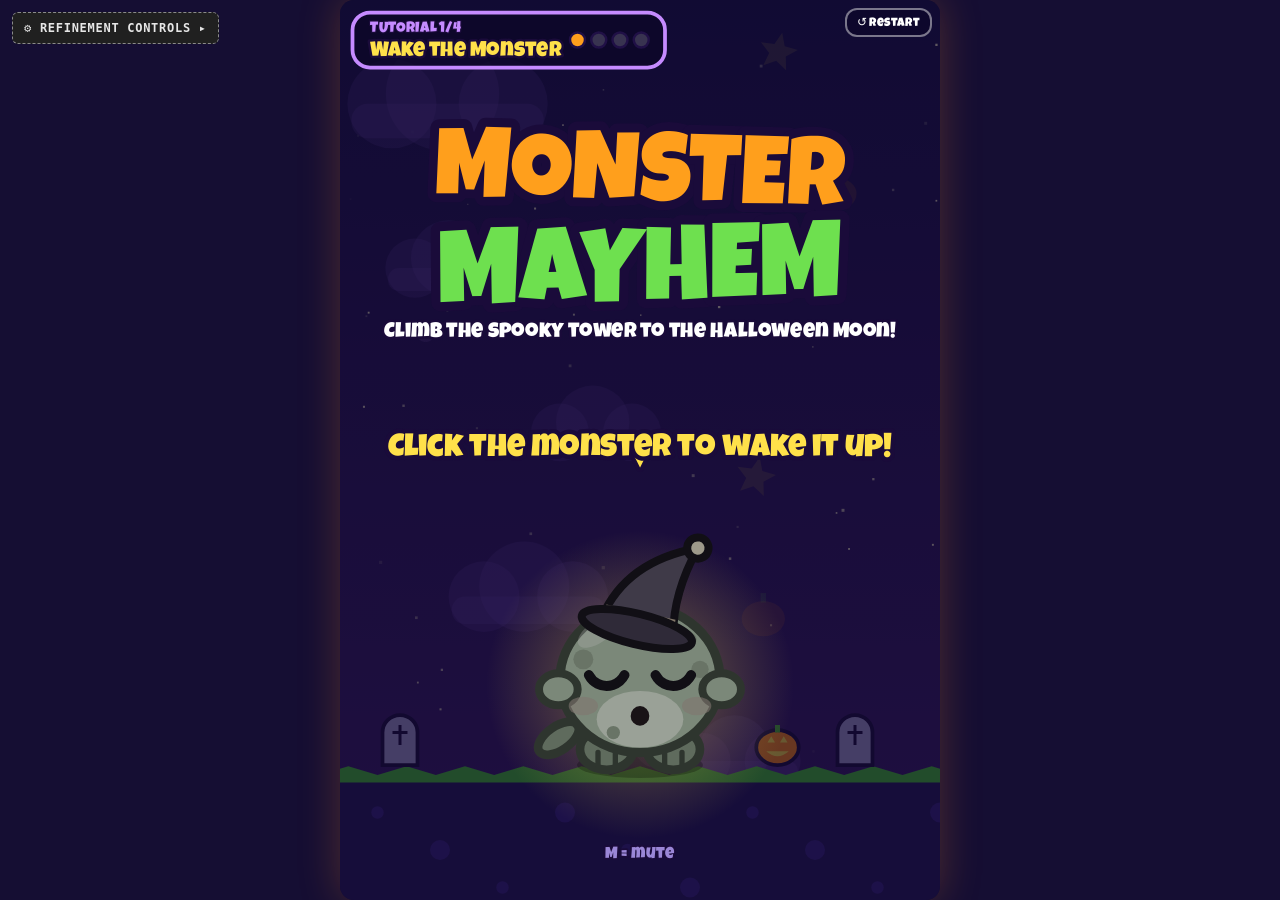
==== commit 5183b25b: "Add REFINEMENT CONTROLS panel for tuning the four behaviour qualities A collapsible design-tool pane" ====
--- a/docs/index.html
+++ b/docs/index.html
@@ -57,6 +57,32 @@
 }
 #restartAll:hover{border-color:#ffe14a;color:#ffe14a}
 #restartAll:focus-visible{outline:2px solid #ffe14a;outline-offset:2px}
+
+/* ===== REFINEMENT CONTROLS: design/debug tool layer, not part of the game ===== */
+#refine{position:fixed;left:12px;top:12px;z-index:50;max-height:calc(100vh - 24px);display:flex;flex-direction:column;
+  font:12px/1.35 ui-monospace,SFMono-Regular,Menlo,Consolas,monospace;color:#e6e6e6;letter-spacing:0;user-select:text;-webkit-user-select:text;touch-action:auto}
+#refTab{align-self:flex-start;padding:7px 11px;border-radius:6px;border:1px dashed #8a8a8a;background:#202020;color:#e6e6e6;
+  font:inherit;font-weight:700;letter-spacing:.06em;cursor:pointer}
+#refTab:hover{border-color:#5ab0ff;color:#fff}
+#refTab:focus-visible,#refine button:focus-visible,#refine input:focus-visible{outline:2px solid #5ab0ff;outline-offset:2px}
+#refBody{margin-top:6px;width:300px;max-width:calc(100vw - 24px);overflow:auto;background:#1b1b1b;border:1px solid #4a4a4a;border-radius:8px;
+  box-shadow:0 8px 28px rgba(0,0,0,.5);padding:10px 12px 12px}
+#refBody[hidden]{display:none}
+#refBody .note{margin:0 0 8px;color:#9a9a9a;font-size:11px}
+#refBody .presets{display:grid;grid-template-columns:repeat(3,1fr);gap:6px;margin-bottom:8px}
+#refBody button{font:inherit;color:#e6e6e6;background:#2a2a2a;border:1px solid #555;border-radius:5px;padding:6px 4px;cursor:pointer}
+#refBody button:hover{border-color:#5ab0ff}
+#refBody .presets button.on{background:#123a5c;border-color:#5ab0ff;color:#fff}
+#refBody details{border-top:1px solid #333;padding:6px 0 2px}
+#refBody summary{cursor:pointer;font-weight:700;color:#fff;padding:2px 0}
+#refBody summary span{color:#5ab0ff;font-weight:400}
+#refBody .ctl{margin:7px 0 0}
+#refBody .row{display:flex;justify-content:space-between;gap:8px}
+#refBody output{color:#5ab0ff;font-variant-numeric:tabular-nums;white-space:nowrap}
+#refBody input[type=range]{width:100%;margin:3px 0 0;accent-color:#5ab0ff}
+#refBody .ends{display:flex;justify-content:space-between;color:#7a7a7a;font-size:10px}
+#refBody .actions{display:grid;grid-template-columns:1fr 1fr;gap:6px;margin-top:10px;border-top:1px solid #333;padding-top:10px}
+#refBody .status{min-height:1.3em;margin:6px 0 0;color:#9a9a9a;font-size:11px}
 </style>
 </head>
 <body>
@@ -69,6 +95,24 @@
   </div>
 </div>
 
+<div id="refine" aria-label="Refinement controls (design tool)">
+  <button id="refTab" type="button" aria-expanded="false" aria-controls="refBody" title="Show / hide (` key)">⚙ REFINEMENT CONTROLS ▸</button>
+  <div id="refBody" hidden>
+    <p class="note">Design tool. Changes apply live. Tutorial order, completion rules and controls are unchanged.</p>
+    <div class="presets">
+      <button type="button" data-preset="subtle">V1 Subtle</button>
+      <button type="button" data-preset="balanced">V2 Balanced</button>
+      <button type="button" data-preset="exaggerated">V3 Exaggerated</button>
+    </div>
+    <div id="refGroups"></div>
+    <div class="actions">
+      <button type="button" id="refReset">Reset to Final Settings</button>
+      <button type="button" id="refCopy">Copy values</button>
+    </div>
+    <p class="status" id="refStatus" aria-live="polite"></p>
+  </div>
+</div>
+
 <script>
 (() => {
 'use strict';
@@ -80,6 +124,20 @@
 const rand = (a, b) => a + Math.random() * (b - a);
 const clamp = (v, a, b) => Math.max(a, Math.min(b, v));
 const lerp = (a, b, t) => a + (b - a) * t;
+/* ---------- refinement settings (live-tuned by the REFINEMENT CONTROLS panel) ----------
+   FINAL holds the shipped values; every behaviour reads from R, so FINAL reproduces the prototype exactly. */
+const FINAL = Object.freeze({
+  wakeSquash: 27,     // Wake: how far the body squashes on contact, % of its height (width bulges in proportion)
+  wakeOvershoot: 22.9,// Wake: peak overshoot of the rebound after release, % (22.9% = the original damping 7.6)
+  moveResponse: 16,   // Movement: acceleration rate on the ground, per second (half that in the air)
+  moveLean: 100,      // Movement: running lean (and stretch above 100%), % of final
+  flyEase: 100,       // Flying: mouse-follow softness, % (higher = floatier, softer follow)
+  flyBob: 100,        // Flying: floating bob and sway, % of final
+  chargeTime: 1.0,    // Charge: seconds to full charge in the tutorial (main-game boost scales with it: 0.9 s at 1.0)
+  chargeGrow: 45,     // Charge: extra size at full charge in the tutorial, % (main game scales with it: +50% at 45)
+  boost: 100          // Charge: burst / boost strength, % of final
+});
+const R = Object.assign({}, FINAL);
 function mulberry32(a){return function(){a|=0;a=a+0x6D2B79F5|0;let t=Math.imul(a^a>>>15,1|a);t=t+Math.imul(t^t>>>7,61|t)^t;return((t^t>>>14)>>>0)/4294967296}}
 const hex2rgb = h => [parseInt(h.slice(1,3),16),parseInt(h.slice(3,5),16),parseInt(h.slice(5,7),16)];
 const mix = (a, b, t) => { const A=hex2rgb(a),B=hex2rgb(b); return `rgb(${A.map((v,i)=>Math.round(lerp(v,B[i],t))).join(',')})`; };
@@ -295,13 +353,16 @@
 }
 function release(k){ if (k in keys) keys[k] = false; }
 const KMAP = {ArrowLeft:'left',ArrowRight:'right',ArrowUp:'jump',Space:'fire'};
+const inRefine = e => !!(e.target && e.target.closest && e.target.closest('#refine'));
 window.addEventListener('keydown', e => {
+  if (e.code==='Backquote'){ e.preventDefault(); toggleRefine(); return; }
+  if (inRefine(e)) return;                      // typing in the refinement panel never moves the monster
   if (e.code==='KeyM'){ muted = !muted; return; }
   if (e.code==='ArrowDown'){ e.preventDefault(); return; }   // Down does nothing
   const k = KMAP[e.code]; if (!k) return;
   e.preventDefault(); if (e.repeat) return; press(k);
 });
-window.addEventListener('keyup', e => { const k = KMAP[e.code]; if (k){ e.preventDefault(); release(k); } });
+window.addEventListener('keyup', e => { const k = KMAP[e.code]; if (k){ if (inRefine(e) && !keys[k]) return; e.preventDefault(); release(k); } });
 window.addEventListener('blur', () => { keys.left = keys.right = keys.jump = false; touchIds.clear(); touchN = 0; mouseDown = false; if (state==='tutorial') tutBlur(); });
 document.querySelectorAll('#touch button').forEach(b => {
   const k = b.dataset.k;
@@ -318,6 +379,7 @@
 window.addEventListener('pointerup', pUp); window.addEventListener('pointercancel', pUp);
 window.addEventListener('pointermove', e => { const q = toGame(e); mouseX = q.x; mouseY = q.y; });
 cv.addEventListener('pointerdown', e => {
+  if (document.activeElement && document.activeElement.closest && document.activeElement.closest('#refine')) document.activeElement.blur();
   const q = toGame(e); mouseX = q.x; mouseY = q.y;
   if (state==='play' || (state==='tutorial' && tut && tut.step===4)){ if (e.pointerType==='touch') touchIds.add(e.pointerId); else mouseDown = true; }
   if (state==='tutorial'){ tutPointerDown(e,q); return; }
@@ -578,13 +640,14 @@
   if (fl){
     // FLYING: the mouse steers, keyboard left/right is ignored
     const tx = mouseX!=null ? clamp(mouseX,18,W-18) : P.x, d0 = tx-P.x;
-    P.vx = d0*5; P.x += d0*Math.min(1,5*dt);
+    const fr = 5*100/R.flyEase;                     // follow rate: lower = softer, floatier
+    P.vx = d0*fr; P.x += d0*Math.min(1,fr*dt);
     if (Math.abs(P.vx)>30) P.face = P.vx>0 ? 1 : -1;
-  } else P.vx += (dir*maxV - P.vx) * Math.min(1, (P.onGround?16:8)*dt);
+  } else P.vx += (dir*maxV - P.vx) * Math.min(1, (P.onGround?R.moveResponse:R.moveResponse/2)*dt);
   if (dir){ P.face = dir; hint.move = true; }
   P.buffer -= dt; P.coyote -= dt; P.atkCd -= dt; P.atk -= dt; P.inv -= dt; P.moodT -= dt; P.happyT -= dt;
   if (fl) P.vy = -FLY_SPEED;
-  else if (P.boostT>0){ const bf=P.boostT/BOOST_D; P.vy = -(250+(BOOST_V-250)*bf); }   // boost: fast burst that eases off
+  else if (P.boostT>0){ const bf=P.boostT/BOOST_D; P.vy = -(250+(BOOST_V*R.boost/100-250)*bf); }   // boost: fast burst that eases off
   else if (P.charging && !P.onGround){ P.vy = P.vy*Math.exp(-5*dt) + 260*dt; if (P.vy>140) P.vy = 140; }   // hover while charging in the air                                  // float upward on its own
   else {
     P.vy = Math.min(P.vy + (P.glide?600:1700)*dt, P.glide?115:950);   // glide = gentle float down after flying
@@ -625,7 +688,7 @@
     if (P.y > 0){ P.y = 0; P.vy = 0; P.onGround = true; P.ground = platforms[0]; if (P.glide) P.glide=false; }
   }
 
-  if (inp) P.target = (P.giant>0 ? 2.8 : 1) * (1 + .5*P.charge);      // grows while charging, back to normal after
+  if (inp) P.target = (P.giant>0 ? 2.8 : 1) * (1 + .5*(R.chargeGrow/45)*P.charge);      // grows while charging, back to normal after
   P.sq += (0 - P.sq) * Math.min(1, 14*dt);
   P.scv = (P.scv + (P.target - P.sc)*260*dt) * Math.exp(-7*dt);
   P.sc += P.scv*dt;
@@ -670,7 +733,7 @@
   if (holding && P.boostCd>0 && P.boostT<=0 && !P.cdMsg){ P.cdMsg = true; addText('Recharging...',P.x,P.y-80*P.sc,{size:18,color:'#c8f3ff',life:.8}); }
   if (can){
     if (!P.charging){ P.charging = true; hint.boost = true; addText('Charging!',P.x,P.y-90*P.sc,{size:22,color:'#ffe14a',life:.9,pop:true}); }
-    P.charge = Math.min(1,P.charge+dt/CHARGE_T);
+    P.charge = Math.min(1,P.charge+dt/(CHARGE_T*R.chargeTime));
     P.buffer = 0;
     P.chargeFx -= dt;
     if (P.chargeFx<=0){
@@ -691,7 +754,7 @@
 }
 function doBoost(){
   P.charging = false; P.charge = 0; P.chargeLock = true; P.boostT = BOOST_D; P.boostUses++;
-  P.vy = -BOOST_V; P.onGround = false; P.ground = null; P.coyote = 0; P.bouncing = true; P.glide = false; P.sq = -.45;
+  P.vy = -BOOST_V*R.boost/100; P.onGround = false; P.ground = null; P.coyote = 0; P.bouncing = true; P.glide = false; P.sq = -.45;
   shake(9); hitstop = .05; punch = .03; sfx('boost');
   addText('BOOST!',P.x,P.y-100*P.sc,{size:42,color:'#ffe14a',life:.9,vy:-60,pop:true});
   addP({type:'ring',x:P.x,y:P.y,size:130*P.sc,life:.4,color:'#ffe14a'});
@@ -1463,7 +1526,7 @@
 
 function drawFlyGuide(){   // dashed line + target ring showing where the mouse is steering the monster
   if (mouseX==null) return;
-  const sy = P.y-24*P.sc-camY+Math.sin(time*4)*5, tx = clamp(mouseX,18,W-18);
+  const sy = P.y-24*P.sc-camY+Math.sin(time*4)*5*R.flyBob/100, tx = clamp(mouseX,18,W-18);
   ctx.save();
   ctx.strokeStyle='rgba(127,227,255,.55)'; ctx.lineWidth=3; ctx.setLineDash([8,8]); ctx.beginPath(); ctx.moveTo(P.x,sy); ctx.lineTo(tx,sy); ctx.stroke(); ctx.setLineDash([]);
   ctx.fillStyle='rgba(127,227,255,.25)'; ctx.strokeStyle='#7fe3ff'; ctx.lineWidth=3; circ(ctx,tx,sy,13+Math.sin(time*8)*2); ctx.fill(); ctx.stroke();
@@ -1589,13 +1652,16 @@
     py -= titleHover ? Math.abs(Math.sin(time*7))*16 : 0;
     sq += titleHover ? Math.sin(time*14)*.03 : 0;
   } else if (fly){
-    rot = clamp(P.vx/260,-.45,.45)*.8 + Math.sin(time*3)*.07;      // lean into the turn + sway
-    py += Math.sin(time*4)*5;                                        // gentle bob
-    sq += Math.sin(time*5)*.03;
+    const bk = R.flyBob/100;
+    rot = clamp(P.vx/260,-.45,.45)*.8 + Math.sin(time*3)*.07*bk;   // lean into the turn + sway
+    py += Math.sin(time*4)*5*bk;                                     // gentle bob
+    sq += Math.sin(time*5)*.03*bk;
   } else if (P.glide){
     rot = clamp(P.vx/300,-.3,.3) + Math.sin(time*3)*.08; py += Math.sin(time*5)*2;
   } else if ((state==='play' || state==='tutorial') && P.onGround){
-    rot = clamp(P.vx/228,-1,1)*.1;                                   // lean while running
+    const run = clamp(P.vx/228,-1,1), lk = R.moveLean/100;
+    rot = run*.1*lk;                                                 // lean while running
+    if (lk>1) sq -= Math.abs(run)*.05*(lk-1);                        // extra stretch when pushed past final
   }
   if (state==='win'){
     const t=clamp(winT/1.2,0,1), e=t*t;
@@ -1882,6 +1948,8 @@
 // Charge + Burst geometry (study values, sized to the green monster)
 const TB = {HOLD:1.0, GROW:.45, g:3600, W0:48, h0:50, RISE:150, LOW:-480};
 
+// damping ratio that gives a spring the requested peak overshoot (%), relative to critical damping
+function dampingFor(os){ if (os<=.5) return 1; const l = Math.log(os/100); return -l/Math.sqrt(Math.PI*Math.PI+l*l); }
 function tutPlat(x,y,w,extra){ return Object.assign({type:'stone',x,y,w,h:16,bx:x,dx:0,sec:0,sp:1,ph:x*.013,amp:0,state:'idle',t:0,fy:0,squish:0},extra||{}); }
 function setTouch(on){ touchEl.classList.toggle('off', !on); }
 const easeRipple = (() => {           // cubic-bezier(.15,.6,.3,1), the Wake ripple's curve
@@ -1929,7 +1997,7 @@
   const w = tut.w; if (!w.pressed) return;
   if (w.q < .7 && !reduceMotion){ w.pending = true; return; }                 // a quick tap still squashes to 70%
   w.pending = false; w.pressed = false; w.id = null;
-  w.target = 0; w.k = 80; w.c = reduceMotion ? 2*Math.sqrt(80) : 7.6;        // soft rebound, one overshoot
+  w.target = 0; w.k = 80; w.c = reduceMotion ? 2*Math.sqrt(80) : 2*Math.sqrt(80)*dampingFor(R.wakeOvershoot);   // soft rebound, one overshoot (7.6 at the final 22.9%)
   tut.ripples.push({age:reduceMotion?0:-.14});
   sfx('bounce');
   if (!w.awake){
@@ -1948,7 +2016,7 @@
   const tp = w.awake ? 3.2 : 4.6, ta = reduceMotion ? 0 : (w.awake ? .038 : .03), ez = Math.min(1,dt*1.5);
   w.period += (tp-w.period)*ez; w.amp += (ta-w.amp)*ez; w.phase += dt*TAU/w.period;
   const br = Math.sin(w.phase)*w.amp*(1-Math.min(1,Math.abs(w.q)*1.5));
-  const pop = 1+Math.max(0,-w.q)*.1;
+  const pop = 1+Math.max(0,-w.q)*.1, sk = R.wakeSquash/27;
   P.scv = (P.scv + (P.target-P.sc)*260*dt)*Math.exp(-7*dt); P.sc += P.scv*dt;
   P.blinkT -= dt; if (P.blinkT<=0){ P.blink=.12; P.blinkT=rand(2,4); } P.blink -= dt; P.happyT -= dt;
   titleT += dt; titleNope = Math.max(0,titleNope-dt);
@@ -1957,7 +2025,7 @@
   if (mouseX!=null) P.face = mouseX<P.x ? -1 : 1;
   if (!w.awake){ tut.zT -= dt; if (tut.zT<=0){ tut.zT = 1.3; addText('z', P.x+34*P.sc*P.face, P.y-82*P.sc, {size:20+Math.random()*8,color:'#c58bff',life:1.6,vy:-35}); } }
   const mood = !w.awake ? 'sleep' : w.pressed ? 'surprised' : P.happyT>0 ? 'happy' : 'normal';
-  tutPose = {x:P.x+(titleNope>0?Math.sin(time*60)*3:0), y:P.y, s:P.sc, ex:(1+.16*w.q)*(1+br*.8)*pop, ey:(1-.27*w.q)*(1+br*1.2)*pop,
+  tutPose = {x:P.x+(titleNope>0?Math.sin(time*60)*3:0), y:P.y, s:P.sc, ex:(1+.16*sk*w.q)*(1+br*.8)*pop, ey:(1-.27*sk*w.q)*(1+br*1.2)*pop,
              mood, dim:1-w.mix, halo:!tut.next, shadow:true};
 }
 
@@ -2028,14 +2096,15 @@
   // ---- flying: the glide study's springs, steered by the mouse x only ----
   const f = T.f;
   if (mouseX!=null) f.tx = clamp(mouseX,30,W-30);
-  const kx = 13, cx = reduceMotion ? 2*Math.sqrt(13) : 5.4, ka = 45, ca = reduceMotion ? 2*Math.sqrt(45) : 5.5;
+  const L = R.flyEase/100;                         // lightness: softer spring and a little more drift when higher
+  const kx = 13/L, cx = reduceMotion ? 2*Math.sqrt(kx) : 5.4/Math.pow(L,.8), ka = 45, ca = reduceMotion ? 2*Math.sqrt(45) : 5.5;
   const goal = T.gi<T.gates.length ? T.gates[T.gi] : {x:T.cp.x+T.cp.w/2, y:T.cp.y-24, cp:true};
   const aligned = Math.abs(f.x-goal.x) < (goal.cp ? 60 : 34);
   // rise toward the next ring only when lined up with it; otherwise hover just below
   const fy = goal.cp ? (aligned ? T.cp.y : T.cp.y+90) : goal.y+24+(aligned ? 0 : 100);
   const n = Math.max(1,Math.ceil(dt*240)), h = dt/n;
   for (let i=0;i<n;i++){
-    f.txs += (f.tx-f.txs)*(1-Math.exp(-h*(reduceMotion?20:7)));         // takes the jitter out of the cursor
+    f.txs += (f.tx-f.txs)*(1-Math.exp(-h*(reduceMotion?20:7/L)));         // takes the jitter out of the cursor
     f.vx += (-kx*(f.x-f.txs) - cx*f.vx)*h; f.x += f.vx*h;                // soft, floaty pull toward the pointer
     const lt = reduceMotion ? 0 : clamp(f.vx*.024,-18,18);
     f.av += (-ka*(f.ang-lt) - ca*f.av)*h; f.ang += f.av*h;               // lean swings gently into travel
@@ -2044,9 +2113,10 @@
   const motion = clamp((Math.abs(f.vx)+Math.abs(f.tx-f.x)*3)/(W*.35),0,1);
   f.energy += (motion-f.energy)*(1-Math.exp(-dt*(motion>f.energy?6:.9)));
   f.bobPh += dt*TAU/(reduceMotion?5:3.8-.9*f.energy); f.swayPh += dt*TAU/5.6;
-  f.bob = (Math.sin(f.bobPh)+.18*Math.sin(f.bobPh*2+1.2))*(reduceMotion?3:9)*(1-.4*f.energy);
-  f.sway = reduceMotion ? 0 : Math.sin(f.swayPh)*6*(1-.7*f.energy);
-  const idleLean = reduceMotion ? 0 : Math.cos(f.swayPh)*2.4*(1-.7*f.energy);
+  const bk = R.flyBob/100;
+  f.bob = (Math.sin(f.bobPh)+.18*Math.sin(f.bobPh*2+1.2))*(reduceMotion?3:9*bk)*(1-.4*f.energy);
+  f.sway = reduceMotion ? 0 : Math.sin(f.swayPh)*6*bk*(1-.7*f.energy);
+  const idleLean = reduceMotion ? 0 : Math.cos(f.swayPh)*2.4*bk*(1-.7*f.energy);
   P.x = f.x + f.sway; P.y = f.y; P.vx = f.vx; if (Math.abs(f.vx)>30) P.face = f.vx>0 ? 1 : -1;
   T.wing = Math.min(1,T.wing+dt*6);
   P.blinkT -= dt; if (P.blinkT<=0){ P.blink=.12; P.blinkT=rand(2,4); } P.blink -= dt;
@@ -2105,7 +2175,7 @@
   if (c.state==='idle'){
     if (active){
       if (!c.wasActive) addText('Charging!', W/2, c.py-95, {size:22,color:'#ffe14a',life:.9,pop:true});
-      c.charge = Math.min(1, c.charge+dt/TB.HOLD);
+      c.charge = Math.min(1, c.charge+dt/R.chargeTime);
       c.fxT -= dt;
       if (c.fxT<=0){ c.fxT=.1; P.charge=c.charge; sfx('charge'); addP({type:'ringin',x:W/2,y:c.py-26,size:(90+30*c.charge),life:.3,color:c.charge>.7?'#fff':'#ffb02e'}); dust(W/2,c.py,1,40*c.charge+10); }
       if (c.charge>=1) tutLaunch();
@@ -2126,7 +2196,7 @@
     if (c.state==='flight' && c.py>TB.LOW+4) tutLand(0);
     if (c.state==='flight' && !reduceMotion && c.vy<.35*c.jumpV){
       c.trailAcc += Math.abs(c.vy)*dt;
-      if (c.trailAcc>TB.h0*.3){ c.trailAcc=0; const gs=1+TB.GROW*Math.pow(c.grow,1.3); c.trail.push({y:c.py,w:TB.W0*gs*.9,h:TB.h0*gs*.9,age:0}); if (c.trail.length>8) c.trail.shift(); }
+      if (c.trailAcc>TB.h0*.3){ c.trailAcc=0; const gs=1+R.chargeGrow/100*Math.pow(c.grow,1.3); c.trail.push({y:c.py,w:TB.W0*gs*.9,h:TB.h0*gs*.9,age:0}); if (c.trail.length>8) c.trail.shift(); }
     }
   }
   const n = Math.max(1,Math.ceil(dt*240)), h = dt/n;
@@ -2134,7 +2204,7 @@
   for (let i=c.trail.length-1;i>=0;i--){ c.trail[i].age += dt; if (c.trail[i].age>=.35) c.trail.splice(i,1); }
   for (let i=c.rings.length-1;i>=0;i--){ c.rings[i].age += dt; if (c.rings[i].age>=c.rings[i].dur) c.rings.splice(i,1); }
   // body: swells with the charge, pulses faster, trembles; stretches in flight, squashes on landing
-  const gs = 1+TB.GROW*Math.pow(c.grow,1.3);
+  const gs = 1+R.chargeGrow/100*Math.pow(c.grow,1.3);
   const pulse = c.state==='idle' ? 1+c.pulseAmp*Math.sin(c.pulsePh) : 1;
   const fl = c.state==='flight' ? clamp(-c.vy/c.jumpV,-1,1) : 0, vs = Math.abs(fl)*(fl>0?.38:.16);
   const q = reduceMotion ? c.sq*.4 : c.sq;
@@ -2148,7 +2218,8 @@
 function tutLaunch(){
   const c = tut.ch;
   c.state = 'flight'; c.armed = false;
-  const jumpH = c.idx===0 ? TB.RISE+TB.h0*.5 : TB.RISE*.9;       // clears the exit ledge, or hops in place on it
+  // clears the exit ledge (always: the extra height stays positive at every boost setting), or hops in place on it
+  const jumpH = c.idx===0 ? TB.RISE+TB.h0*.5*Math.max(.4,R.boost/100) : TB.RISE*.9*R.boost/100;
   c.jumpV = Math.sqrt(2*TB.g*jumpH); c.vy = -c.jumpV;
   c.grow = 1; c.charge = 0; c.sq = -1.2; c.sqv = 0; c.sqT = 0; c.trailAcc = 0;
   c.rings.push({y:c.py,from:TB.W0*.3,to:TB.W0*1.6,age:0,dur:.35});
@@ -2425,9 +2496,78 @@
   if (fa>0){ ctx.fillStyle=`rgba(10,5,35,${fa})`; ctx.fillRect(0,0,W,H); }
 }
 
+/* ---------- REFINEMENT CONTROLS panel ---------- */
+const REF_GROUPS = [
+  {title:'1 · Wake', q:'Spongy', ctl:[
+    {k:'wakeSquash', label:'Squash Amount', min:8, max:50, step:1, unit:'%', lo:'firm', hi:'squishy'},
+    {k:'wakeOvershoot', label:'Rebound / Overshoot', min:0, max:60, step:.1, unit:'%', lo:'settles', hi:'wobbly'}]},
+  {title:'2 · Movement', q:'Snappy', ctl:[
+    {k:'moveResponse', label:'Response / Acceleration', min:4, max:40, step:1, unit:'/s', lo:'smooth', hi:'immediate', extra:v=>' ≈'+Math.round(3000/v)+' ms'},
+    {k:'moveLean', label:'Lean / Stretch', min:0, max:250, step:5, unit:'%', lo:'upright', hi:'leaning'}]},
+  {title:'3 · Flying', q:'Light', ctl:[
+    {k:'flyEase', label:'Mouse Follow Ease', min:40, max:250, step:5, unit:'%', lo:'stable', hi:'floaty'},
+    {k:'flyBob', label:'Floating / Bob Amount', min:0, max:300, step:5, unit:'%', lo:'heavy', hi:'buoyant'}]},
+  {title:'4 · Charge + Burst', q:'Springy', ctl:[
+    {k:'chargeTime', label:'Charge Duration', min:.4, max:2, step:.05, unit:' s', lo:'instant', hi:'tense', fmt:v=>v.toFixed(2)},
+    {k:'chargeGrow', label:'Growth Amount', min:0, max:100, step:1, unit:'%', lo:'none', hi:'huge', pre:'+'},
+    {k:'boost', label:'Boost Strength', min:50, max:200, step:5, unit:'%', lo:'gentle', hi:'explosive'}]}
+];
+const PRESETS = {
+  subtle:      {name:'Variation 1 — Subtle', v:{wakeSquash:14, wakeOvershoot:6, moveResponse:9, moveLean:50, flyEase:70, flyBob:40, chargeTime:1.0, chargeGrow:25, boost:90}},
+  balanced:    {name:'Variation 2 — Balanced (final)', v:Object.assign({}, FINAL)},
+  exaggerated: {name:'Variation 3 — Exaggerated', v:{wakeSquash:42, wakeOvershoot:45, moveResponse:28, moveLean:200, flyEase:170, flyBob:220, chargeTime:1.3, chargeGrow:80, boost:135}}
+};
+const refBody = document.getElementById('refBody'), refTab = document.getElementById('refTab'), refStatus = document.getElementById('refStatus');
+const refInputs = {}, refOuts = {};
+function refFmt(c, v){ return (c.pre||'')+(c.fmt ? c.fmt(v) : String(+v.toFixed(1)))+c.unit+(c.extra ? c.extra(v) : ''); }
+function refMatch(){ for (const id in PRESETS){ const v = PRESETS[id].v; if (Object.keys(v).every(k => Math.abs(v[k]-R[k])<1e-9)) return id; } return null; }
+function refSync(){
+  REF_GROUPS.forEach(g => g.ctl.forEach(c => { refInputs[c.k].value = R[c.k]; refOuts[c.k].textContent = refFmt(c, R[c.k]); }));
+  const m = refMatch();
+  document.querySelectorAll('#refBody [data-preset]').forEach(b => b.classList.toggle('on', b.dataset.preset===m));
+}
+function toggleRefine(force){
+  const open = force!=null ? force : refBody.hidden;
+  refBody.hidden = !open; refTab.setAttribute('aria-expanded', String(open));
+  refTab.textContent = '⚙ REFINEMENT CONTROLS '+(open?'▾':'▸');
+  if (!open && document.activeElement && document.activeElement.closest('#refine')) document.activeElement.blur();
+}
+(function buildRefine(){
+  const host = document.getElementById('refGroups');
+  REF_GROUPS.forEach(g => {
+    const d = document.createElement('details'); d.open = true;
+    d.innerHTML = '<summary>'+g.title+' <span>— '+g.q+'</span></summary>';
+    g.ctl.forEach(c => {
+      const w = document.createElement('div'); w.className = 'ctl';
+      w.innerHTML = '<div class="row"><label for="ref-'+c.k+'">'+c.label+'</label><output id="out-'+c.k+'"></output></div>'+
+        '<input type="range" id="ref-'+c.k+'" min="'+c.min+'" max="'+c.max+'" step="'+c.step+'">'+
+        '<div class="ends"><span>'+c.min+c.unit.trim()+' '+c.lo+'</span><span>'+c.hi+' '+c.max+c.unit.trim()+'</span></div>';
+      d.appendChild(w);
+      refInputs[c.k] = w.querySelector('input'); refOuts[c.k] = w.querySelector('output');
+      refInputs[c.k].addEventListener('input', () => { R[c.k] = parseFloat(refInputs[c.k].value); refSync(); refStatus.textContent = ''; });
+    });
+    host.appendChild(d);
+  });
+  refTab.addEventListener('click', () => toggleRefine());
+  document.querySelectorAll('#refBody [data-preset]').forEach(b => b.addEventListener('click', () => {
+    Object.assign(R, PRESETS[b.dataset.preset].v); refSync(); refStatus.textContent = PRESETS[b.dataset.preset].name+' applied.';
+  }));
+  document.getElementById('refReset').addEventListener('click', () => { Object.assign(R, FINAL); refSync(); refStatus.textContent = 'Final settings restored.'; });
+  document.getElementById('refCopy').addEventListener('click', () => {
+    const m = refMatch();
+    const lines = ['Monster Mayhem — refinement settings'+(m ? ' ('+PRESETS[m].name+')' : ' (custom)')];
+    REF_GROUPS.forEach(g => { lines.push(g.title+' ('+g.q+')'); g.ctl.forEach(c => lines.push('  '+c.label+': '+refFmt(c, R[c.k]))); });
+    const text = lines.join('\n');
+    const done = ok => { refStatus.textContent = ok ? 'Values copied to clipboard.' : 'Copy failed — select the numbers above instead.'; };
+    const fallback = () => { const ta = document.createElement('textarea'); ta.value = text; ta.style.position='fixed'; ta.style.opacity='0'; document.body.appendChild(ta); ta.select(); let ok=false; try { ok = document.execCommand('copy'); } catch (err) {} ta.remove(); done(ok); };
+    if (navigator.clipboard && window.isSecureContext) navigator.clipboard.writeText(text).then(() => done(true), fallback); else fallback();
+  });
+  refSync();
+})();
+
 startTutorial();
 // read-only snapshot for testing from the console
-window.__mm = () => ({state, step: tut ? tut.step : null, flying: !!(tut && tut.flying), landed: !!(tut && tut.landed), gi: tut ? tut.gi : null,
+window.__mm = () => ({R: Object.assign({}, R), state, step: tut ? tut.step : null, flying: !!(tut && tut.flying), landed: !!(tut && tut.landed), gi: tut ? tut.gi : null,
   did: tut && tut.did ? Object.assign({}, tut.did) : null, ch: tut && tut.ch ? {state: tut.ch.state, charge: tut.ch.charge, idx: tut.ch.idx, done: tut.ch.done} : null,
   P: {x: P.x, y: P.y, sc: P.sc, hp: P.hp}, camY, score, gates: tut && tut.gates, pick: tut && tut.pick, cp: tut && tut.cp ? {x: tut.cp.x, w: tut.cp.w, y: tut.cp.y} : null});
 document.getElementById('restartAll').addEventListener('click', e => {
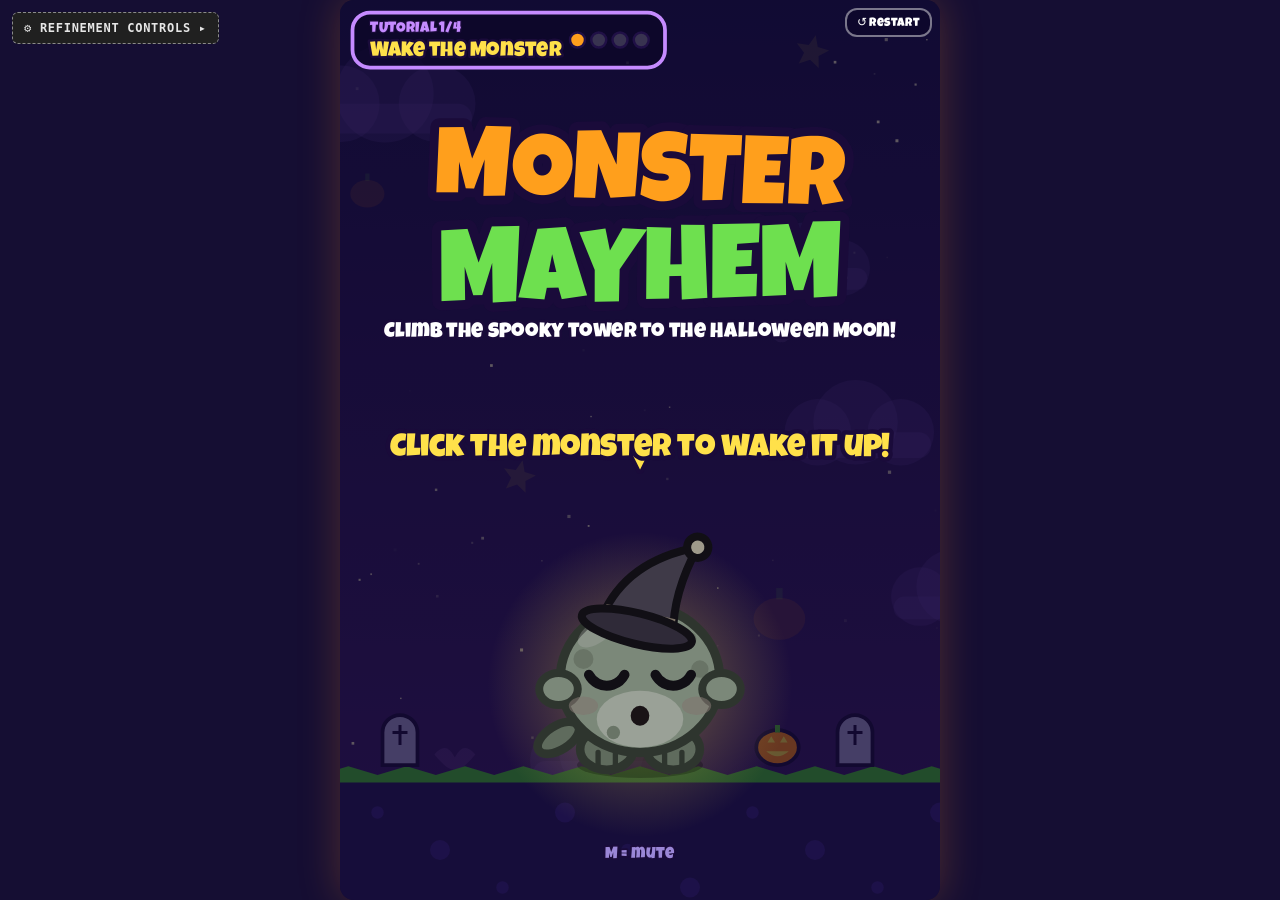
==== commit 90769928: "Add Preview Behavior section to the refinement panel Documentation-only previews that pause the game" ====
--- a/docs/index.html
+++ b/docs/index.html
@@ -82,6 +82,13 @@
 #refBody input[type=range]{width:100%;margin:3px 0 0;accent-color:#5ab0ff}
 #refBody .ends{display:flex;justify-content:space-between;color:#7a7a7a;font-size:10px}
 #refBody .actions{display:grid;grid-template-columns:1fr 1fr;gap:6px;margin-top:10px;border-top:1px solid #333;padding-top:10px}
+#refBody .pvgrid{display:grid;grid-template-columns:1fr 1fr;gap:6px;margin-top:6px}
+#refBody .pvgrid button.on{background:#123a5c;border-color:#5ab0ff;color:#fff}
+#refBody .chk{display:flex;align-items:center;gap:6px;margin:8px 0 6px;cursor:pointer}
+#refBody .chk span{color:#7a7a7a}
+#refBody .chk input{accent-color:#5ab0ff}
+#pvExit{width:100%}
+#pvExit:disabled{opacity:.45;cursor:default}
 #refBody .status{min-height:1.3em;margin:6px 0 0;color:#9a9a9a;font-size:11px}
 </style>
 </head>
@@ -105,6 +112,18 @@
       <button type="button" data-preset="exaggerated">V3 Exaggerated</button>
     </div>
     <div id="refGroups"></div>
+    <details open class="pv">
+      <summary>Preview Behavior <span>— for screenshots</span></summary>
+      <p class="note">Pauses the game and shows a demo using the values above. Nothing in the tutorial changes.</p>
+      <div class="pvgrid">
+        <button type="button" data-pv="wake">Preview Spongy Wake</button>
+        <button type="button" data-pv="move">Preview Snappy Movement</button>
+        <button type="button" data-pv="fly">Preview Light Flying</button>
+        <button type="button" data-pv="charge">Preview Springy Charge</button>
+      </div>
+      <label class="chk"><input type="checkbox" id="refHold"> Hold at 80% Charge <span>(Springy Charge)</span></label>
+      <button type="button" id="pvExit" disabled>Exit preview · resume game</button>
+    </details>
     <div class="actions">
       <button type="button" id="refReset">Reset to Final Settings</button>
       <button type="button" id="refCopy">Copy values</button>
@@ -345,6 +364,7 @@
 
 /* ---------- input ---------- */
 function press(k){
+  if (preview) return;                          // previews never drive the game
   if (k==='left'||k==='right'){ keys[k]=true; return; }
   if (state==='tutorial'){ tutPress(k); return; }
   if (state!=='play'){ actionStart(); return; }
@@ -380,6 +400,7 @@
 window.addEventListener('pointermove', e => { const q = toGame(e); mouseX = q.x; mouseY = q.y; });
 cv.addEventListener('pointerdown', e => {
   if (document.activeElement && document.activeElement.closest && document.activeElement.closest('#refine')) document.activeElement.blur();
+  if (preview) return;
   const q = toGame(e); mouseX = q.x; mouseY = q.y;
   if (state==='play' || (state==='tutorial' && tut && tut.step===4)){ if (e.pointerType==='touch') touchIds.add(e.pointerId); else mouseDown = true; }
   if (state==='tutorial'){ tutPointerDown(e,q); return; }
@@ -2518,7 +2539,7 @@
   exaggerated: {name:'Variation 3 — Exaggerated', v:{wakeSquash:42, wakeOvershoot:45, moveResponse:28, moveLean:200, flyEase:170, flyBob:220, chargeTime:1.3, chargeGrow:80, boost:135}}
 };
 const refBody = document.getElementById('refBody'), refTab = document.getElementById('refTab'), refStatus = document.getElementById('refStatus');
-const refInputs = {}, refOuts = {};
+const refInputs = {}, refOuts = {}, refHold = document.getElementById('refHold');
 function refFmt(c, v){ return (c.pre||'')+(c.fmt ? c.fmt(v) : String(+v.toFixed(1)))+c.unit+(c.extra ? c.extra(v) : ''); }
 function refMatch(){ for (const id in PRESETS){ const v = PRESETS[id].v; if (Object.keys(v).every(k => Math.abs(v[k]-R[k])<1e-9)) return id; } return null; }
 function refSync(){
@@ -2552,6 +2573,18 @@
   document.querySelectorAll('#refBody [data-preset]').forEach(b => b.addEventListener('click', () => {
     Object.assign(R, PRESETS[b.dataset.preset].v); refSync(); refStatus.textContent = PRESETS[b.dataset.preset].name+' applied.';
   }));
+  const pvSync = () => {
+    document.querySelectorAll('#refBody [data-pv]').forEach(b => b.classList.toggle('on', !!preview && b.dataset.pv===preview.kind));
+    document.getElementById('pvExit').disabled = !preview;
+  };
+  document.querySelectorAll('#refBody [data-pv]').forEach(b => b.addEventListener('click', () => {
+    startPreview(b.dataset.pv); pvSync(); refStatus.textContent = 'Previewing '+PV_NAMES[b.dataset.pv]+' — game paused.';
+  }));
+  refHold.addEventListener('change', () => {
+    if (refHold.checked && (!preview || preview.kind!=='charge')) startPreview('charge');
+    pvSync(); refStatus.textContent = refHold.checked ? 'Holding at 80% charge.' : 'Charge loop running.';
+  });
+  document.getElementById('pvExit').addEventListener('click', () => { stopPreview(); refHold.checked = false; pvSync(); refStatus.textContent = 'Preview closed — game resumed.'; });
   document.getElementById('refReset').addEventListener('click', () => { Object.assign(R, FINAL); refSync(); refStatus.textContent = 'Final settings restored.'; });
   document.getElementById('refCopy').addEventListener('click', () => {
     const m = refMatch();
@@ -2565,9 +2598,204 @@
   refSync();
 })();
 
+/* ---------- PREVIEW BEHAVIOR (documentation only) ----------
+   Pauses the game exactly where it is and shows a small demo scene that uses the live
+   refinement values. Nothing here touches game or tutorial state; closing resumes the game. */
+let preview = null;          // {kind, t, ...sim state}
+const PV_NAMES = {wake:'Spongy Wake', move:'Snappy Movement', fly:'Light Flying', charge:'Springy Charge'};
+const PV_FEEL = {wake:'Spongy', move:'Snappy', fly:'Light', charge:'Springy'};
+function startPreview(kind){
+  preview = {kind, t:0, q:0, qv:0, target:0, k:160, c:2*Math.sqrt(160), ripples:[], lastPh:0,
+    x:110, vx:0, ghosts:[], gT:0, speeds:[], fx:120, fvx:0, ftxs:120, fang:0, fav:0, fBob:0, path:[], pT:0,
+    st:'rest', stT:0, charge:0, grow:0, sq:0, sqv:0, sqT:0, py:0, vy:0, jumpV:1, pulsePh:0, pulseRate:TAU/2.6, pulseAmp:.018};
+  keys.left = keys.right = keys.jump = false; mouseDown = false;
+  cv.style.cursor = 'default';
+}
+function stopPreview(){ preview = null; last = performance.now(); }
+function hold80(){ return !!(refHold && refHold.checked); }
+
+function updatePreview(dt){
+  const v = preview; v.t += dt; time += dt;
+  P.blinkT -= dt; if (P.blinkT<=0){ P.blink=.12; P.blinkT=rand(2,4); } P.blink -= dt;
+  const n = Math.max(1,Math.ceil(dt*240)), h = dt/n;
+  if (v.kind==='wake'){
+    const ph = v.t % 2.6;                                    // press at 0.4 s, release at 0.65 s, then rest
+    if (v.lastPh<.4 && ph>=.4){ v.target=1; v.k=380; v.c=30; }
+    if (v.lastPh<.65 && ph>=.65){ v.target=0; v.k=80; v.c=2*Math.sqrt(80)*dampingFor(R.wakeOvershoot); v.ripples.push({age:-.14}); }
+    v.lastPh = ph;
+    for (let i=0;i<n;i++){ v.qv += (-v.k*(v.q-v.target) - v.c*v.qv)*h; v.q += v.qv*h; }
+    v.ripples.forEach(r => r.age += dt); v.ripples = v.ripples.filter(r => r.age<1.7);
+  } else if (v.kind==='move'){
+    const ph = v.t % 3.2, dir = ph<1.1 ? 1 : ph<1.6 ? 0 : ph<2.7 ? -1 : 0;   // run right, stop, run left, stop
+    v.vx += (dir*228 - v.vx)*Math.min(1, R.moveResponse*dt);
+    v.x = clamp(v.x + v.vx*dt, 50, W-50);
+    if (dir) P.face = dir;
+    P.walkT += dt*Math.abs(v.vx)/200;
+    v.gT -= dt; if (v.gT<=0){ v.gT = .08; v.ghosts.push({x:v.x, vx:v.vx, face:P.face, walkT:P.walkT, age:0}); }
+    v.ghosts.forEach(g => g.age += dt); v.ghosts = v.ghosts.filter(g => g.age<1.2);
+    v.speeds.push({t:v.t, s:v.vx}); while (v.speeds.length && v.t-v.speeds[0].t>3.2) v.speeds.shift();
+  } else if (v.kind==='fly'){
+    const L = R.flyEase/100, tx = (Math.floor(v.t/2.4)%2) ? 360 : 120;      // the "mouse" hops side to side
+    v.tx = tx;
+    const kx = 13/L, cx = 5.4/Math.pow(L,.8);
+    for (let i=0;i<n;i++){
+      v.ftxs += (tx-v.ftxs)*(1-Math.exp(-h*7/L));
+      v.fvx += (-kx*(v.fx-v.ftxs) - cx*v.fvx)*h; v.fx += v.fvx*h;
+      const lt = clamp(v.fvx*.024,-18,18); v.fav += (-45*(v.fang-lt) - 5.5*v.fav)*h; v.fang += v.fav*h;
+    }
+    const bk = R.flyBob/100;
+    v.fBob = (Math.sin(v.t*TAU/3.6)+.18*Math.sin(v.t*TAU/1.8+1.2))*9*bk;
+    v.sway = Math.sin(v.t*TAU/5.6)*6*bk; v.idle = Math.cos(v.t*TAU/5.6)*2.4*bk;
+    if (Math.abs(v.fvx)>30) P.face = v.fvx>0 ? 1 : -1;
+    v.pT -= dt; if (v.pT<=0){ v.pT = .05; v.path.push({x:v.fx+v.sway, y:v.fBob, age:0}); }
+    v.path.forEach(p => p.age += dt); v.path = v.path.filter(p => p.age<2.4);
+  } else {
+    if (hold80()){                                      // frozen at 80%: grown, squashed, ring at 80%
+      v.st = 'hold'; v.charge = .8; v.grow = .8; v.sq = 1-.85*.8; v.sqv = 0; v.py = 0; v.vy = 0;
+      v.pulseAmp = .015+.05*.8;
+      return;
+    }
+    if (v.st==='hold'){ v.st = 'rest'; v.stT = 0; v.charge = 0; }
+    v.stT += dt;
+    if (v.st==='rest'){ v.sqT = 0; v.grow *= Math.exp(-dt*7); if (v.stT>.8){ v.st='charge'; v.stT=0; } }
+    else if (v.st==='charge'){
+      v.charge = Math.min(1, v.charge+dt/R.chargeTime); v.grow = v.charge; v.sqT = 1-.85*v.charge;
+      if (v.charge>=1){ v.st='flight'; v.stT=0; const jh = TB.RISE+TB.h0*.5*Math.max(.4,R.boost/100); v.jumpV = Math.sqrt(2*TB.g*jh); v.vy = -v.jumpV; v.grow = 1; v.charge = 0; v.sq = -1.2; v.sqv = 0; v.sqT = 0; sfx('boost'); }
+    } else if (v.st==='flight'){
+      v.vy += TB.g*dt; v.py += v.vy*dt; v.grow *= Math.exp(-dt*5);
+      if (v.py>=0 && v.vy>0){ v.py = 0; v.vy = 0; v.st='rest'; v.stT=0; v.sq = .85; v.sqv = 0; }
+    }
+    const building = v.st==='charge';
+    const rateT = building ? TAU*(1.8+10*v.charge) : TAU/2.6, ampT = building ? .015+.05*v.charge : .018;
+    v.pulseRate += (rateT-v.pulseRate)*(1-Math.exp(-dt*10)); v.pulseAmp += (ampT-v.pulseAmp)*(1-Math.exp(-dt*10)); v.pulsePh += v.pulseRate*dt;
+    for (let i=0;i<n;i++){ v.sqv += (-480*(v.sq-v.sqT) - 34*v.sqv)*h; v.sq += v.sqv*h; }
+  }
+}
+
+function pvPanel(lines, y){
+  const w = W-40;
+  ctx.fillStyle='rgba(12,6,40,.82)'; ctx.strokeStyle='#5ab0ff'; ctx.lineWidth=2.5; rr(ctx,20,y,w,22+lines.length*18,12); ctx.fill(); ctx.stroke();
+  lines.forEach((l,i) => txt(l, W/2, y+20+i*18, i?13:17, i?'#fff':'#5ab0ff', {lw:i?3:4}));
+}
+function pvMonster(x,y,s,o){ drawMonster(ctx,x,y,s,Object.assign({face:P.face,sq:0,mood:'happy',walk:false,walkT:P.walkT,air:false,blink:P.blink,lx:0,ly:.2,rot:0,t:time},o)); }
+function pvGround(y){ ctx.fillStyle='#4ac03a'; rr(ctx,30,y,W-60,10,5); ctx.fill(); ctx.fillStyle='#2b1a62'; ctx.fillRect(30,y+10,W-60,6); }
+
+function renderPreview(){
+  const v = preview;
+  ctx.setTransform(scaleF,0,0,scaleF,0,0);
+  drawBG();
+  ctx.fillStyle='rgba(10,5,35,.45)'; ctx.fillRect(0,0,W,H);
+  const preset = refMatch(), pname = preset ? PRESETS[preset].name : 'Custom settings';
+  const head = ['PREVIEW · '+PV_NAMES[v.kind].toUpperCase()];
+  if (v.kind==='wake'){
+    const sk = R.wakeSquash/27, os = R.wakeOvershoot/100;
+    head.push('Squash '+R.wakeSquash+'%  ·  Overshoot '+R.wakeOvershoot+'%');
+    const gy = 400, s = 2.2;
+    pvGround(gy);
+    const pop = 1+Math.max(0,-v.q)*.1;
+    v.ripples.forEach(r => { if (r.age<0) return; const k = (function(x){ return 1-Math.pow(1-x,3); })(Math.min(1,r.age/1.7));
+      ctx.save(); ctx.globalAlpha=.5*(1-k); ctx.strokeStyle='#ffe14a'; ctx.lineWidth=2.5; circ(ctx,W/2,gy-26*s,40*s*(1+1.2*k)); ctx.stroke(); ctx.restore(); });
+    pvMonster(W/2, gy, s, {ex:(1+.16*sk*v.q)*pop, ey:(1-.27*sk*v.q)*pop, mood: v.target>0 ? 'surprised' : 'happy'});
+    // key poses: rest / max squash / peak overshoot, against the rest height
+    const ky = 600, ks = 1.15, xs = [110,240,370], top = ky-76*ks;
+    ctx.save(); ctx.strokeStyle='rgba(255,255,255,.5)'; ctx.setLineDash([6,6]); ctx.lineWidth=1.5; ctx.beginPath(); ctx.moveTo(40,top); ctx.lineTo(W-40,top); ctx.stroke(); ctx.restore();
+    txt('rest height', 58, top-10, 11, '#ccc', {lw:2, align:'left'});
+    pvGround(ky);
+    pvMonster(xs[0], ky, ks, {mood:'normal'});
+    pvMonster(xs[1], ky, ks, {ex:1+.16*sk, ey:1-.27*sk, mood:'surprised'});
+    pvMonster(xs[2], ky, ks, {ex:(1-.16*sk*os)*(1+os*.1), ey:(1+.27*sk*os)*(1+os*.1), mood:'happy'});
+    txt('REST', xs[0], ky+30, 14, '#fff', {lw:3});
+    txt('MAX SQUASH '+R.wakeSquash+'%', xs[1], ky+30, 14, '#ffe14a', {lw:3});
+    txt('OVERSHOOT '+R.wakeOvershoot+'%', xs[2], ky+30, 14, '#9bf08a', {lw:3});
+  } else if (v.kind==='move'){
+    const lk = R.moveLean/100;
+    head.push('Response '+R.moveResponse+'/s (≈'+Math.round(3000/R.moveResponse)+' ms)  ·  Lean '+R.moveLean+'%');
+    const gy = 420;
+    pvGround(gy);
+    const pose = (vx) => { const run = clamp(vx/228,-1,1); return {rot:run*.1*lk, sq: lk>1 ? -Math.abs(run)*.05*(lk-1) : 0}; };
+    v.ghosts.forEach(g => { const p = pose(g.vx); ctx.save(); ctx.globalAlpha = .28*(1-g.age/1.2);
+      pvMonster(g.x, gy, 1.5, {face:g.face, rot:p.rot, sq:p.sq, walk:Math.abs(g.vx)>40, walkT:g.walkT, mood:'normal'}); ctx.restore(); });
+    const p = pose(v.vx);
+    pvMonster(v.x, gy, 1.5, {rot:p.rot, sq:p.sq, walk:Math.abs(v.vx)>40, mood:'normal'});
+    txt('afterimages every 0.08 s — wider gaps sooner = snappier', W/2, gy+34, 12, '#ccc', {lw:3});
+    // speed over time
+    const bx = 40, by = 500, bw = W-80, bh = 120;
+    ctx.fillStyle='rgba(12,6,40,.75)'; rr(ctx,bx,by,bw,bh,10); ctx.fill();
+    ctx.strokeStyle='rgba(255,255,255,.25)'; ctx.lineWidth=1; ctx.beginPath(); ctx.moveTo(bx+10,by+bh/2); ctx.lineTo(bx+bw-10,by+bh/2); ctx.stroke();
+    ctx.strokeStyle='#ffe14a'; ctx.lineWidth=3; ctx.beginPath();
+    v.speeds.forEach((q,i) => { const x = bx+10+(bw-20)*(1-(v.t-q.t)/3.2), y = by+bh/2-(q.s/228)*(bh/2-12); i ? ctx.lineTo(x,y) : ctx.moveTo(x,y); }); ctx.stroke();
+    txt('SPEED OVER TIME (last 3.2 s)', bx+4, by-10, 11, '#ccc', {lw:2, align:'left'});
+    txt('full-speed lean: '+(Math.atan(.1*lk)*180/Math.PI).toFixed(1)+'°', bx+bw-4, by+bh+14, 12, '#9bf08a', {lw:3, align:'right'});
+  } else if (v.kind==='fly'){
+    head.push('Follow ease '+R.flyEase+'%  ·  Bob '+R.flyBob+'%');
+    const by = 380;
+    // the scripted "mouse"
+    ctx.save(); ctx.translate(v.tx, 200); ctx.fillStyle='#fff'; ctx.strokeStyle='#201046'; ctx.lineWidth=2;
+    ctx.beginPath(); ctx.moveTo(0,0); ctx.lineTo(0,22); ctx.lineTo(6,17); ctx.lineTo(10,26); ctx.lineTo(14,24); ctx.lineTo(10,15); ctx.lineTo(17,15); ctx.closePath(); ctx.fill(); ctx.stroke(); ctx.restore();
+    txt('mouse', v.tx, 240, 12, '#7fe3ff', {lw:3});
+    ctx.save(); ctx.strokeStyle='rgba(127,227,255,.35)'; ctx.setLineDash([4,6]); ctx.beginPath(); ctx.moveTo(v.tx,250); ctx.lineTo(v.tx,by-60); ctx.stroke(); ctx.restore();
+    v.path.forEach(q => { ctx.globalAlpha = .7*(1-q.age/2.4); ctx.fillStyle='#bfefff'; circ(ctx, q.x, by-24+q.y, 3); ctx.fill(); });
+    ctx.globalAlpha = 1;
+    const x = v.fx+v.sway, y = by+v.fBob;
+    drawWings(x, y, 1.6, 16, 1);
+    pvMonster(x, y, 1.6, {rot:(v.fang+v.idle)*Math.PI/180, mood:'jump', air:true, ly:-.5});
+    txt('dotted path = last 2.4 s of flight (lag, overshoot and bob)', W/2, 560, 12, '#ccc', {lw:3});
+  } else {
+    const G = R.chargeGrow/100, held = v.st==='hold';
+    const gy = 470, s = 1.6;
+    const gs = 1+G*Math.pow(v.grow,1.3);
+    const pulse = held ? 1+v.pulseAmp : (v.st!=='flight' ? 1+v.pulseAmp*Math.sin(v.pulsePh) : 1);
+    const fl = v.st==='flight' ? clamp(-v.vy/v.jumpV,-1,1) : 0, vs = Math.abs(fl)*(fl>0?.38:.16);
+    const sx = gs*pulse*(1+.08*v.sq)*(1-.55*vs), sy = gs*pulse*(1-.14*v.sq)*(1+vs);
+    const vib = (!held && v.st==='charge') ? Math.pow(v.grow,1.2)*TB.W0*.055*s : 0;
+    const dx = vib ? Math.sin(time*(40+100*v.grow))*vib : 0;
+    head.push((held?'HELD AT 80% · ':'')+'Charge '+R.chargeTime.toFixed(2)+' s  ·  Growth +'+R.chargeGrow+'%  ·  Boost '+R.boost+'%');
+    pvGround(gy);
+    // burst apex for the current boost, and the exit ledge height it must clear
+    const apex = TB.RISE+TB.h0*.5*Math.max(.4,R.boost/100), ey = gy-TB.RISE*s*.9, ay = gy-apex*s*.9;
+    ctx.save(); ctx.setLineDash([6,6]); ctx.lineWidth=1.5;
+    ctx.strokeStyle='rgba(255,255,255,.45)'; ctx.beginPath(); ctx.moveTo(40,ey); ctx.lineTo(W-40,ey); ctx.stroke();
+    ctx.strokeStyle='#ffe14a'; ctx.beginPath(); ctx.moveTo(40,ay); ctx.lineTo(W-40,ay); ctx.stroke(); ctx.restore();
+    txt('exit ledge', 44, ey+12, 11, '#ccc', {lw:2, align:'left'});
+    txt('burst apex', 44, ay-10, 11, '#ffe14a', {lw:2, align:'left'});
+    const py = gy + v.py*s*.9;
+    // faint rest-size ghost for comparison
+    ctx.save(); ctx.globalAlpha=.22; pvMonster(W/2, gy, s, {mood:'normal'}); ctx.restore();
+    if (v.charge>.02 || held){
+      const k = v.charge, ag = ctx.createRadialGradient(W/2,py-24*s,6,W/2,py-24*s,(55+55*k)*s);
+      ag.addColorStop(0,`rgba(255,${Math.round(200+55*k)},${Math.round(60+150*k)},.65)`); ag.addColorStop(1,'rgba(255,159,28,0)');
+      ctx.fillStyle=ag; circ(ctx,W/2,py-24*s,(55+55*k)*s); ctx.fill();
+    }
+    pvMonster(W/2+dx, py, s, {ex:sx, ey:sy, mood: v.st==='flight' ? 'jump' : (v.charge>.05||held) ? 'gulp' : 'happy', air:v.st==='flight'});
+    if (v.charge>.003 && v.st!=='flight'){
+      const curW = TB.W0*sx*s, curH = TB.h0*sy*s, rx = curW/2+18, ry = curH/2+18, ry0 = py-curH/2-4;
+      ctx.save(); ctx.strokeStyle='#fff'; ctx.globalAlpha=.3; ctx.lineWidth=2; ctx.beginPath(); ctx.ellipse(W/2,ry0,rx,ry,0,0,TAU); ctx.stroke();
+      ctx.globalAlpha=1; ctx.strokeStyle=v.charge>.7?'#fff3b0':'#ffe14a'; ctx.lineWidth=4; ctx.lineCap='round';
+      ctx.beginPath(); ctx.ellipse(W/2,ry0,rx,ry,0,-Math.PI/2,-Math.PI/2+TAU*v.charge); ctx.stroke();
+      const ea = -Math.PI/2+TAU*v.charge; ctx.fillStyle='#ffe14a'; circ(ctx,W/2+rx*Math.cos(ea),ry0+ry*Math.sin(ea),5); ctx.fill(); ctx.restore();
+      txt(Math.round(v.charge*100)+'%', W/2+rx+22, ry0, 16, '#ffe14a', {lw:4});
+    }
+    if (held){                                   // tremble marks stand in for the vibration in a still
+      const amp = Math.pow(.8,1.2)*TB.W0*.055*s, hw = TB.W0*sx*s/2;
+      ctx.save(); ctx.strokeStyle='#ffe14a'; ctx.lineWidth=2.5; ctx.lineCap='round';
+      for (const sd of [-1,1]) for (let i=0;i<3;i++){ const x0 = W/2+sd*(hw+10+i*7), yy = py-TB.h0*sy*s*.5; ctx.globalAlpha=.9-i*.25; ctx.beginPath(); ctx.moveTo(x0,yy-8-amp); ctx.lineTo(x0,yy+8+amp); ctx.stroke(); }
+      ctx.restore();
+    }
+    const sizePct = Math.round((gs*pulse-1)*100), sqPct = Math.round(.14*v.sq*100);
+    const ly = 560;
+    ctx.fillStyle='rgba(12,6,40,.78)'; rr(ctx,40,ly,W-80,held?78:56,12); ctx.fill();
+    txt(held ? 'FROZEN AT 80% CHARGE' : 'state: '+v.st, W/2, ly+18, 15, held?'#ffe14a':'#ccc', {lw:3});
+    txt('size +'+Math.max(0,sizePct)+'%   ·   squash '+Math.max(0,sqPct)+'%   ·   apex '+Math.round(apex)+' px', W/2, ly+40, 13, '#fff', {lw:3});
+    if (held) txt('faint outline = resting size', W/2, ly+60, 11, '#ccc', {lw:2});
+  }
+  head.push(pname);
+  pvPanel(head, 16);
+  txt('Preview only — game paused, tutorial progress unchanged', W/2, H-18, 12, '#9a86d6', {lw:3});
+}
+
 startTutorial();
 // read-only snapshot for testing from the console
-window.__mm = () => ({R: Object.assign({}, R), state, step: tut ? tut.step : null, flying: !!(tut && tut.flying), landed: !!(tut && tut.landed), gi: tut ? tut.gi : null,
+window.__mm = () => ({preview: preview ? {kind: preview.kind, st: preview.st, charge: preview.charge, t: preview.t, hold: hold80()} : null, R: Object.assign({}, R), state, step: tut ? tut.step : null, flying: !!(tut && tut.flying), landed: !!(tut && tut.landed), gi: tut ? tut.gi : null,
   did: tut && tut.did ? Object.assign({}, tut.did) : null, ch: tut && tut.ch ? {state: tut.ch.state, charge: tut.ch.charge, idx: tut.ch.idx, done: tut.ch.done} : null,
   P: {x: P.x, y: P.y, sc: P.sc, hp: P.hp}, camY, score, gates: tut && tut.gates, pick: tut && tut.pick, cp: tut && tut.cp ? {x: tut.cp.x, w: tut.cp.w, y: tut.cp.y} : null});
 document.getElementById('restartAll').addEventListener('click', e => {
@@ -2580,7 +2808,8 @@
 let last = performance.now();
 function frame(now){
   const dt = Math.min(.033,(now-last)/1000); last = now;
-  step(dt); render();
+  if (preview){ updatePreview(dt); renderPreview(); }
+  else { step(dt); render(); }
   requestAnimationFrame(frame);
 }
 requestAnimationFrame(frame);
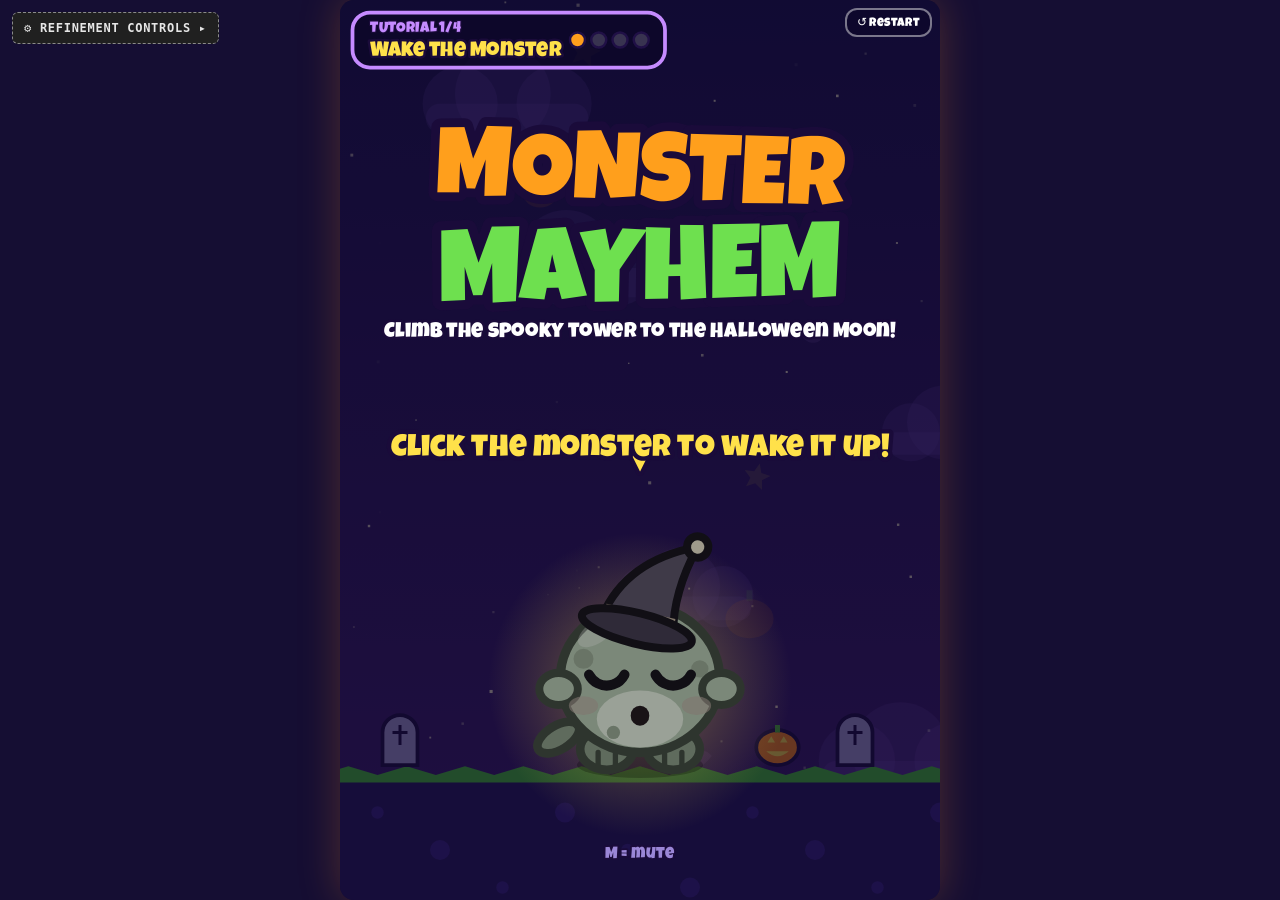
==== commit 3b9fa156: "Mark Variation 2 (Balanced) as the saved final behaviour default FINAL already holds the Balanced va" ====
--- a/docs/index.html
+++ b/docs/index.html
@@ -143,8 +143,9 @@
 const rand = (a, b) => a + Math.random() * (b - a);
 const clamp = (v, a, b) => Math.max(a, Math.min(b, v));
 const lerp = (a, b, t) => a + (b - a) * t;
-/* ---------- refinement settings (live-tuned by the REFINEMENT CONTROLS panel) ----------
-   FINAL holds the shipped values; every behaviour reads from R, so FINAL reproduces the prototype exactly. */
+/* ---------- behaviour settings: Variation 2 — Balanced is the saved final default ----------
+   FINAL is loaded into R when the page starts, and the tutorial and main game read every behaviour from R.
+   The REFINEMENT CONTROLS panel only changes R for the current visit; a reload always returns to FINAL. */
 const FINAL = Object.freeze({
   wakeSquash: 27,     // Wake: how far the body squashes on contact, % of its height (width bulges in proportion)
   wakeOvershoot: 22.9,// Wake: peak overshoot of the rebound after release, % (22.9% = the original damping 7.6)
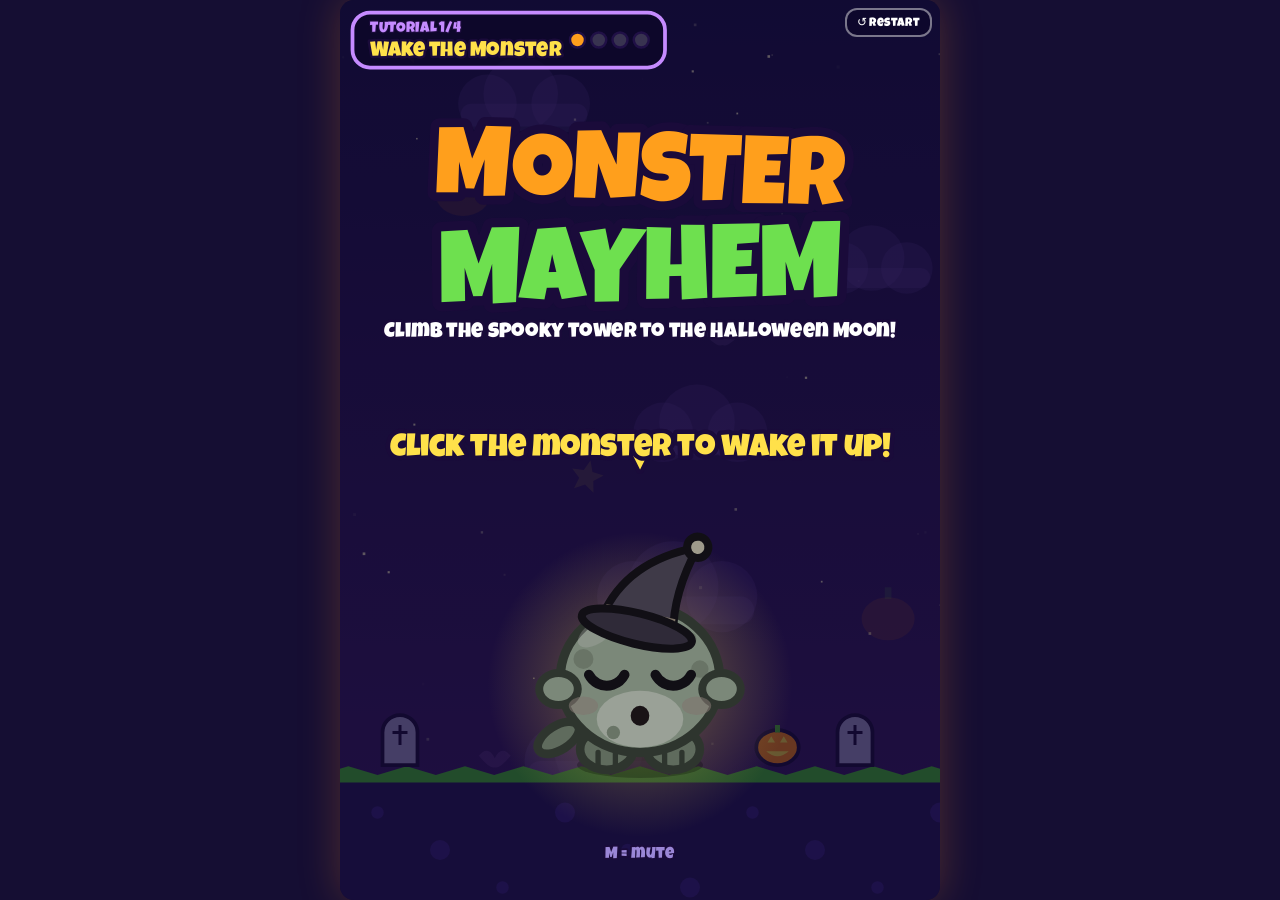
==== commit 71967ee1: "Hide the refinement panel in the public prototype The REFINEMENT CONTROLS panel, presets, previews a" ====
--- a/docs/index.html
+++ b/docs/index.html
@@ -59,6 +59,7 @@
 #restartAll:focus-visible{outline:2px solid #ffe14a;outline-offset:2px}
 
 /* ===== REFINEMENT CONTROLS: design/debug tool layer, not part of the game ===== */
+#refine[hidden]{display:none!important}
 #refine{position:fixed;left:12px;top:12px;z-index:50;max-height:calc(100vh - 24px);display:flex;flex-direction:column;
   font:12px/1.35 ui-monospace,SFMono-Regular,Menlo,Consolas,monospace;color:#e6e6e6;letter-spacing:0;user-select:text;-webkit-user-select:text;touch-action:auto}
 #refTab{align-self:flex-start;padding:7px 11px;border-radius:6px;border:1px dashed #8a8a8a;background:#202020;color:#e6e6e6;
@@ -102,7 +103,8 @@
   </div>
 </div>
 
-<div id="refine" aria-label="Refinement controls (design tool)">
+<!-- Design tool. Hidden in the public prototype; open the page with ?refine to show it (see REFINE_TOOL in the script). -->
+<div id="refine" aria-label="Refinement controls (design tool)" hidden>
   <button id="refTab" type="button" aria-expanded="false" aria-controls="refBody" title="Show / hide (` key)">⚙ REFINEMENT CONTROLS ▸</button>
   <div id="refBody" hidden>
     <p class="note">Design tool. Changes apply live. Tutorial order, completion rules and controls are unchanged.</p>
@@ -143,6 +145,12 @@
 const rand = (a, b) => a + Math.random() * (b - a);
 const clamp = (v, a, b) => Math.max(a, Math.min(b, v));
 const lerp = (a, b, t) => a + (b - a) * t;
+/* ---------- refinement tool switch ----------
+   The REFINEMENT CONTROLS panel (sliders, presets, previews) stays in the code but is hidden from players.
+   To use it during development, either open the page with ?refine at the end of the URL
+   (e.g. .../sequential-interaction-prototype/?refine) or set the fallback below to true. */
+const REFINE_TOOL = /[?&]refine\b/.test(location.search) || false;
+
 /* ---------- behaviour settings: Variation 2 — Balanced is the saved final default ----------
    FINAL is loaded into R when the page starts, and the tutorial and main game read every behaviour from R.
    The REFINEMENT CONTROLS panel only changes R for the current visit; a reload always returns to FINAL. */
@@ -376,7 +384,7 @@
 const KMAP = {ArrowLeft:'left',ArrowRight:'right',ArrowUp:'jump',Space:'fire'};
 const inRefine = e => !!(e.target && e.target.closest && e.target.closest('#refine'));
 window.addEventListener('keydown', e => {
-  if (e.code==='Backquote'){ e.preventDefault(); toggleRefine(); return; }
+  if (e.code==='Backquote' && REFINE_TOOL){ e.preventDefault(); toggleRefine(); return; }
   if (inRefine(e)) return;                      // typing in the refinement panel never moves the monster
   if (e.code==='KeyM'){ muted = !muted; return; }
   if (e.code==='ArrowDown'){ e.preventDefault(); return; }   // Down does nothing
@@ -2794,6 +2802,7 @@
   txt('Preview only — game paused, tutorial progress unchanged', W/2, H-18, 12, '#9a86d6', {lw:3});
 }
 
+document.getElementById('refine').hidden = !REFINE_TOOL;   // players never see the design tool
 startTutorial();
 // read-only snapshot for testing from the console
 window.__mm = () => ({preview: preview ? {kind: preview.kind, st: preview.st, charge: preview.charge, t: preview.t, hold: hold80()} : null, R: Object.assign({}, R), state, step: tut ? tut.step : null, flying: !!(tut && tut.flying), landed: !!(tut && tut.landed), gi: tut ? tut.gi : null,
